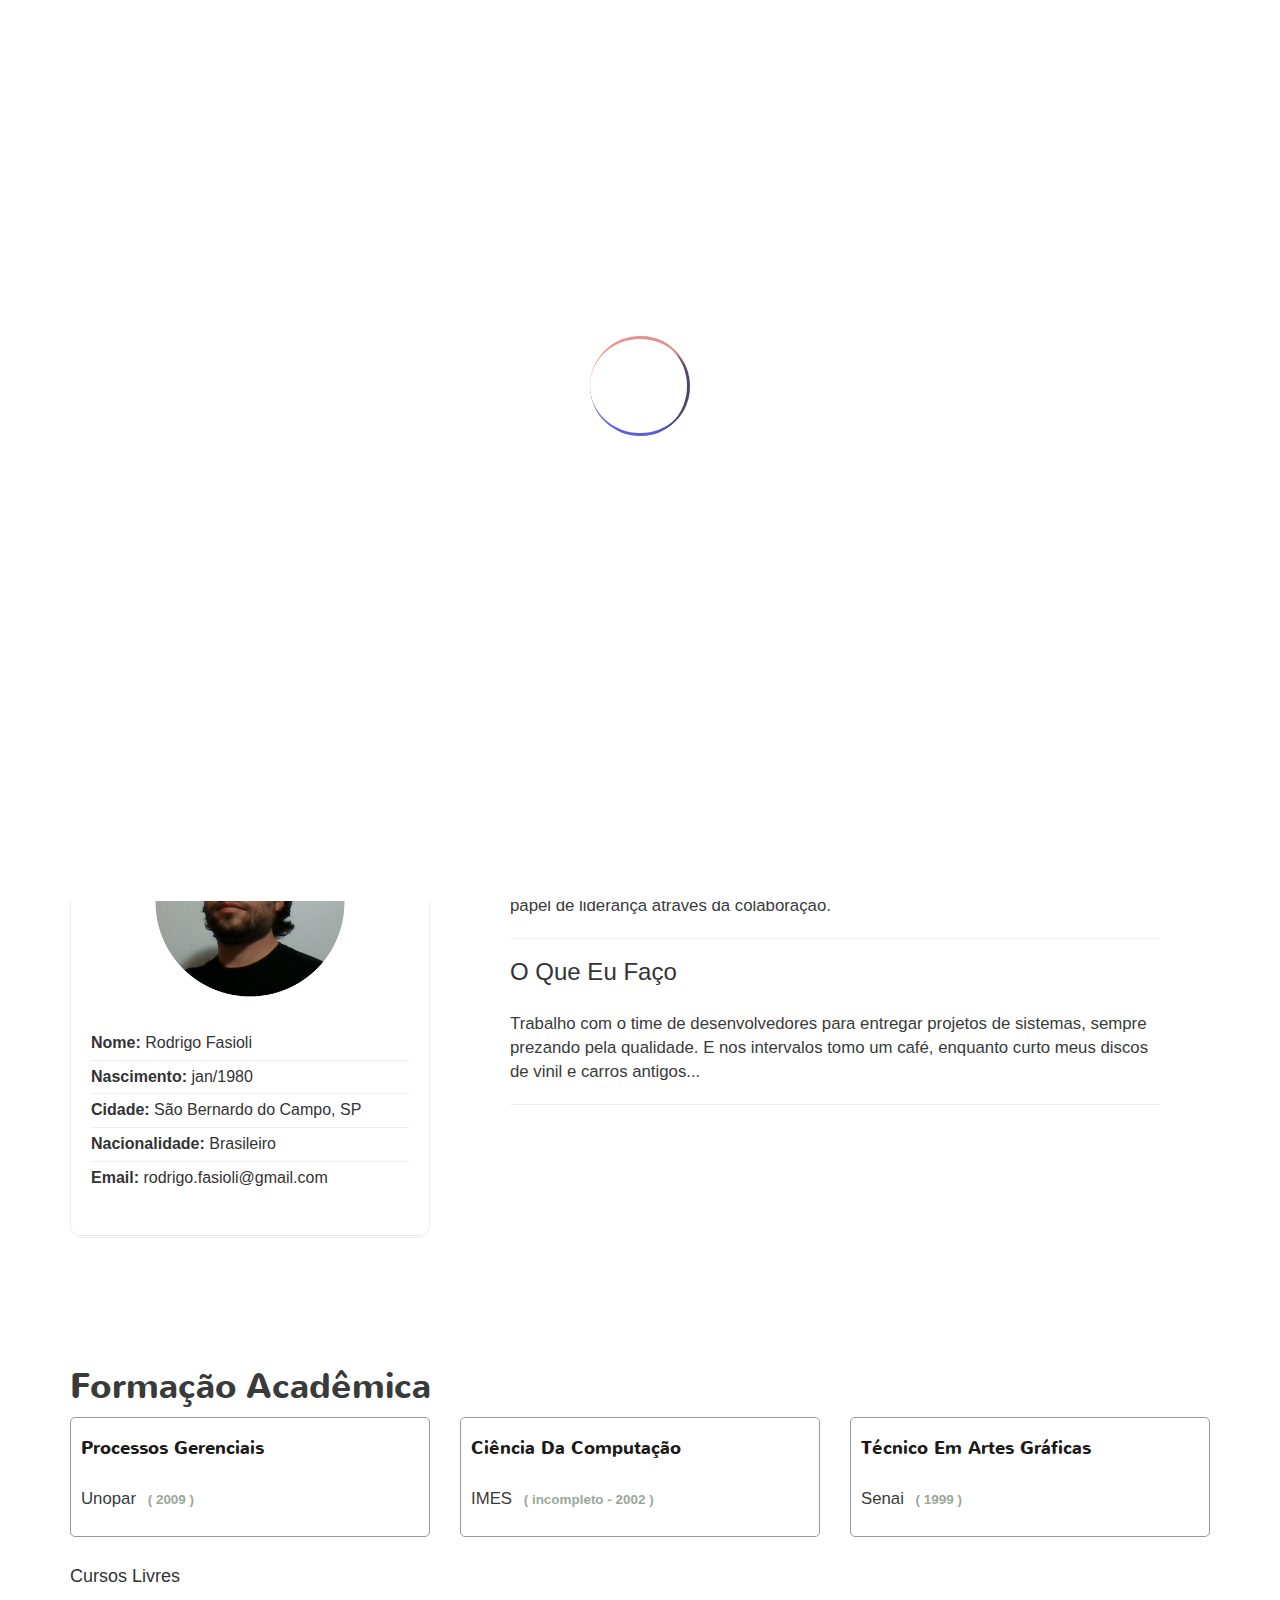
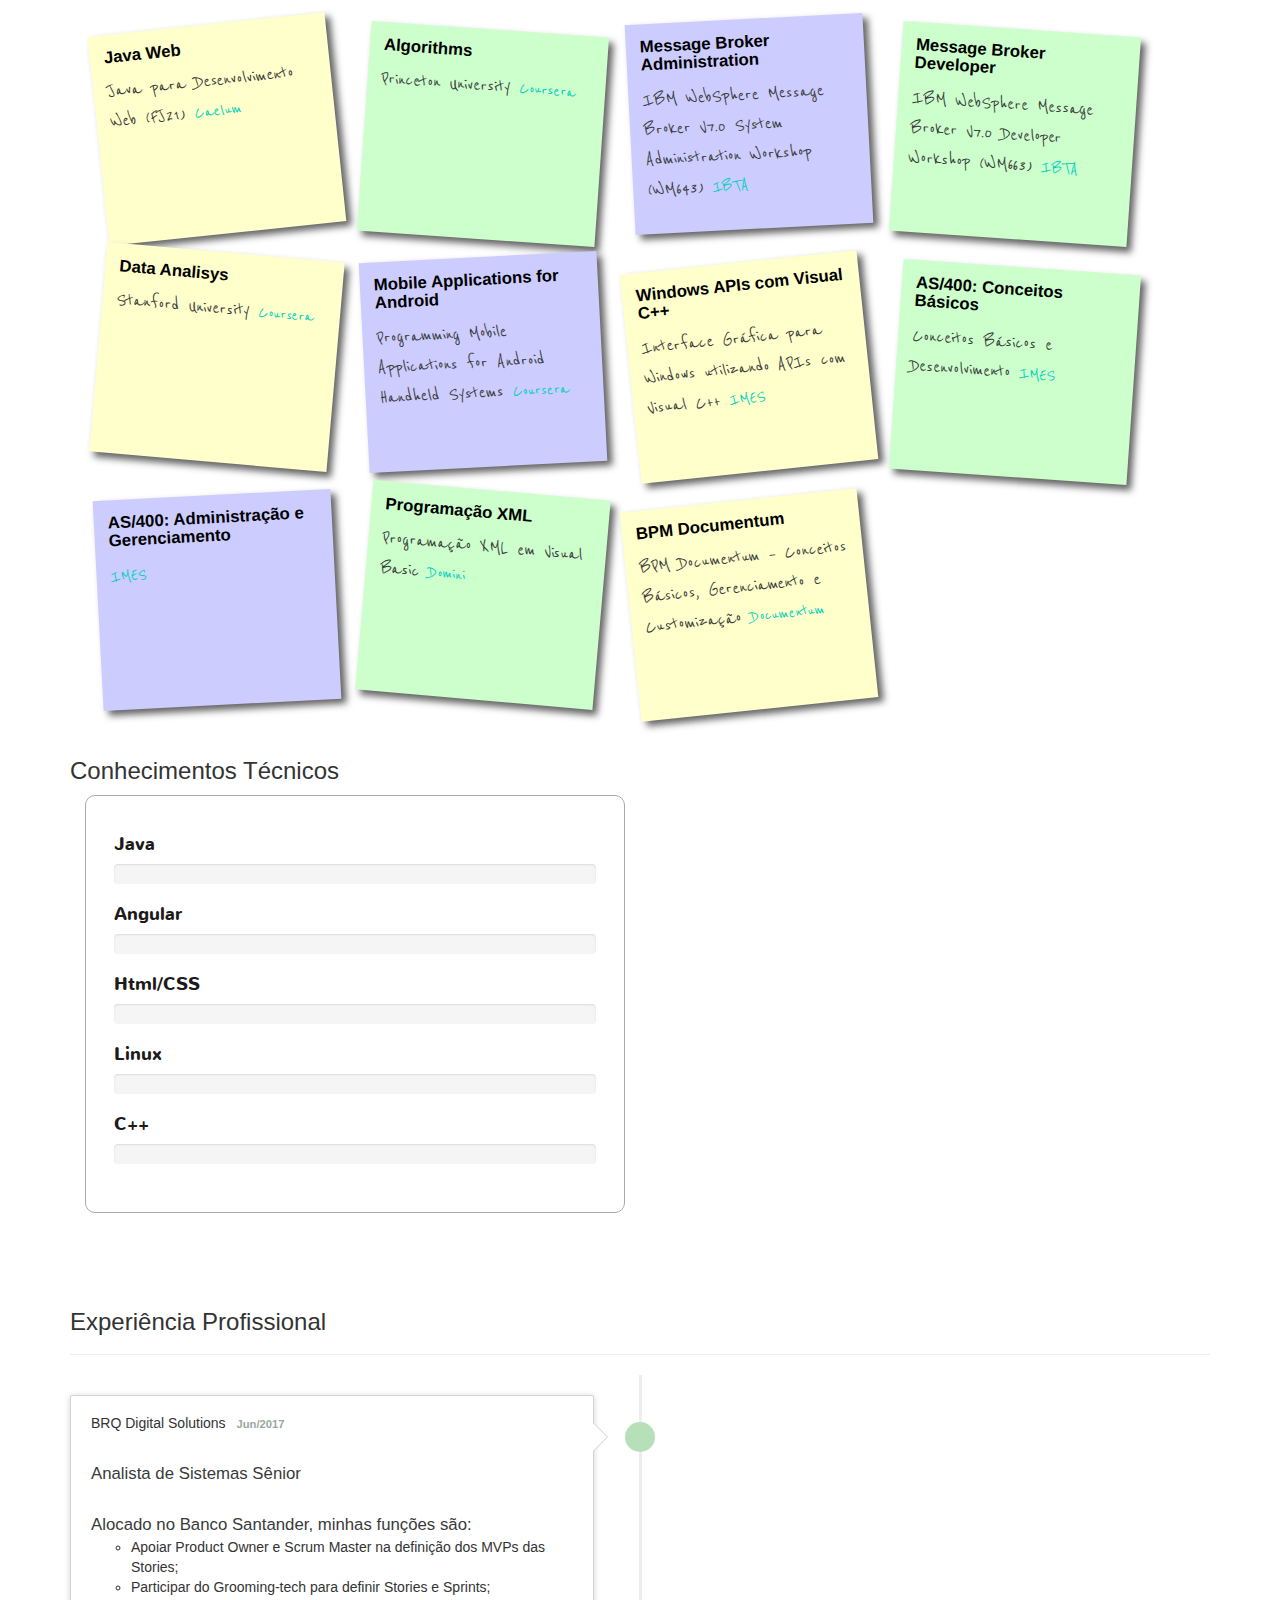
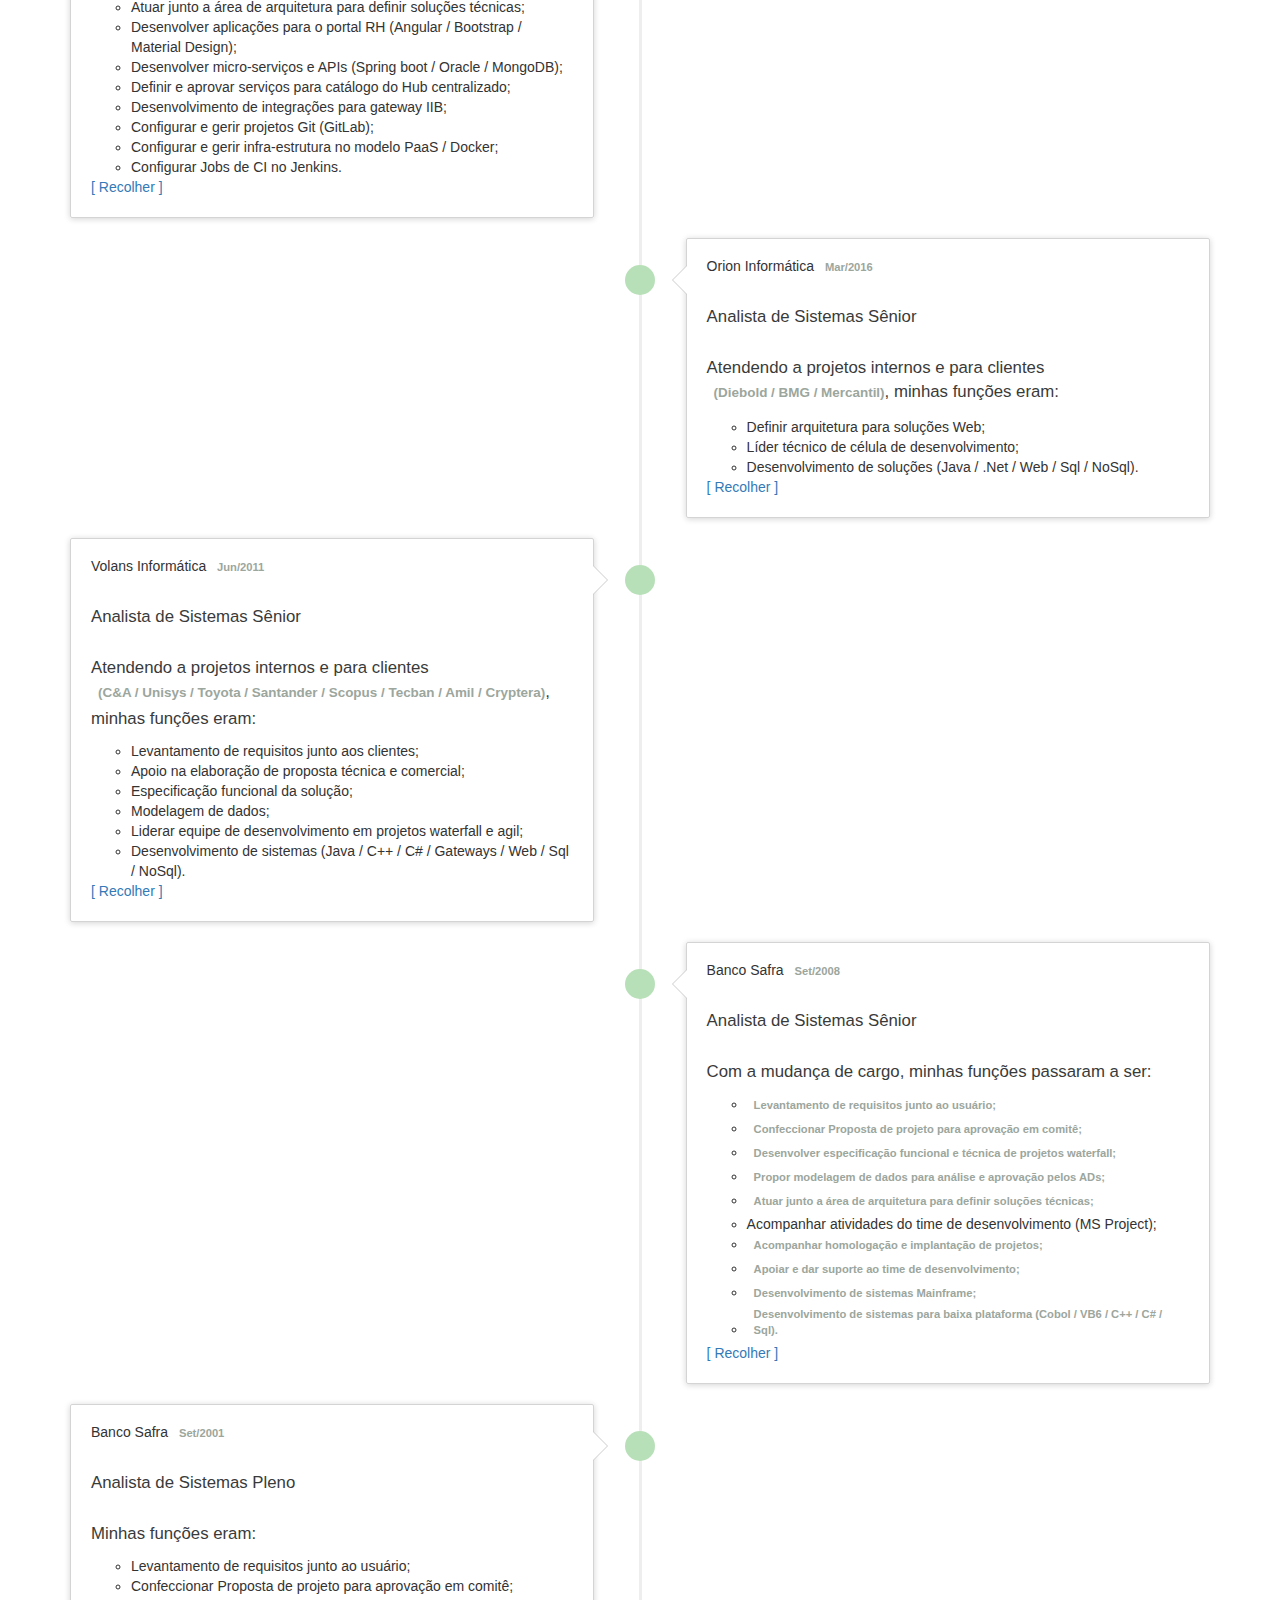
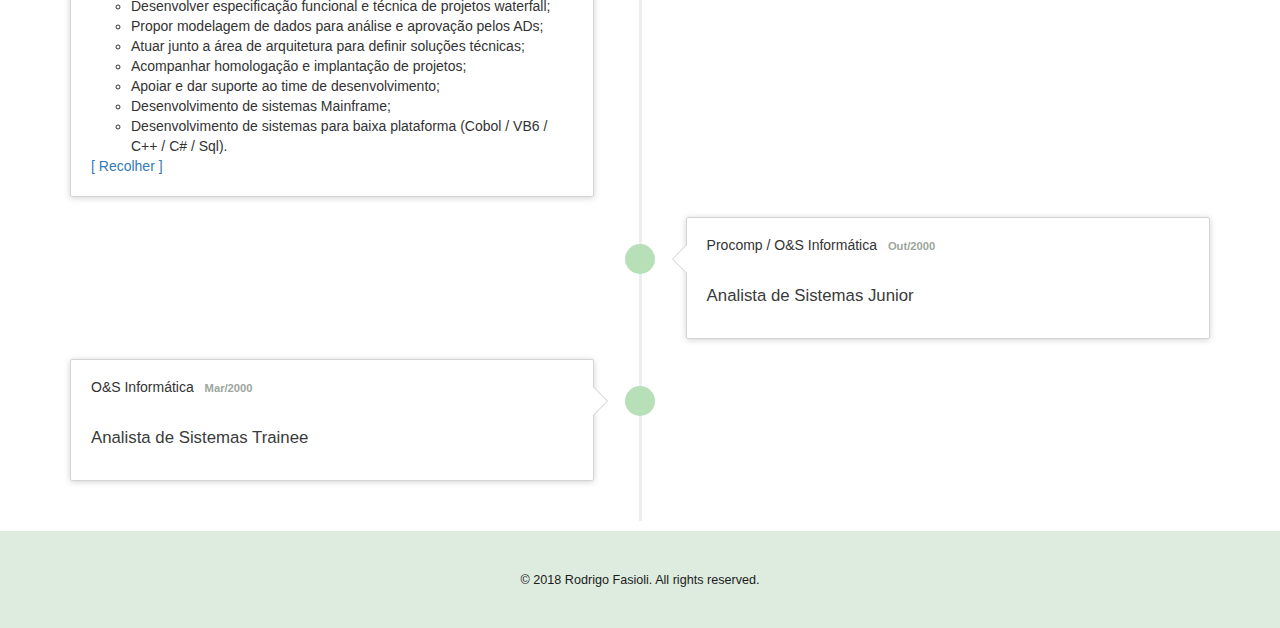
==== index.html @ 68cc1e1c "first version" ====
<!--
Au<!--
Author: W3layouts
Author URL: http://w3layouts.com
License: Creative Commons Attribution 3.0 Unported
License URL: http://creativecommons.org/licenses/by/3.0/
-->
<!DOCTYPE HTML>
<html>
	<head>
		<title>Rodrigo Fasioli | Home </title>
		<link href="assets/css/loader.css" rel="stylesheet" type="text/css" media="all" />
		<link href="assets/css/style.css" rel="stylesheet" type="text/css" media="all" />
		<link href="assets/css/effects.css" rel="stylesheet" type="text/css" media="all" />
		<link href="assets/css/select.css" rel="stylesheet" type="text/css" media="all" />
		<link href="assets/css/parallax.css" rel="stylesheet" type="text/css" media="all" />
		<link href="assets/css/sticker.css" rel="stylesheet" type="text/css" media="all" />
		<link href="assets/css/bootstrap.css" rel="stylesheet" type="text/css" media="all">
		<link href="assets/css/font-awesome.min.css" rel="stylesheet" media="screen">
		<link href="assets/css/animate.css" rel="stylesheet">
		<meta name="viewport" content="width=device-width, initial-scale=1">
		<meta http-equiv="Content-Type" content="text/html; charset=utf-8" />
		<meta name="keywords" content="Página pessoal, Analista Desenvolvedor, Desenvolvedor Java, Líder, C++, Linux, Spring boot, spring, angular" />
		<script type="application/x-javascript"> addEventListener("load", function() { setTimeout(hideURLbar, 0); }, false); function hideURLbar(){ window.scrollTo(0,1); } </script>
		<script src="assets/js/jquery-1.11.1.min.js"></script>
		<!---- start-smoth-scrolling---->
		<script type="text/javascript" src="assets/js/move-top.js"></script>
		<script type="text/javascript" src="assets/js/easing.js"></script>
		<!---End-smoth-scrolling---->
		<script src="https://maxcdn.bootstrapcdn.com/bootstrap/3.3.7/js/bootstrap.min.js"></script>
		<script src="assets/js/jquery.inview.min.js"></script>
		<script src="assets/js/jquery.translate.js"> </script>
		<script src="assets/js/dict.js"></script>
		<script src="assets/js/script.js"></script>
		<link href="https://fonts.googleapis.com/css?family=Reenie+Beanie:regular" rel="stylesheet" type="text/css">
	</head>
	<body>
		<div id="undefined-sticky-wrapper" class="sticky-wrapper">
			<header class="header">
				<nav class="navbar navbar-custom" role="navigation">
					<div class="container">
						<div class="navbar-header">
							<button type="button" class="navbar-toggle" data-toggle="collapse" data-target="#custom-collapse">
								<span class="sr-only">Toggle navigation</span>
								<span class="icon-bar"></span>
								<span class="icon-bar"></span>
								<span class="icon-bar"></span>
							</button>
						</div>

						<div class="collapse navbar-collapse" id="custom-collapse">
							<ul class="nav navbar-nav navbar-right">
								<li class="active"><a href="#home">Inicio</a></li>
								<li class=""><a href="#about">Sobre</a></li>
								<li class=""><a href="#skill">Conhecimentos</a></li>
								<li class=""><a href="#professional-section">Resumo</a></li>
								<li>
									<div class="select">
										<ul class="list-unstyled">
											<li class="init">Português</li>
											<li data-value="pt" class="li-click trn">lbl_ptbr</li>
											<li data-value="en" class="li-click trn">lbl_en</li>
										</ul>
									</div>
								</li>
							</ul>
						</div>
					</div><!-- .container -->
				</nav>
			</header>
		</div>
		<!--start-header-section-->
		<section id="home">
			<div class="header-section">
				<div class="container">
					<h5>RODRIGO FASIOLI</h5>
					<h1 class="trn">text_job</h1>
					<br>
					<p class="wow fadeIn">Analista de sistemas e desenvolvedor full-stack.</p>
					<p class="wow fadeIn">Possuo grande experiencia na integração entre plataformas.</p>
					<div class="social-icons">
						<ul class="list-inline">
							<li class="wow zoomIn"><a href="https://www.facebook.com/profile.php?id=100007638886160" target="_blank"><i class="fa fa-facebook"></i></a></li>
							<li class="wow zoomIn"><a href="https://twitter.com/RFasioli" target="_blank"><i class="fa fa-twitter"></i></a></li>
							<li class="wow zoomIn"><a href="https://www.linkedin.com/in/rodrigo-fasioli-16b21125" target="_blank"><i class="fa fa-linkedin"></i></a></li>
							<li class="wow zoomIn"><a href="https://www.github.com/rfasioli" target="_blank"><i class="fa fa-github"></i></a></li>
						</ul>
					</div>
				</div>
			</div>
		</section>
		<!--end header-section-->
		<section id="about">
			<div class="container">
				<div class="row">
					<h3 class="title" >Quem sou eu</h3>
					<div class="col-md-4">
						<div class="biography">
							<div class="myphoto">
								<img class="img-circle" src="assets/images/p0.png">
							</div>
							<ul>
								<li><strong>Nome:</strong> Rodrigo Fasioli</li>
								<li><strong>Nascimento:</strong> jan/1980</li>
								<li><strong>Cidade:</strong> São Bernardo do Campo, SP</li>
								<li><strong>Nacionalidade:</strong> Brasileiro</li>
								<li><strong>Email:</strong> rodrigo.fasioli@gmail.com</li>
							</ul>
						</div>
					</div>
					<div class="col-md-8">
						<div class="short-info">
							<hr>
							<h3>Objetivo</h3>
							<p>Pretendo atuar como uma referência nas equipes em que trabalho, desenvolvendo um papel de liderança através da colaboração.</p>
							<hr>
							<h3>O que eu faço</h3>
							<p>Trabalho com o time de desenvolvedores para entregar projetos de sistemas, sempre prezando pela qualidade. E nos intervalos tomo um café, enquanto curto meus discos de vinil e carros antigos...</p>
							<hr>
						</div>
					</div>
				</div>
			</div>
		</section>
		<section id="skill">
			<!--start-study-section-->
			<div class="study-section parallax">
				<div class="container">
					<div class="study-grids">
						<div class="study-grid">
							<div class="study1">
								<h3>Formação Acadêmica</h3>
								<div class="row">
									<div class="col-lg-4 col-md-4 col-sm-6 col-xs-12">
										<div class="card">
											<!-- <img class="card-img-top" src="..." alt="Card image cap"> -->
											<div class="card-body">
												<h4 class="card-title">Processos Gerenciais</h4>
												<p class="card-text">Unopar <label>( 2009 )</label></p>
											</div>
										</div>
									</div>
									<div class="col-lg-4 col-md-4 col-sm-6 col-xs-12">
										<div class="card">
											<!-- <img class="card-img-top" src="..." alt="Card image cap"> -->
											<div class="card-body">
												<h4 class="card-title">Ciência da Computação</h4>
												<p class="card-text">IMES <label>( incompleto - 2002 )</label></p>
											</div>
										</div>
									</div>
									<div class="col-lg-4 col-md-4 col-sm-6 col-xs-12">
										<div class="card">
											<!-- <img class="card-img-top" src="..." alt="Card image cap"> -->
											<div class="card-body">
												<h4 class="card-title">Técnico em Artes Gráficas</h4>
												<p class="card-text">Senai <label>( 1999 )</label></p>
											</div>
										</div>
									</div>
								</div>
							</div>
						</div>
						<br>
						<h4>Cursos livres</h4>
						<div class="study2">
							<div id="sticker">								
								<ul>
									<li>
										<a>
											<h2>Java Web</h2>
											<p>Java para Desenvolvimento Web (FJ21) <span class="highlight">Caelum</span></p>
										</a>
									</li>
									<li>
										<a>
											<h2>Algorithms</h2>
											<p>Princeton University <span class="highlight">Coursera</span></p>
										</a>
									</li>
									<li>
										<a>
											<h2>Message Broker Administration</h2>
											<p>IBM WebSphere Message Broker V7.0 System Administration Workshop (WM643) <span class="highlight">IBTA</span></p>
										</a>
									</li>
									<li>
										<a>
											<h2>Message Broker Developer</h2>
											<p>IBM WebSphere Message Broker V7.0 Developer Workshop (WM663) <span class="highlight">IBTA</span></p>
										</a>
									</li>
									<li>
										<a>
											<h2>Data Analisys</h2>
											<p>Stanford University <span class="highlight">Coursera</span></p>
										</a>
									</li>
									<li>
										<a>
											<h2>Mobile Applications for Android</h2>
											<p>Programming Mobile Applications for Android Handheld Systems <span class="highlight">Coursera</span></p>
										</a>
									</li>
									<li>
										<a>
											<h2>Windows APIs com Visual C++</h2>
											<p>Interface Gráfica para Windows utilizando APIs com Visual C++ <span class="highlight">IMES</span></p>
										</a>
									</li>
									<li>
										<a>
											<h2>AS/400: Conceitos Básicos</h2>
											<p>Conceitos Básicos e Desenvolvimento <span class="highlight">IMES</span></p>
										</a>
									</li>
									<li>
										<a>
											<h2>AS/400: Administração e Gerenciamento</h2>
											<p><span class="highlight">IMES</span></p>
										</a>
									</li>
									<li>
										<a>
											<h2>Programação XML</h2>
											<p>Programação XML em Visual Basic <span class="highlight">Domini</span></p>
										</a>
									</li>
									<li>
										<a>
											<h2>BPM Documentum</h2>
											<p>BPM Documentum – Conceitos Básicos, Gerenciamento e Customização <span class="highlight">Documentum</span></p>
										</a>
									</li>
								</ul>
							</div>
						</div>
						<h3>Conhecimentos Técnicos</h3>
						<div class="col-md-6 study-grid">
							<div class="study3">
								<div class="skill-progress">
									<h4>Java</h4>
									<div class="progress">
										<div class="progress-bar progress-bar-success six-sec-ease-in-out" role="progressbar" aria-valuenow="85" aria-valuemin="0" aria-valuemax="100">
										<span class="sr-only">85% Complete</span>
										</div>
									</div>
								</div>
								<h4>Angular</h4>
								<div class="progress">
									<div class="progress-bar progress-bar-warning six-sec-ease-in-out" role="progressbar" aria-valuenow="70" aria-valuemin="0" aria-valuemax="100">
									<span class="sr-only">75% Complete</span>
									</div>
								</div>
								<h4>Html/CSS</h4>
								<div class="progress">
									<div class="progress-bar progress-bar-danger six-sec-ease-in-out" role="progressbar" aria-valuenow="60" aria-valuemin="0" aria-valuemax="100">
									<span class="sr-only">60% Complete</span>
									</div>
								</div>
								<h4>Linux</h4>
								<div class="progress">
									<div class="progress-bar progress-bar-info six-sec-ease-in-out" role="progressbar" aria-valuenow="75" aria-valuemin="0" aria-valuemax="100">
									<span class="sr-only">75% Complete</span>
									</div>
								</div>
								<h4>C++</h4>
								<div class="progress">
									<div class="progress-bar progress-bar-primary six-sec-ease-in-out" role="progressbar" aria-valuenow="97" aria-valuemin="0" aria-valuemax="100">
									<span class="sr-only">97% Complete</span>
									</div>
								</div>
							</div>
						</div>
						<div class="col-md-6 study-grid">								
							<p class="labels labels-animated">
								<span class="label label-success wow bounceInUp">Java</span>
								<span class="label label-success wow bounceInUp">Spring boot</span>
								<span class="label label-success wow bounceInUp">Spring MVC</span>
								<span class="label label-default wow bounceInUp">JPA</span>
								<span class="label label-default wow bounceInUp">JSP</span>
								<span class="label label-default wow bounceInUp">JSF</span>
								<span class="label label-default wow bounceInUp">JAX-WS</span>
								<span class="label label-default wow bounceInUp">JAX-RS</span>
								<span class="label label-default wow bounceInUp">JMS</span>
								<span class="label label-default wow bounceInUp">Hibernate</span>
								<span class="label label-default wow bounceInUp">MyBatis</span>

								<span class="label label-success wow bounceInUp">TomCat</span>
								<span class="label label-success wow bounceInUp">Weblogic</span>

								<span class="label label-warning wow bounceInUp">NodeJS</span>
								<span class="label label-warning wow bounceInUp">MongoDB</span>
								<span class="label label-warning wow bounceInUp">Angular Js</span>
								<span class="label label-warning wow bounceInUp">Angular 2/4/5</span>
								<span class="label label-danger wow bounceInUp">Html</span>
								<span class="label label-danger wow bounceInUp">CSS Less/Sass</span>
								<span class="label label-danger wow bounceInUp">Javascript</span>
								<span class="label label-danger wow bounceInUp">JQuery</span>
								<span class="label label-default wow bounceInUp">Bootstrap</span>
								<span class="label label-default wow bounceInUp">Material Design</span>

								<span class="label label-primary wow bounceInUp">C++</span>
								<span class="label label-primary wow bounceInUp">STL</span>						
								<span class="label label-primary wow bounceInUp">Boost</span>
								<span class="label label-default wow bounceInUp">ACE</span>
								<span class="label label-default wow bounceInUp">MFC</span>

								<span class="label label-default wow bounceInUp">C#</span>
								<span class="label label-default wow bounceInUp">Asp.Net</span>
								<span class="label label-default wow bounceInUp">VB6</span>

								<span class="label label-default wow bounceInUp">MSSQL</span>
								<span class="label label-default wow bounceInUp">Oracle</span>
								<span class="label label-default wow bounceInUp">Postgress</span>
								<span class="label label-default wow bounceInUp">DB2</span>

								<span class="label label-default wow bounceInUp">PaaS</span>
								<span class="label label-default wow bounceInUp">IaaS</span>
								<span class="label label-default wow bounceInUp">Docker</span>
								<span class="label label-default wow bounceInUp">Git</span>
								<span class="label label-default wow bounceInUp">Jenkins</span>

								<span class="label label-info wow bounceInUp">Linux</span>
								<span class="label label-info wow bounceInUp">Windows</span>
								<span class="label label-default wow bounceInUp">Android</span>

								<span class="label label-default wow bounceInUp">Mainframe</span>
								<span class="label label-default wow bounceInUp">CICS</span>
								<span class="label label-default wow bounceInUp">Control-M</span>
								<span class="label label-default wow bounceInUp">JCL</span>
								<span class="label label-default wow bounceInUp">Cobol</span>

								<span class="label label-default wow bounceInUp">MQ Series</span>
								<span class="label label-success wow bounceInUp">RabbitMQ</span>
								<span class="label label-default wow bounceInUp">MSMQ</span>

								<span class="label label-default wow bounceInUp">Message Broker</span>
								<span class="label label-default wow bounceInUp">OSB</span>

								<span class="label label-default wow bounceInUp">OOP</span>
								<span class="label label-default wow bounceInUp">Design Patterns</span>
								<span class="label label-default wow bounceInUp">MVC</span>
								<span class="label label-default wow bounceInUp">CMMI</span>
								<span class="label label-default wow bounceInUp">Scrum</span>
								<span class="label label-default wow bounceInUp">Agile</span>
								<span class="label label-default wow bounceInUp">APF</span>
								<span class="label label-default wow bounceInUp">UML</span>
								<span class="label label-default wow bounceInUp">GitFlow</span>
								<span class="label label-default wow bounceInUp">JIRA</span>
								<span class="label label-default wow bounceInUp">Confluence</span>
								<span class="label label-default wow bounceInUp">Enterprise Architect</span>
								<span class="label label-default wow bounceInUp">MS Visio</span>
								<span class="label label-default wow bounceInUp">MS Project</span>
								<span class="label label-default wow bounceInUp">Erwin</span>
							</p>
						</div>
					</div>
					<div class="clearfix"></div>
					</div>
				</div>
			</div>
			<!--end study-section-->
		</section>
		<section id="professional-section">
			<div class="container">
				<div class="page-header">
					<h3>Experiência Profissional</h3>
				</div>
				<ul class="timeline">
					<li>
						<div class="timeline-badge success"></div>
						<div class="timeline-panel">
						<div class="timeline-heading">
							<h5 class="timeline-title">BRQ Digital Solutions <label>jun/2017</label></h5>
							<p>Analista de Sistemas Sênior</p>
						</div>
						<div id="professional_1" class="collapse in">
						<div class="timeline-body">
							<p>Alocado no Banco Santander, minhas funções são:</p>
							<ul>
								<li>Apoiar Product Owner e Scrum Master na definição dos MVPs das Stories;</li>
								<li>Participar do Grooming-tech para definir Stories e Sprints;</li>
								<li>Atuar junto a área de arquitetura para definir soluções técnicas;</li>
								<li>Desenvolver aplicações para o portal RH (Angular / Bootstrap / Material Design);</li>
								<li>Desenvolver micro-serviços e APIs (Spring boot / Oracle / MongoDB);</li>
								<li>Definir e aprovar serviços para catálogo do Hub centralizado;</li>
								<li>Desenvolvimento de integrações para gateway IIB;</li>
								<li>Configurar e gerir projetos Git (GitLab);</li>
								<li>Configurar e gerir infra-estrutura no modelo PaaS / Docker;</li>
								<li>Configurar Jobs de CI no Jenkins.</li>
							</ul>						
						</div>
						</div>
						<a href="#professional_1" class="viewMore" data-toggle="collapse" 
						aria-expanded="true" aria-controls="professional_1"></a>
					</div>
					</li>
					<li class="timeline-inverted">
						<div class="timeline-badge success"></div>
						<div class="timeline-panel">
						<div class="timeline-heading">
							<h5 class="timeline-title">Orion Informática <label>mar/2016</label></h5>
							<p>Analista de Sistemas Sênior</p>
						</div>
						<div class="timeline-body">
							<div id="professional_2" class="collapse in">
							<p>Atendendo a projetos internos e para clientes <label>(Diebold / BMG / Mercantil)</label>, minhas funções eram:</p>
							<ul>
								<li>Definir arquitetura para soluções Web;</li>
								<li>Líder técnico de célula de desenvolvimento;</li>
								<li>Desenvolvimento de soluções (Java / .Net / Web / Sql / NoSql).</li>
							</ul>
							</div>
							<a href="#professional_2" class="viewMore" data-toggle="collapse" 
							aria-expanded="true" aria-controls="professional_2"></a>
						</div>
						</div>
					</li>
					<li>
						<div class="timeline-badge success"></div>
						<div class="timeline-panel">
						<div class="timeline-heading">
							<h5 class="timeline-title">Volans Informática <label>jun/2011</label></h5>
							<p>Analista de Sistemas Sênior</p>
						</div>
						<div class="timeline-body">
							<div id="professional_3" class="collapse in">
							<p>Atendendo a projetos internos e para clientes <label>(C&A / Unisys / Toyota / Santander / Scopus / Tecban / Amil / Cryptera)</label>, minhas funções eram:</p>
							<ul>
								<li>Levantamento de requisitos junto aos clientes;</li>
								<li>Apoio na elaboração de proposta técnica e comercial;</li>
								<li>Especificação funcional da solução;</li>
								<li>Modelagem de dados;</li>
								<li>Liderar equipe de desenvolvimento em projetos waterfall e agil;</li>
								<li>Desenvolvimento de sistemas (Java / C++ / C# / Gateways / Web / Sql / NoSql).</li>
							</ul>
							</div>
							<a href="#professional_3" class="viewMore" data-toggle="collapse" 
							aria-expanded="true" aria-controls="professional_3"></a>
						</div>
						</div>
					</li>
					<li class="timeline-inverted">
						<div class="timeline-badge success"></div>
						<div class="timeline-panel">
						<div class="timeline-heading">
							<h5 class="timeline-title">Banco Safra <label>set/2008</label></h5>
							<p>Analista de Sistemas Sênior</p>
						</div>
						<div class="timeline-body">
							<div id="professional_4" class="collapse in">
							<p>Com a mudança de cargo, minhas funções passaram a ser:</p>
							<ul>
								<li><label>Levantamento de requisitos junto ao usuário;</label></li>
								<li><label>Confeccionar Proposta de projeto para aprovação em comitê;</label></li>
								<li><label>Desenvolver especificação funcional e técnica de projetos waterfall;</label></li>
								<li><label>Propor modelagem de dados para análise e aprovação pelos ADs;</label></li>
								<li><label>Atuar junto a área de arquitetura para definir soluções técnicas;</label></li>
								<li>Acompanhar atividades do time de desenvolvimento (MS Project);</li>
								<li><label>Acompanhar homologação e implantação de projetos;</label></li>
								<li><label>Apoiar e dar suporte ao time de desenvolvimento;</label></li>
								<li><label>Desenvolvimento de sistemas Mainframe;</label></li>
								<li><label>Desenvolvimento de sistemas para baixa plataforma (Cobol / VB6 / C++ / C# / Sql).</label></li>
							</ul>
							</div>
							<a href="#professional_4" class="viewMore" data-toggle="collapse" 
							aria-expanded="true" aria-controls="professional_4"></a>
						</div>
						</div>
					</li>
					<li>
						<div class="timeline-badge success"></div>
						<div class="timeline-panel">
						<div class="timeline-heading">
							<h5 class="timeline-title">Banco Safra <label>set/2001</label></h5>
							<p>Analista de Sistemas Pleno</span></p>
						</div>
						<div class="timeline-body">
							<div id="professional_5" class="collapse in">
							<p>Minhas funções eram:</p>
							<ul>
								<li>Levantamento de requisitos junto ao usuário;</li>
								<li>Confeccionar Proposta de projeto para aprovação em comitê;</li>
								<li>Desenvolver especificação funcional e técnica de projetos waterfall;</li>
								<li>Propor modelagem de dados para análise e aprovação pelos ADs;</li>
								<li>Atuar junto a área de arquitetura para definir soluções técnicas;</li>
								<li>Acompanhar homologação e implantação de projetos;</li>
								<li>Apoiar e dar suporte ao time de desenvolvimento;</li>
								<li>Desenvolvimento de sistemas Mainframe;</li>
								<li>Desenvolvimento de sistemas para baixa plataforma (Cobol / VB6 / C++ / C# / Sql).</li>
							</ul>
							</div>
							<a href="#professional_5" class="viewMore" data-toggle="collapse" 
							aria-expanded="true" aria-controls="professional_5"></a>
						</div>
						</div>
					</li>
					<li class="timeline-inverted">
						<div class="timeline-badge success"></div>
						<div class="timeline-panel">
						<div class="timeline-heading">
							<h5 class="timeline-title">Procomp / O&S Informática <label>out/2000</label></h5>
							<p>Analista de Sistemas Junior</p>
						</div>
						</div>
					</li>
					<li>
						<div class="timeline-badge success"></div>
						<div class="timeline-panel">
						<div class="timeline-heading">
							<h5 class="timeline-title">O&S Informática <label>mar/2000</label></h5>
							<p>Analista de Sistemas Trainee</p>
						</div>
						</div>
					</li>
				</ul>
			</div>
		</section>
		<!--start-footer-section-->
		<div class="footer-section">
			<div class="container">
				<div class="footer-top">
					<p>&copy; 2018 <span>Rodrigo Fasioli.</span> All rights reserved.</p>
				</div>
				<a href="#" id="toTop" style="display: block;"> <span id="toTopHover" style="opacity: 1;"> </span></a>
			</div>
		</div>
		<!--end-footer-section-->
		<div class="loader-container">
			<div class="loader">
				<div class="loader-inner box1"></div>
				<div class="loader-inner box2"></div>
				<div class="loader-inner box3"></div>
			</div>
		</div>

		<script>
			$(document).ready(function(){
				$('[data-toggle="tooltip"]').tooltip();
				setTimeout(function(){ $(".loader-container").fadeOut(600); }, 1000);
			});			
		</script>
		<script src="assets/js/wow.min.js"></script>
		<script>
			new WOW().init();
		</script>
		<script type="text/javascript">
			$(document).ready(function() {					
				$().UItoTop({ easingType: 'easeOutQuart' });
			});
		</script>
	</body>
</html>
---- assets/css/loader.css ----
.loader-container {
	position: fixed;
	left: 0;
	top: 0;
	width: 100%;
	height: 100%;
	z-index: 99;
    background-color: #fff;
}
.loader {
    top: 35%;
    position: relative;
    width: 100px;
    height: 100px;
    border-radius: 50%;
    margin: 20px auto;
    -o-border-radius: 50%;
    -ms-border-radius: 50%;
    -webkit-border-radius: 50%;
    -moz-border-radius: 50%;
    -webkit-perspective: 780px;
    perspective: 780px;
}
.loader-inner {
    position: absolute;
    width: 100%;
    height: 100%;
    box-sizing: border-box;
    -o-box-sizing: border-box;
    -ms-box-sizing: border-box;
    -webkit-box-sizing: border-box;
    -moz-box-sizing: border-box;
    border-radius: 50%;
    -o-border-radius: 50%;
    -ms-border-radius: 50%;
    -webkit-border-radius: 50%;
    -moz-border-radius: 50%;
}
.loader-inner.box1{
    left: 0%;
    top: 0%;
    animation: cssload-rotate-one 1.15s linear infinite;
    -o-animation: cssload-rotate-one 1.15s linear infinite;
    -ms-animation: cssload-rotate-one 1.15s linear infinite;
    -webkit-animation: cssload-rotate-one 1.15s linear infinite;
    -moz-animation: cssload-rotate-one 1.15s linear infinite;
    border-bottom: 3px solid #5C5EDC;
}
.loader-inner.box2{
    right: 0%;
    top: 0%;
    animation: cssload-rotate-two 1.15s linear infinite;
    -o-animation: cssload-rotate-two 1.15s linear infinite;
    -ms-animation: cssload-rotate-two 1.15s linear infinite;
    -webkit-animation: cssload-rotate-two 1.15s linear infinite;
    -moz-animation: cssload-rotate-two 1.15s linear infinite;
    border-right: 3px solid rgba(76, 70, 101, 0.99);
}
.loader-inner.box3{
    right: 0%;
    bottom: 0%;
    animation: cssload-rotate-three 1.15s linear infinite;
    -o-animation: cssload-rotate-three 1.15s linear infinite;
    -ms-animation: cssload-rotate-three 1.15s linear infinite;
    -webkit-animation: cssload-rotate-three 1.15s linear infinite;
    -moz-animation: cssload-rotate-three 1.15s linear infinite;
    border-top: 3px solid #e9908a;
}
@keyframes cssload-rotate-one {
    0% {
        -webkit-transform: rotateX(35deg) rotateY(-45deg) rotateZ(0deg);
        transform: rotateX(35deg) rotateY(-45deg) rotateZ(0deg);
    }
    100% {
        -webkit-transform: rotateX(35deg) rotateY(-45deg) rotateZ(360deg);
        transform: rotateX(35deg) rotateY(-45deg) rotateZ(360deg);
    }
}
@-webkit-keyframes cssload-rotate-one {
    0% {
        -webkit-transform: rotateX(35deg) rotateY(-45deg) rotateZ(0deg);
    }
    100% {
        -webkit-transform: rotateX(35deg) rotateY(-45deg) rotateZ(360deg);
    }
}
@keyframes cssload-rotate-two {
    0% {
        -webkit-transform: rotateX(50deg) rotateY(10deg) rotateZ(0deg);
        transform: rotateX(50deg) rotateY(10deg) rotateZ(0deg);
    }
    100% {
        -webkit-transform: rotateX(50deg) rotateY(10deg) rotateZ(360deg);
        transform: rotateX(50deg) rotateY(10deg) rotateZ(360deg);
    }
}
@-webkit-keyframes cssload-rotate-two {
    0% {
        -webkit-transform: rotateX(50deg) rotateY(10deg) rotateZ(0deg);
    }
    100% {
        -webkit-transform: rotateX(50deg) rotateY(10deg) rotateZ(360deg);
    }
}
@keyframes cssload-rotate-three {
    0% {
        -webkit-transform: rotateX(35deg) rotateY(55deg) rotateZ(0deg);
        transform: rotateX(35deg) rotateY(55deg) rotateZ(0deg);
    }
    100% {
        -webkit-transform: rotateX(35deg) rotateY(55deg) rotateZ(360deg);
        transform: rotateX(35deg) rotateY(55deg) rotateZ(360deg);
    }
}
@-webkit-keyframes cssload-rotate-three {
    0% {
        -webkit-transform: rotateX(35deg) rotateY(55deg) rotateZ(0deg);
    }
    100% {
        -webkit-transform: rotateX(35deg) rotateY(55deg) rotateZ(360deg);
    }
}
---- assets/css/style.css ----
/*--
Author: W3layouts
Author URL: http://w3layouts.com
License: Creative Commons Attribution 3.0 Unported
License URL: http://creativecommons.org/licenses/by/3.0/
--*/
@font-face {
    font-family: 'Nunito-Bold';
    src:url(../fonts/Nunito-Bold.ttf) format('truetype');
}
@font-face {
    font-family: 'OpenSans-Regular';
    src:url(../fonts/OpenSans-Regular.ttf) format('truetype');
}
body a{
    transition:top 0.5s;
	-webkit-transition:top 0.5s;
	-moz-transition:0.5s all;
	-o-transition:0.5s all;
	-ms-transition:0.5s all;
}
input[type="button"]{
	transition:0.5s all;
	-webkit-transition:0.5s all;
	-moz-transition:0.5s all;
	-o-transition:0.5s all;
	-ms-transition:0.5s all;
}
.navbar {
  margin-bottom: 0 !important;
}

h1,h2,h3,h4,h5,h6{
	padding:0 0;
	margin:0 0;
}
h3 {
  font-family: 'Nunito-Bold';
  font-size: 2.5em;
  text-transform: capitalize;
  color: #393b3a;
  
}
h4 {
  font-family: 'Nunito-Bold';
  font-size: 2.2em;
  text-transform: capitalize;
  color: #393b3a;  
}
h5 {
  font-family: 'Nunito-Bold';
  font-size: 1.4em;
  text-transform: capitalize;
  color: #393b3a;  
}
p{
	padding:0 0;
	margin:0 0;
}
body{
	padding:0 0;
	margin:0 0; 
	font-family: 'OpenSans-Regular';

}
p {
  font-size: 1.2em;
  color: #393b3a;
  padding: 1.0em 0 0 0;
  }
label {
  font-size: 0.8em;
  color: #9CA69D;
  margin: 0 0 0 7px;
}
.labels p {
  font-size: 0.9em;
  line-height: 1.05em;
}

.card {
  padding: 10px;
  border-radius: 5px;
  border: 1px solid #999;
  background-color: rgba(255,255,255,0.75);
}

.viewMore[aria-expanded="false"]:before{
  content:"[ Expandir ]";
}

.viewMore[aria-expanded="true"]:before{
  content:"[ Recolher ]";
}  

.header-section {
  background-image: url(../images/background.png);
  background-size: cover;
  text-align: center;
  min-height: 300px;
  padding-top: 7em;
  padding-bottom: 7em;
}
.header-section img {
  margin-top: 3em;
}
.header-section h1 {
  font-family: 'Nunito-Bold';
  font-size: 3em;
  text-transform: capitalize;
  color: #8af;
  padding: 0.5em 0 0 0;
}
.header-section h5 {
  font-family: 'Nunito-Bold';
  text-transform: capitalize;
  font-size: 1.6em;
  color: #fff;
}
.header-section span {
  color: #9d9;
  font-size: 1em;
}
.header-section p {
  font-family: 'Nunito-Bold';
  color: #fff;
}
span.glyphicon.glyphicon-triangle-bottom {
  font-size: 2em;
  color: #fff;
  background-color: rgb(0, 207, 189);
  padding: 0.5em 2em;
  border-radius: 5px 5px 0 0;
  margin-top: 2.5em;
  }
.study-section {
  padding: 4em 0;
}
.study-section ul{
	padding:0 25px;
	margin:0 0;	
}
.study-grid h3 {
  font-family: 'Nunito-Bold';
  font-size: 2.5em;
  text-transform: capitalize;
  color: #393b3a;
  
}
.study-grid h4 {
  font-family: 'Nunito-Bold';
  font-size: 2.2em;
  text-transform: capitalize;
  color: #393b3a;  
}
.highlight{
  color: #00cfbd;
  font-size: 0.9em;
}
.study-grid p {
  font-size: 1.2em;
  color: #393b3a;
  padding: 1.0em 0 0 0;
  line-height: 1.8em;
  }
.study-grid label {
  font-size: 0.8em;
  color: #9CA69D;
  margin: 0 0 0 7px;
}
.study-grid li {
  font-size: 1.0em;
  color: #393b3a;
  padding: 0.5em 0 0 0;
  }
.study-grid a {
  color: #393b3a;
  }
.progress {
	margin: 10px 0;
	 box-shadow: none;
}
.progress-bar-success {
   background-color: #b8e0b8;
   box-shadow: none;
}
.progress-bar-info {
    background-color: #abdded;
    box-shadow: none;
}
.progress-bar-warning {
   background-color: #f7d3a1;
   box-shadow: none;
}
.progress-bar-danger {
  background-color: #e99a96;
  box-shadow: none;
}
.study-grid h4 {
  font-size: 1.3em;
  text-transform: capitalize;
  color: rgb(29, 26, 26);
  }
.study1 .study2 {
  padding: 1em 0 0;
}
.study3 {
  padding: 2em;
  border-radius: 10px;
  border: 1px solid #AAA;
  position: relative;
  background-color: rgba(255, 255, 255, 0.75);
}
.service-section {
  text-align: center;
  padding: 4em 0;
}
.service-grid h4 {
  font-size: 1.5em;
  margin: 0.9em 0;
    font-family: 'Nunito-Bold';
}
.service-grid p {
  font-size: 1em;
  font-weight: 400;
  color: #9CA69D;
    line-height: 1.8em;
}
span.glyphicon.glyphicon-pencil {
  font-size: 2em;
  color: #C6D9C7;
  border-radius: 50px;
  border: 2px solid;
  padding: 1em;
}
span.glyphicon.glyphicon-phone{
font-size: 2em;
  color: #C6D9C7;
  border-radius: 50px;
  border: 2px solid;
  padding: 1em;
}
span.glyphicon.glyphicon-signal{
font-size: 2em;
  color: #C6D9C7;
  border-radius: 50px;
  border: 2px solid;
  padding: 1em;
}

.social-icons {
    padding: 4em 0;    
}
.social-icons a i{
    position: relative;
    color: #fff;
    font-size: 18px;
    margin: 0 7px;
    line-height: 40px;
    text-align: center;
    width: 40px;
    height: 40px;
}

.social-icons a i::before {
    position: relative;
    z-index: 1;
}

.social-icons a i::after {
    position: absolute;
    content: "";
    left: 0;
    top: 0;
    width: 40px;
    height: 40px;
    border: 1px solid #fff;
    border-radius: 3px;
    -webkit-transform: rotate(45deg);
       -moz-transform: rotate(45deg);
        -ms-transform: rotate(45deg);
         -o-transform: rotate(45deg);
            transform: rotate(45deg);
    -webkit-transition: all 300ms;
       -moz-transition: all 300ms;
         -o-transition: all 300ms;
            transition: all 300ms;            
}

.social-icons a i:hover::after{
    background: #68c3a3;
    border: 1px solid transparent;
    z-index: 0;
}

.biography{
    border-bottom-left-radius: 10px;
    border-bottom-right-radius: 10px;
    border:1px solid #EEEEEE;
    position: relative;
}

.biography::after{
    content: "";
    border-bottom: 1px solid #EEEEEE;
    position: absolute;
    bottom: -3px;
    width: 100%;
    border-radius: 10px;
    height: 20px;
}

.myphoto img{
    display: block;
    margin: 0 auto;
    padding-top: 25px;
}

.biography ul{
    padding:25px 20px 30px;
}

.biography ul li{
    padding:5px 0;
    font-size: 16px;
    border-bottom:1px solid #EEEEEE;
    list-style: none;
}

.biography ul li:last-child{
    border-bottom:0;
}

#about {
  padding-top: 4em;
  padding-bottom: 4em;
}

#about .short-info{
  margin-left: 50px;
  margin-right: 50px;
}

#about h5 {
  padding-top: 30px;
}


.face p {
  font-size: 3em;
  color: #B4BEB9;
  font-weight: 500;
  margin: 0 9px;
 
}
.face h4 {
  font-size: 0.9em;
  color: #393b3a;
  font-weight: 500;
  text-transform: capitalize;
  margin-top: 1.2em;
  cursor: pointer;
  text-align: center;
}

i.facebook {
  width: 64px;
  height: 64px;
  background: url(../images/img-sprite.png)no-repeat 0px 0px;
  float: left;
  vertical-align: middle;
    margin: 0 10px;
}
i.twitter{
   width: 64px;
  height: 64px;
  background: url(../images/img-sprite.png)no-repeat -64px 0px;
  float: left;
  vertical-align: middle;
    margin: 0 10px;
}
i.google {
   width: 64px;
  height: 64px;
  background: url(../images/img-sprite.png)no-repeat -128px 0px;
  float: left;
  vertical-align: middle;
    margin: 0 10px;
}
i.beh {
  width: 64px;
  height: 64px;
  background: url(../images/img-sprite.png)no-repeat -192px 0px;
  float: left;
  vertical-align: middle;
    margin: 0 10px;
}
.contact-section {
  padding: 4em 0;
  background: #deecdf;
 
 }
.contact-section h3 {
    font-family: 'Nunito-Bold';
  font-size: 2.5em;
  text-transform: capitalize;
  color: #393b3a;
  text-align: center;
  margin-bottom: 2em;

}
.contact-details form input[type="text"],.contact-details form textarea {
	width: 100%;
	padding: 1.5em 1em;
	border: 1px solid #7ca17f;
	font-size: 1.1em;
	margin-bottom: 1.2em;
	color: #Aac8ac;
	outline: none;
	background:transparent;
	font-weight: 600;
}
.contact-details form textarea {
	height: 244px;
	resize: none;
	width: 100%;
}
.contact-right{
	text-align:right;
}
.contact-details input[type="submit"] {
	background: #393b3a;
	padding: 1em 2em;
	border: none;
	font-size: 1em;
	margin: 0.5em 0 0 0;
	color: #fff;
	outline: none;
	font-weight: 600;
	border-radius:5px;
	transition: 0.5s all;
	-webkit-transition: 0.5s all;
	-moz-transition: 0.5s all;
	-o-transition: 0.5s all;
	-ms-transition: 0.5s all;
}
.contact-details input[type="submit"]:hover {
  color: #fff;
  background: rgb(0, 207, 189);
}
.google-map iframe {
  width: 100%;
  height: 500px;
  border: 0;
}
.footer-section{
	padding:2em 0;
	text-align:center;
	background:#deecdf;
}
.footer-bottom {
	margin-top: 1em;
}
.footer-top p {
	font-size: 0.9em;
	color: #1B1B1B;
	font-weight: 400;
}
.footer-top  a {
	font-size: 1em;
	color:#1B1B1B;
	font-weight: 400;
	text-transform: capitalize;
}
.footer-top a:hover {
	color: #1B1B1B;
}
.footer-top a {
	margin: 0 6px 0 6px;
}
#toTop {
	display: none;
	text-decoration: none;
	position: fixed;
	bottom: 10px;
	right: 10px;
	overflow: hidden;
	width: 48px;
	height: 48px;
	border: none;
	text-indent: 100%;
	background: url("../images/to-top2.png") no-repeat 0px 0px;
}
/* timeline */
.timeline {
    list-style: none;
    padding: 20px 0 20px;
    position: relative;
}

    .timeline:before {
        top: 0;
        bottom: 0;
        position: absolute;
        content: " ";
        width: 3px;
        background-color: #eeeeee;
        left: 50%;
        margin-left: -1.5px;
    }

    .timeline > li {
        margin-bottom: 20px;
        position: relative;
    }

        .timeline > li:before,
        .timeline > li:after {
            content: " ";
            display: table;
        }

        .timeline > li:after {
            clear: both;
        }

        .timeline > li:before,
        .timeline > li:after {
            content: " ";
            display: table;
        }

        .timeline > li:after {
            clear: both;
        }

        .timeline > li > .timeline-panel {
            width: 46%;
            float: left;
            border: 1px solid #d4d4d4;
            border-radius: 2px;
            padding: 20px;
            position: relative;
            -webkit-box-shadow: 0 1px 6px rgba(0, 0, 0, 0.175);
            box-shadow: 0 1px 6px rgba(0, 0, 0, 0.175);
        }

            .timeline > li > .timeline-panel:before {
                position: absolute;
                top: 26px;
                right: -15px;
                display: inline-block;
                border-top: 15px solid transparent;
                border-left: 15px solid #ccc;
                border-right: 0 solid #ccc;
                border-bottom: 15px solid transparent;
                content: " ";
            }

            .timeline > li > .timeline-panel:after {
                position: absolute;
                top: 27px;
                right: -14px;
                display: inline-block;
                border-top: 14px solid transparent;
                border-left: 14px solid #fff;
                border-right: 0 solid #fff;
                border-bottom: 14px solid transparent;
                content: " ";
            }

        .timeline > li > .timeline-badge {
            color: #fff;
            width: 30px;
            height: 30px;
            line-height: 30px;
            font-size: 0.84em;
            text-align: center;
            position: absolute;
            top: 27px;
            left: 50%;
            margin-left: -15px;
            background-color: #999999;
            z-index: 100;
            border-top-right-radius: 50%;
            border-top-left-radius: 50%;
            border-bottom-right-radius: 50%;
            border-bottom-left-radius: 50%;
        }

        .timeline > li.timeline-inverted > .timeline-panel {
            float: right;
        }

            .timeline > li.timeline-inverted > .timeline-panel:before {
                border-left-width: 0;
                border-right-width: 15px;
                left: -15px;
                right: auto;
            }

            .timeline > li.timeline-inverted > .timeline-panel:after {
                border-left-width: 0;
                border-right-width: 14px;
                left: -14px;
                right: auto;
            }

.timeline-badge.primary {
    background-color: #2e6da4 !important;
}

.timeline-badge.success {
   background-color: #b8e0b8 !important;
}

.timeline-badge.warning {
    background-color: #f7d3a1 !important;
}

.timeline-badge.danger {
    background-color: #e99a96 !important;
}

.timeline-badge.info {
    background-color: #abdded !important;
}

.timeline-title {
    margin-top: 0;
    color: inherit;
}

.timeline-body > p,
.timeline-body > ul {
    margin-bottom: 0;
}

    .timeline-body > p + p {
        margin-top: 5px;
    }

@media (max-width: 767px) {
    ul.timeline:before {
        left: 40px;
    }

    ul.timeline > li > .timeline-panel {
        width: calc(100% - 90px);
        width: -moz-calc(100% - 90px);
        width: -webkit-calc(100% - 90px);
    }

    ul.timeline > li > .timeline-badge {
        left: 25px;
        margin-left: 0;
        top: 16px;
    }

    ul.timeline > li > .timeline-panel {
        float: right;
    }

        ul.timeline > li > .timeline-panel:before {
            border-left-width: 0;
            border-right-width: 15px;
            left: -15px;
            right: auto;
        }

        ul.timeline > li > .timeline-panel:after {
            border-left-width: 0;
            border-right-width: 14px;
            left: -14px;
            right: auto;
        }
}





/*-- responsive-design --*/
@media only screen and (max-width:1024px) {
.header-section h1 {
   font-size: 3em;
 }
.header-section p {
	font-size: 1.2em;
}
.study-grid h3 {
   font-size: 2em;
 }
.study-grid p {
  font-size: 1.1em;
}
.study-grid h4 {
  font-size: 1.3em;
 }
 .service-grid h4 {
  font-size: 1.3em;
 }
 .service-grid p {
  font-size: 0.965em;
 }
 .social-icons h3 {
  font-size: 2em;
 }
 .face p {
  font-size: 2.5em;
 }
 .face h4 {
    margin-top: 2em;
}
.contact-section h3 {
    font-size: 2em;
}
.contact-details form input[type="text"], .contact-details form textarea {
    font-size: 1em;
}
.contact-details form textarea {
  height: 225px;
 }
.contact-details input[type="submit"] {
	padding: 1em 1.5em;
}
.google-map iframe {
  height: 400px;
}
}
@media only screen and (max-width: 768px){
.header-section {
   min-height: 472px;
}
.header-section h1 {
  font-size: 2.5em;
}
.header-section p {
  font-size: 1.1em;
}
span.glyphicon.glyphicon-triangle-bottom {
  font-size: 1.5em;
}
.study-section {
  padding: 3em 0;
}
/* .study-grid {
  float: left;
  width: 50%;
} */
.study-grid h3 {
  font-size: 1.6em;
}
.study-grid p {
  font-size: 1em;
  padding: 1.2em 0 0 0;
}
.study-grid h4 {
  font-size: 1.1em;
}
.service-section {
  text-align: center;
  padding: 3em 0;
}
.service-grid {
  float: left;
  width: 33.3%;
  }
.service-grid h4 {
  font-size: 1.1em;
}
.service-grid p {
  font-size: 0.95em;
}
.social-icons {
   padding: 3em 0;
  }
.social-icons h3 {
  font-size: 1.6em;
    margin-bottom: 1.5em;
}
.face {
  float: left;
  width: 25%;
}
.face p {
  font-size: 2em;
  margin: 0 1px;
}
.face h4 {
  margin-top: 2.5em;
}
i.facebook {
  width: 52px;
  height: 52px;
  background: url(../images/img-sprite.png)no-repeat 0px 0px;
  margin: 0 8px;
  background-size: 410px;
}
i.twitter {
  width: 52px;
  height: 52px;
  background: url(../images/img-sprite.png)no-repeat -52px 0px;
  margin: 0 8px;
  background-size: 408px;
}
i.google {
  width: 52px;
  height: 52px;
  background: url(../images/img-sprite.png)no-repeat -105px 0px;
  margin: 0 8px;
  background-size: 410px;
}
i.beh {
  width: 52px;
  height: 52px;
  background: url(../images/img-sprite.png)no-repeat -158px 0px;
  margin: 0 8px;
  background-size: 410px;
}
.contact-section {
  padding: 3em 0;
}
.contact-section h3 {
  font-size: 1.6em;
  margin-bottom: 1.5em;
}
.contact-left {
  float: left;
  width: 50%;
}
.contact-right {
  float: left;
  width: 50%;
}
.contact-details form input[type="text"], .contact-details form textarea {
    padding: 1em 1em;
}
.contact-details form textarea {
  height: 185px;
}
.contact-details input[type="submit"] {
  padding: 1em 1em;
  font-size: 0.96em;
}
}
@media only screen and (max-width: 640px){
.header-section img {
  margin-top: 5em;
}
.header-section {
  min-height: 430px;
}
.header-section h1 {
  font-size: 2em;
}
.header-section p {
  font-size: 1.05em;
}
.study-grid h3 {
  font-size: 1.5em;
}
.study-grid {
  float: none;
  width: 100%;
  margin-top: 2em;
}
.study1 .study2 {
  padding: 0em 0 0;
}
.study3 {
  padding: 2em;
  border-radius: 10px;
  border: 1px solid #AAA;
  position: relative;
  background-color: rgba(255, 255, 255, 0.75);
}
.study-grid p {
  font-size: 0.965em;
  padding: 1.2em 0 0 0;
}
.study-section {
  padding: 1em 0;
}
.study-grid h4 {
  font-size: 1em;
}
.service-grid h4 {
  font-size: 1em;
}
.social-icons h3 {
  font-size: 1.5em;
}
i.facebook {
  width: 44px;
  height: 44px;
  background: url(../images/img-sprite.png)no-repeat 0px 0px;
  background-size: 346px;
    margin: 0 10px;
}
i.twitter {
  width: 44px;
  height: 44px;
  background: url(../images/img-sprite.png)no-repeat -44px 0px;
  background-size: 345px;
    margin: 0 10px;
}
i.google {
  width: 44px;
  height: 44px;
  background: url(../images/img-sprite.png)no-repeat -88px 0px;
  background-size: 345px;
    margin: 0 10px;
}
i.beh {
 width: 45px;
  height: 44px;
  background: url(../images/img-sprite.png)no-repeat -132px 0px;
  background-size: 345px;
    margin: 0 10px;
}
.face p {
  font-size: 1.5em;
  margin: 0 1px;
}
.contact-section h3 {
  font-size: 1.5em;
 }
.contact-details input[type="submit"] {
    font-size: 0.9em;
}
 .google-map iframe {
  height: 350px;
}
}
@media only screen and (max-width: 480px){
.header-section img {
  margin-top: 5em;
  width: 30%;
}
.header-section {
  min-height: 345px;
}
.header-section h1 {
  font-size: 1.5em;
}
span.glyphicon.glyphicon-triangle-bottom {
  font-size: 1.3em;
}
.header-section p {
  font-size: 1em;
}
.study-grid h3 {
  font-size: 1.3em;
}
.study-grid {
  margin-top: 1em;
  padding:0;
}
.study-grid p {
  font-size: 0.92em;
}
.study-grid h4 {
  font-size: 0.95em;
}.service-section {
  padding: 0em 0;
}
.service-grid {
  float: none;
  width: 100%;
  padding: 0;
  margin-top: 2em;
}
.service-grid h4 {
  font-size: 0.95em;
}
.social-icons h3 {
  font-size: 1.3em;
   margin-bottom: 1em;
}
.face p {
  font-size: 1.3em;
  text-align: center;
}
 .face h4 {
  margin-top: 1em;
  line-height: 1.5em;
}
.social-icons {
  padding: 2em 0;
}
.contact-section {
  padding: 2em 0;
}
.contact-section h3 {
  font-size: 1.3em;
  margin-bottom: 1em;
}
.contact-details form textarea {
  height: 160px;
}
.contact-left {
  float: none;
  width: 100%;
  padding:0;
}
.contact-right {
  float: none;
  width: 100%;
  padding:0;
}
.contact-details form input[type="text"], .contact-details form textarea {
  padding: 0.5em 0.5em;
  font-size: 0.95em;
}
.contact-details input[type="submit"] {
  font-size: 0.85em;
  padding: 0.8em 1em;
}
.google-map iframe {
  height: 300px;
}
}
@media only screen and (max-width: 320px){
.header-section img {
  margin-top: 4em;
  width: 40%;
}
.header-section h1 {
  font-size: 1.8em;
}
span.glyphicon.glyphicon-triangle-bottom {
  font-size: 1em;
}
.header-section {
  min-height: 300px;
}
.study-grid h3 {
  font-size: 1.5em;
}
.study-section {
  padding: 0em 0;
}
.study-grid p {
  font-size: 0.9em;
}
.study-grid {
  margin-top: 1.5em;
 }
 .study-grid h4 {
  font-size: 1.15em;
}
.service-grid h4 {
  font-size: 1.15em;
}
.social-icons h3 {
  font-size: 1.5em;
 
}
.face {
  float: left;
  width: 25%;
  padding: 0;
}
.contact-section h3 {
  font-size: 1.5em;
}
.google-map iframe {
  height: 250px;
}
.contact-section {
  padding: 1em 0;
}
.contact-details input[type="submit"] {
  font-size: 0.8em;
}


#about .container {
  padding-top: 30px;
}
#about .title {
  border-bottom: 1px solid #eee;
  margin-bottom: 20px;
}



/* Transition elsements
-------------------------------------------------------- */
.navbar a,
.form-control {
	-webkit-transition: all 0.4s ease-in-out 0s;
	   -moz-transition: all 0.4s ease-in-out 0s;
		-ms-transition: all 0.4s ease-in-out 0s;
		 -o-transition: all 0.4s ease-in-out 0s;
			transition: all 0.4s ease-in-out 0s;
}

a,
.btn {
	-webkit-transition: all 0.125s ease-in-out 0s;
	   -moz-transition: all 0.125s ease-in-out 0s;
		-ms-transition: all 0.125s ease-in-out 0s;
		 -o-transition: all 0.125s ease-in-out 0s;
			transition: all 0.125s ease-in-out 0s;
}

/* Reset box-shadow
/* ------------------------------------------------------ */

.btn,
.form-control,
.form-control:hover,
.form-control:focus,
.navbar-custom .dropdown-menu {
	-webkit-box-shadow: none;
			box-shadow: none;
}

.navbar-custom {
    border: 0;
    border-radius: 0;
    margin: 0;
    text-transform: uppercase;
    font-family: 'Roboto Condensed', sans-serif;
}


.navbar-custom,
.navbar-custom .dropdown-menu {
    background: #fff;
    padding: 0;
}

.navbar-custom ul li a span{
    margin-left:5px;
}

.navbar-custom .dropdown-menu {
    margin-top:10px;
    display: block;
    visibility: hidden;
    opacity:0;
    border: 1px solid #ddd;
    border-top: 2px solid #68c3a3;
    border-radius: 0;
    border-bottom: 3px double #ddd;
    background-color: #FFFFFF;
    -webkit-transition:all 400ms;
    -moz-transition:all 400ms;
    -o-transition:all 400ms;
    transition:all 400ms;
}

.navbar-right .dropdown-menu {
  right: auto;
  left: 0;
}
.navbar-custom .navbar-nav > li:hover .dropdown-menu{
    display: block;
    opacity:1;
    visibility: visible;
    margin-top:-2px;
}

.navbar-custom .navbar-nav > li > a{
    color: #282828;
    font-size: 14px;
    font-weight: 700;
    padding-top: 20px;
    padding-bottom: 20px;
    text-transform: uppercase;
}

.navbar-custom .dropdown-menu > li{
    border-bottom: 1px solid #F0F0F0;
}

.navbar-custom .dropdown-menu > li:last-child{
    border-bottom: 0;
}

.navbar-custom .dropdown-menu > li > a {
    padding: 10px 20px;
    color: #282828;
    font-size: 14px;
    font-weight: 700;
}

.navbar-custom .nav li.active,
.navbar-custom .nav li a:hover,
.navbar-custom .nav li a:focus,
.navbar-custom .navbar-nav > li.active > a {
    background: none;
    outline: 0;
    color: #68c3a3;
}

.navbar-custom .navbar-brand {
    font-weight: 700;
    font-size: 18px;
}

.navbar-custom .nav .open > a,
.navbar-custom .dropdown-menu > li > a:hover,
.navbar-custom .dropdown-menu > li > a:focus {
    background: #f5f5f5;
}

.navbar-custom .navbar-toggle .icon-bar {
    background: #222;
}
}
---- assets/css/effects.css ----
.progress .progress-bar.six-sec-ease-in-out {
    -webkit-transition: width 2s ease-in-out;
    -moz-transition: width 2s ease-in-out;
    -o-transition: width 2s ease-in-out;
    transition:  width 2s ease-in-out;
}
---- assets/css/select.css ----
.select ul { 
  height: 30px;
  width: 150px;
  margin-top: 10px;
  position: absolute;
  color:#5a7ca8;
  
}
.select ul li { padding: 5px 10px; z-index: 2; }
.select ul li:not(.init) { float: left; width: 130px;color: #5a7ca8;  display: none; background: #fff; }
.select ul li:not(.init):hover, ul li.selected:not(.init) { background: #ddd;}
li.init { cursor: pointer; }
---- assets/css/parallax.css ----
.header-section {
    background-image: url(../images/background.png);
    background-attachment: fixed;
    background-position: center;
    background-repeat: no-repeat;
    background-size: cover;
    min-height: 100%;
}

.parallax {
    /* The image used */
    background-image: url("../images/background-2.jpg");

    /* Set a specific height */
    min-height: 500px; 

    /* Create the parallax scrolling effect */
    background-attachment: fixed;
    background-position: center;
    background-repeat: no-repeat;
    background-size: cover;
}
---- assets/css/sticker.css ----
#sticker *{
    margin:0;
    padding:0;
}
#sticker body{
    font-family:arial,sans-serif;
    font-size:100%;
    margin:1em;
    background:#666;
    color:#fff;
}
#sticker h2, #sticker p{
    font-size:100%;
    font-weight:normal;
}
#sticker ul, #sticker li{
    list-style:none;
}
#sticker ul{
    overflow:hidden;
    padding:1em;
}
#sticker ul li a{
    text-decoration:none;
    color:#000;
    background:#ffc;
    display:block;
    height:15em;
    width:17em;
    padding:1em;
    -moz-box-shadow:5px 5px 7px rgba(33,33,33,1);
    -webkit-box-shadow: 5px 5px 7px rgba(33,33,33,.7);
    box-shadow: 5px 5px 7px rgba(33,33,33,.7);
    -moz-transition:-moz-transform .15s linear;
    -o-transition:-o-transform .15s linear;
    -webkit-transition:-webkit-transform .15s linear;
}
#sticker ul li{
    margin:1em;
    float:left;
}
#sticker ul li h2{
    font-size:120%;
    font-weight:bold;
    padding-bottom:10px;
}
#sticker ul li p{
    font-family:"Reenie Beanie",arial,sans-serif;
    font-size:150%;
}
#sticker ul li a{
    -webkit-transform: rotate(-6deg);
    -o-transform: rotate(-6deg);
    -moz-transform:rotate(-6deg);
}
#sticker ul li:nth-child(even) a{
    -o-transform:rotate(4deg);
    -webkit-transform:rotate(4deg);
    -moz-transform:rotate(4deg);
    position:relative;
    top:5px;
    background:#cfc;
}
#sticker ul li:nth-child(3n) a{
    -o-transform:rotate(-3deg);
    -webkit-transform:rotate(-3deg);
    -moz-transform:rotate(-3deg);
    position:relative;
    top:-5px;
    background:#ccf;
}
#sticker ul li:nth-child(5n) a{
    -o-transform:rotate(5deg);
    -webkit-transform:rotate(5deg);
    -moz-transform:rotate(5deg);
    position:relative;
    top:-10px;
}
#sticker ul li a:hover, #sticker ul li a:focus{
    box-shadow:10px 10px 7px rgba(0,0,0,.7);
    -moz-box-shadow:10px 10px 7px rgba(0,0,0,.7);
    -webkit-box-shadow: 10px 10px 7px rgba(0,0,0,.7);
    -webkit-transform: scale(1.25);
    -moz-transform: scale(1.25);
    -o-transform: scale(1.25);
    position:relative;
    z-index:5;
}
#sticker ol {
    text-align:center;
}
#sticker ol li {
    display:inline;padding-right:1em;
}
#sticker ol li a {
    color:#fff;
}
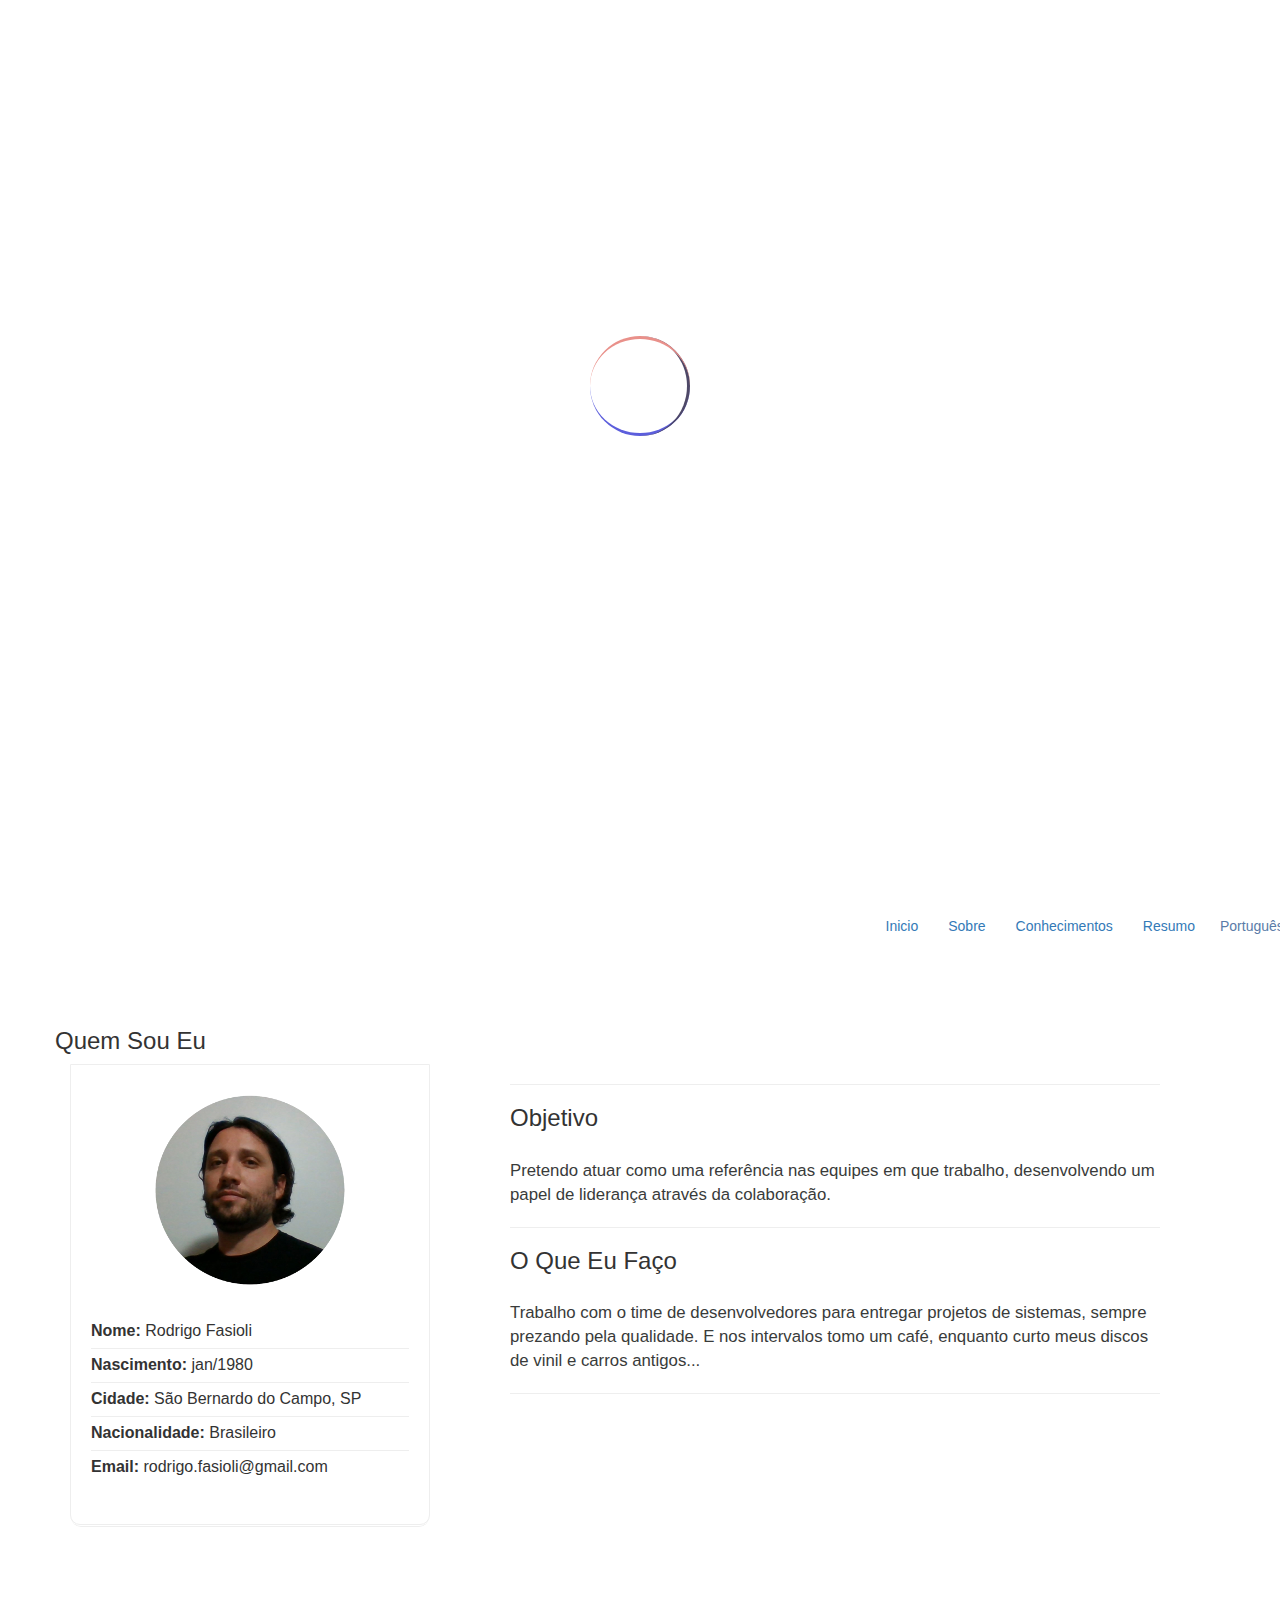
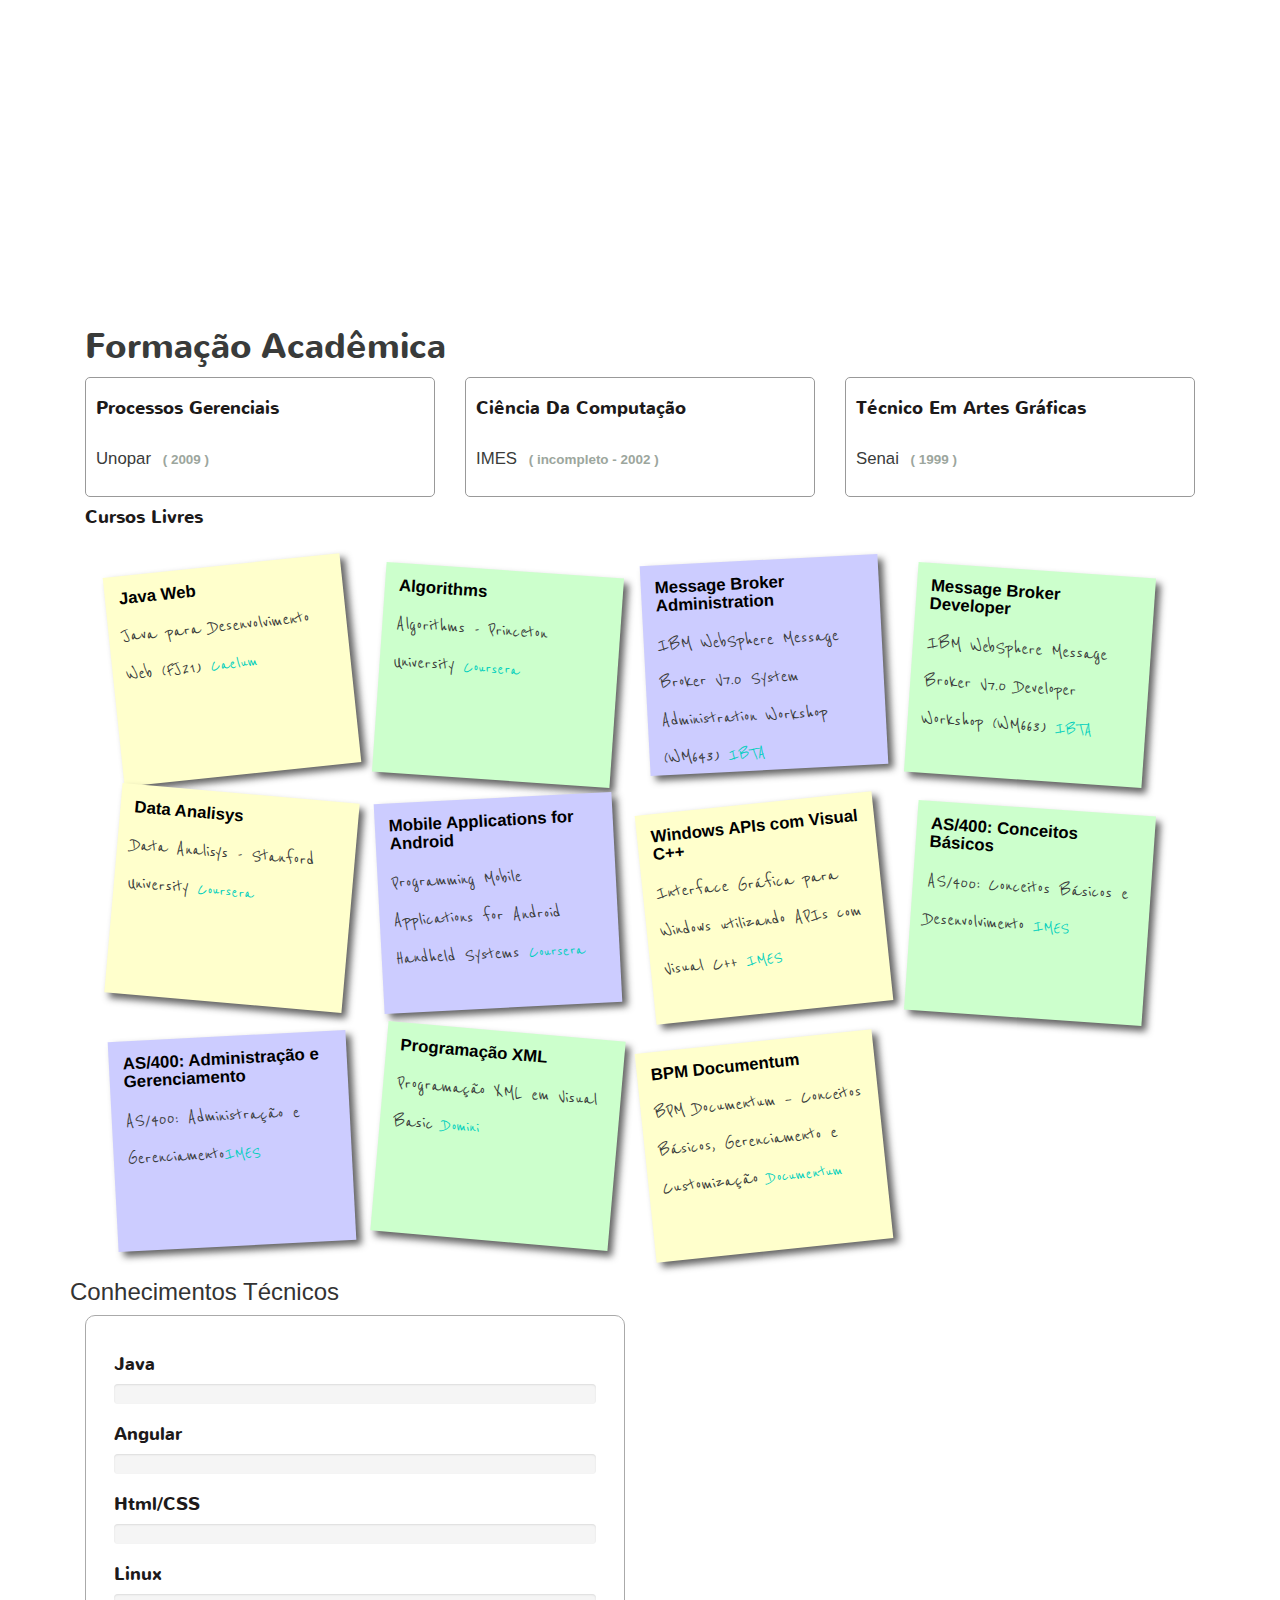
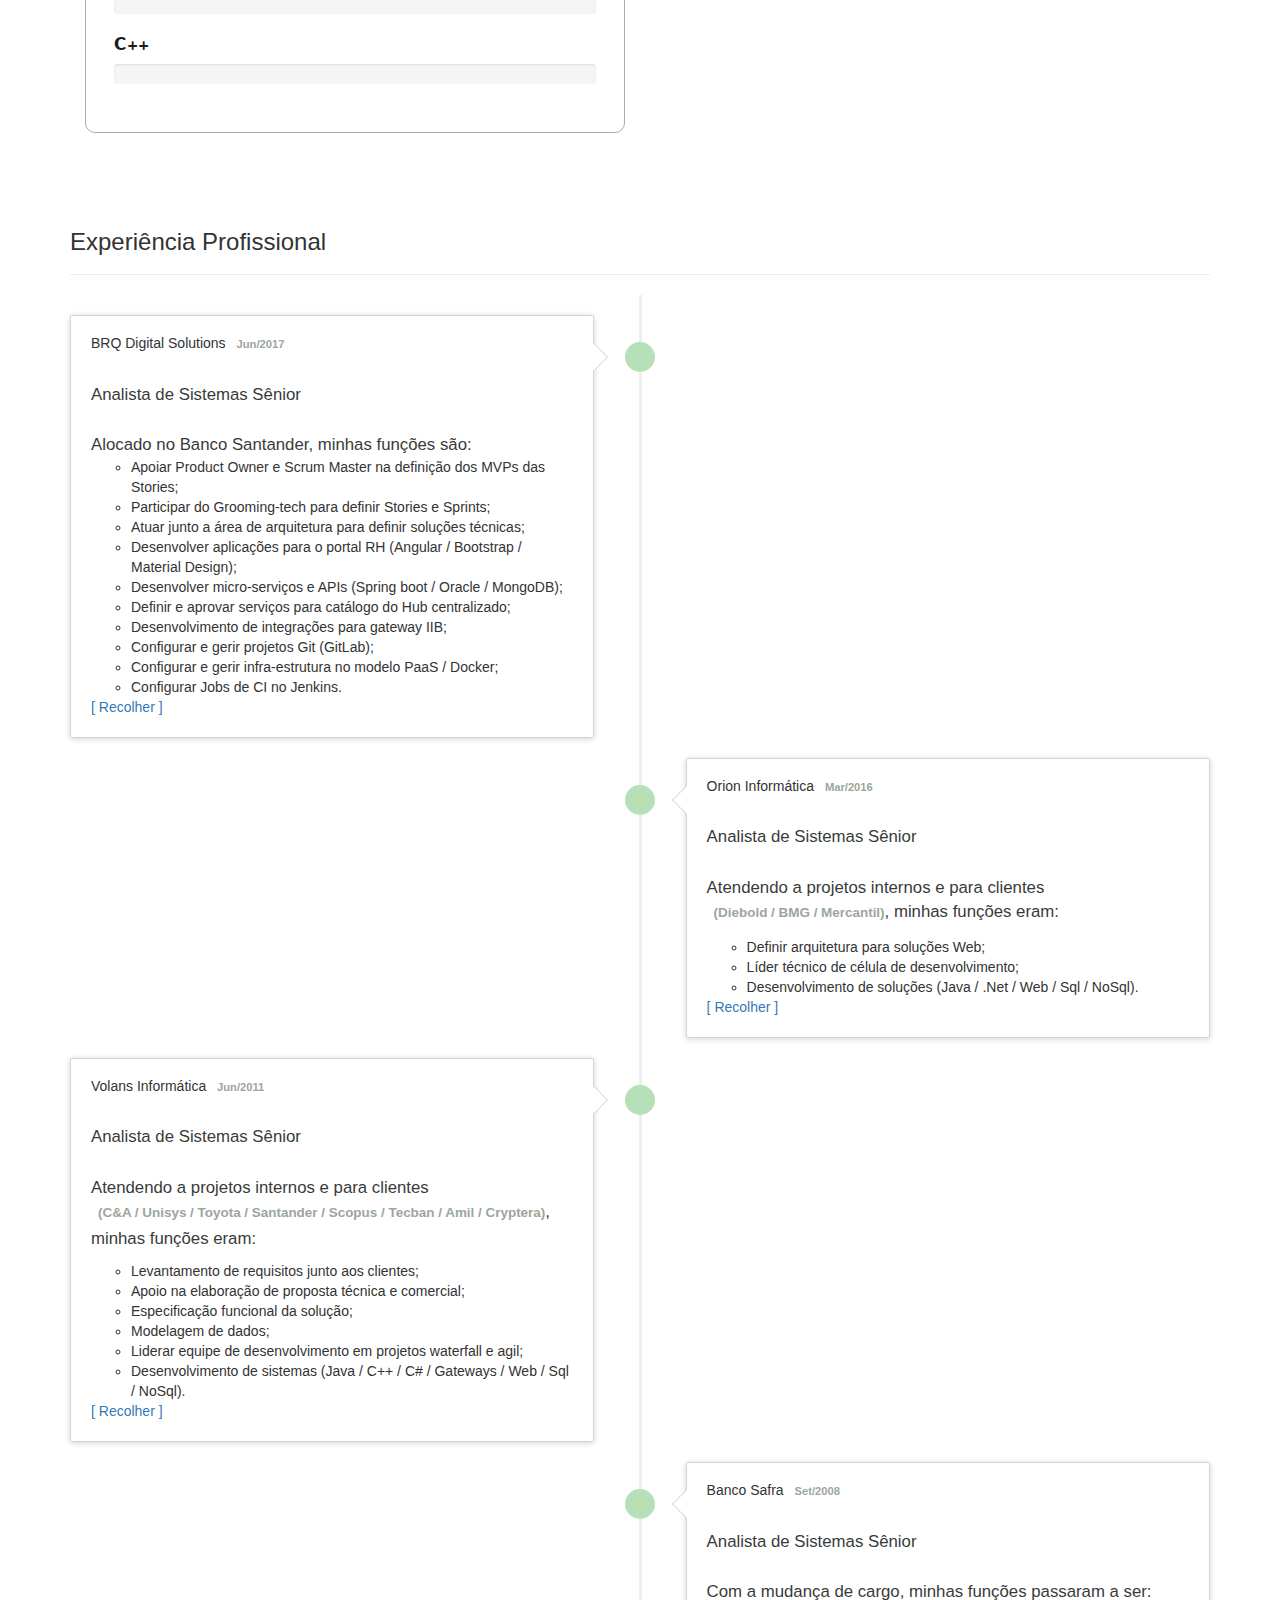
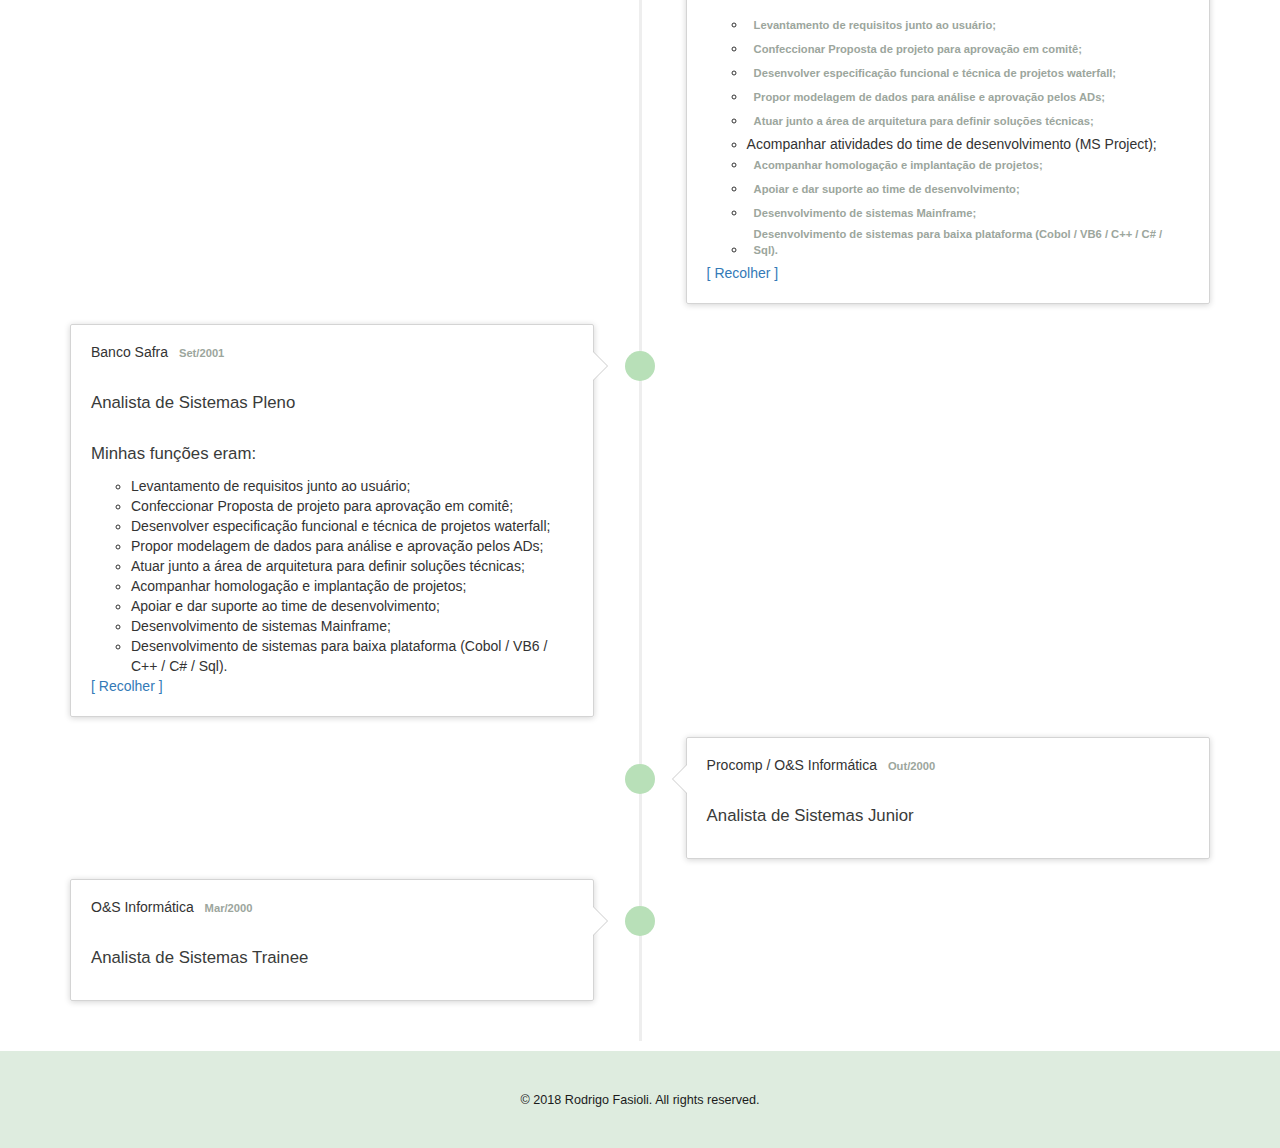
==== commit 5c46b78f: "scroll fix" ====
--- a/index.html
+++ b/index.html
@@ -9,6 +9,11 @@
 <html>
 	<head>
 		<title>Rodrigo Fasioli | Home </title>
+
+		<meta name="viewport" content="width=device-width, initial-scale=1">
+		<meta http-equiv="Content-Type" content="text/html; charset=utf-8" />
+		<meta name="keywords" content="Página pessoal, Analista Desenvolvedor, Desenvolvedor Java, Líder, C++, Linux, Spring boot, spring, angular" />
+
 		<link href="assets/css/loader.css" rel="stylesheet" type="text/css" media="all" />
 		<link href="assets/css/style.css" rel="stylesheet" type="text/css" media="all" />
 		<link href="assets/css/effects.css" rel="stylesheet" type="text/css" media="all" />
@@ -18,66 +23,35 @@
 		<link href="assets/css/bootstrap.css" rel="stylesheet" type="text/css" media="all">
 		<link href="assets/css/font-awesome.min.css" rel="stylesheet" media="screen">
 		<link href="assets/css/animate.css" rel="stylesheet">
-		<meta name="viewport" content="width=device-width, initial-scale=1">
-		<meta http-equiv="Content-Type" content="text/html; charset=utf-8" />
-		<meta name="keywords" content="Página pessoal, Analista Desenvolvedor, Desenvolvedor Java, Líder, C++, Linux, Spring boot, spring, angular" />
-		<script type="application/x-javascript"> addEventListener("load", function() { setTimeout(hideURLbar, 0); }, false); function hideURLbar(){ window.scrollTo(0,1); } </script>
-		<script src="assets/js/jquery-1.11.1.min.js"></script>
-		<!---- start-smoth-scrolling---->
-		<script type="text/javascript" src="assets/js/move-top.js"></script>
-		<script type="text/javascript" src="assets/js/easing.js"></script>
-		<!---End-smoth-scrolling---->
-		<script src="https://maxcdn.bootstrapcdn.com/bootstrap/3.3.7/js/bootstrap.min.js"></script>
-		<script src="assets/js/jquery.inview.min.js"></script>
-		<script src="assets/js/jquery.translate.js"> </script>
-		<script src="assets/js/dict.js"></script>
-		<script src="assets/js/script.js"></script>
 		<link href="https://fonts.googleapis.com/css?family=Reenie+Beanie:regular" rel="stylesheet" type="text/css">
+
+		<script src="assets/js/jquery-1.11.1.min.js" type="text/javascript"></script>
+		<script src="https://maxcdn.bootstrapcdn.com/bootstrap/3.3.7/js/bootstrap.min.js" type="text/javascript"></script>
+		<script src="assets/js/jquery.inview.min.js" type="text/javascript"></script>
+		<script src="assets/js/jquery.translate.js" type="text/javascript"> </script>
+		<script src="assets/js/wow.min.js" type="text/javascript"></script>
+		<script src="assets/js/move-top.js" type="text/javascript"></script>
+		<script src="assets/js/easing.js" type="text/javascript"></script>
+		<script src="assets/js/dict.js" type="text/javascript"></script>
+		<script src="assets/js/script.js" type="text/javascript"></script>
+
+		<script type="application/x-javascript"> 
+			addEventListener("load", function() { 
+					setTimeout(hideURLbar, 0); 
+				}, false);
+			function hideURLbar() {
+				window.scrollTo(0,1);
+			} 
+		</script>
 	</head>
 	<body>
-		<div id="undefined-sticky-wrapper" class="sticky-wrapper">
-			<header class="header">
-				<nav class="navbar navbar-custom" role="navigation">
-					<div class="container">
-						<div class="navbar-header">
-							<button type="button" class="navbar-toggle" data-toggle="collapse" data-target="#custom-collapse">
-								<span class="sr-only">Toggle navigation</span>
-								<span class="icon-bar"></span>
-								<span class="icon-bar"></span>
-								<span class="icon-bar"></span>
-							</button>
-						</div>
-
-						<div class="collapse navbar-collapse" id="custom-collapse">
-							<ul class="nav navbar-nav navbar-right">
-								<li class="active"><a href="#home">Inicio</a></li>
-								<li class=""><a href="#about">Sobre</a></li>
-								<li class=""><a href="#skill">Conhecimentos</a></li>
-								<li class=""><a href="#professional-section">Resumo</a></li>
-								<li>
-									<div class="select">
-										<ul class="list-unstyled">
-											<li class="init">Português</li>
-											<li data-value="pt" class="li-click trn">lbl_ptbr</li>
-											<li data-value="en" class="li-click trn">lbl_en</li>
-										</ul>
-									</div>
-								</li>
-							</ul>
-						</div>
-					</div><!-- .container -->
-				</nav>
-			</header>
-		</div>
-		<!--start-header-section-->
 		<section id="home">
 			<div class="header-section">
 				<div class="container">
-					<h5>RODRIGO FASIOLI</h5>
+					<h3>RODRIGO FASIOLI</h3>
 					<h1 class="trn">text_job</h1>
-					<br>
-					<p class="wow fadeIn">Analista de sistemas e desenvolvedor full-stack.</p>
-					<p class="wow fadeIn">Possuo grande experiencia na integração entre plataformas.</p>
+					<p>Analista de sistemas e desenvolvedor full-stack.</p>
+					<p>Possuo grande experiencia na integração entre plataformas.</p>
 					<div class="social-icons">
 						<ul class="list-inline">
 							<li class="wow zoomIn"><a href="https://www.facebook.com/profile.php?id=100007638886160" target="_blank"><i class="fa fa-facebook"></i></a></li>
@@ -89,8 +63,41 @@
 				</div>
 			</div>
 		</section>
-		<!--end header-section-->
-		<section id="about">
+		<div id="undefined-sticky-wrapper" class="sticky-wrapper">
+				<header class="header">
+					<nav class="navbar navbar-custom" role="navigation">
+						<div class="container">
+							<div class="navbar-header">
+								<button type="button" class="navbar-toggle" data-toggle="collapse" data-target="#custom-collapse">
+									<span class="sr-only">Toggle navigation</span>
+									<span class="icon-bar"></span>
+									<span class="icon-bar"></span>
+									<span class="icon-bar"></span>
+								</button>
+							</div>
+	
+							<div class="collapse navbar-collapse" id="custom-collapse">
+								<ul class="nav navbar-nav navbar-right">
+									<li class="active"><a href="#home">Inicio</a></li>
+									<li class=""><a href="#about">Sobre</a></li>
+									<li class=""><a href="#skill">Conhecimentos</a></li>
+									<li class=""><a href="#professional-section">Resumo</a></li>
+									<li>
+										<div class="select">
+											<ul class="list-unstyled">
+												<li class="init">Português</li>
+												<li data-value="pt" class="li-click trn">lbl_ptbr</li>
+												<li data-value="en" class="li-click trn">lbl_en</li>
+											</ul>
+										</div>
+									</li>
+								</ul>
+							</div>
+						</div><!-- .container -->
+					</nav>
+				</header>
+			</div>
+			<section id="about">
 			<div class="container">
 				<div class="row">
 					<h3 class="title" >Quem sou eu</h3>
@@ -127,11 +134,11 @@
 			<div class="study-section parallax">
 				<div class="container">
 					<div class="study-grids">
-						<div class="study-grid">
+						<div class="col-md-12 study-grid">
 							<div class="study1">
 								<h3>Formação Acadêmica</h3>
 								<div class="row">
-									<div class="col-lg-4 col-md-4 col-sm-6 col-xs-12">
+									<div class="col-lg-4 col-md-4 col-sm-4 col-xs-12">
 										<div class="card">
 											<!-- <img class="card-img-top" src="..." alt="Card image cap"> -->
 											<div class="card-body">
@@ -140,7 +147,7 @@
 											</div>
 										</div>
 									</div>
-									<div class="col-lg-4 col-md-4 col-sm-6 col-xs-12">
+									<div class="col-lg-4 col-md-4 col-sm-4 col-xs-12">
 										<div class="card">
 											<!-- <img class="card-img-top" src="..." alt="Card image cap"> -->
 											<div class="card-body">
@@ -149,7 +156,7 @@
 											</div>
 										</div>
 									</div>
-									<div class="col-lg-4 col-md-4 col-sm-6 col-xs-12">
+									<div class="col-lg-4 col-md-4 col-sm-4 col-xs-12">
 										<div class="card">
 											<!-- <img class="card-img-top" src="..." alt="Card image cap"> -->
 											<div class="card-body">
@@ -162,77 +169,79 @@
 							</div>
 						</div>
 						<br>
-						<h4>Cursos livres</h4>
-						<div class="study2">
-							<div id="sticker">								
-								<ul>
-									<li>
-										<a>
-											<h2>Java Web</h2>
-											<p>Java para Desenvolvimento Web (FJ21) <span class="highlight">Caelum</span></p>
-										</a>
-									</li>
-									<li>
-										<a>
-											<h2>Algorithms</h2>
-											<p>Princeton University <span class="highlight">Coursera</span></p>
-										</a>
-									</li>
-									<li>
-										<a>
-											<h2>Message Broker Administration</h2>
-											<p>IBM WebSphere Message Broker V7.0 System Administration Workshop (WM643) <span class="highlight">IBTA</span></p>
-										</a>
-									</li>
-									<li>
-										<a>
-											<h2>Message Broker Developer</h2>
-											<p>IBM WebSphere Message Broker V7.0 Developer Workshop (WM663) <span class="highlight">IBTA</span></p>
-										</a>
-									</li>
-									<li>
-										<a>
-											<h2>Data Analisys</h2>
-											<p>Stanford University <span class="highlight">Coursera</span></p>
-										</a>
-									</li>
-									<li>
-										<a>
-											<h2>Mobile Applications for Android</h2>
-											<p>Programming Mobile Applications for Android Handheld Systems <span class="highlight">Coursera</span></p>
-										</a>
-									</li>
-									<li>
-										<a>
-											<h2>Windows APIs com Visual C++</h2>
-											<p>Interface Gráfica para Windows utilizando APIs com Visual C++ <span class="highlight">IMES</span></p>
-										</a>
-									</li>
-									<li>
-										<a>
-											<h2>AS/400: Conceitos Básicos</h2>
-											<p>Conceitos Básicos e Desenvolvimento <span class="highlight">IMES</span></p>
-										</a>
-									</li>
-									<li>
-										<a>
-											<h2>AS/400: Administração e Gerenciamento</h2>
-											<p><span class="highlight">IMES</span></p>
-										</a>
-									</li>
-									<li>
-										<a>
-											<h2>Programação XML</h2>
-											<p>Programação XML em Visual Basic <span class="highlight">Domini</span></p>
-										</a>
-									</li>
-									<li>
-										<a>
-											<h2>BPM Documentum</h2>
-											<p>BPM Documentum – Conceitos Básicos, Gerenciamento e Customização <span class="highlight">Documentum</span></p>
-										</a>
-									</li>
-								</ul>
+						<div class="col-md-12 study-grid">
+							<h4>Cursos livres</h4>
+							<div class="study2">
+								<div id="sticker">								
+									<ul>
+										<li>
+											<a>
+												<h2>Java Web</h2>
+												<p>Java para Desenvolvimento Web (FJ21) <span class="highlight">Caelum</span></p>
+											</a>
+										</li>
+										<li>
+											<a>
+												<h2>Algorithms</h2>
+												<p>Algorithms - Princeton University <span class="highlight">Coursera</span></p>
+											</a>
+										</li>
+										<li>
+											<a>
+												<h2>Message Broker Administration</h2>
+												<p>IBM WebSphere Message Broker V7.0 System Administration Workshop (WM643) <span class="highlight">IBTA</span></p>
+											</a>
+										</li>
+										<li>
+											<a>
+												<h2>Message Broker Developer</h2>
+												<p>IBM WebSphere Message Broker V7.0 Developer Workshop (WM663) <span class="highlight">IBTA</span></p>
+											</a>
+										</li>
+										<li>
+											<a>
+												<h2>Data Analisys</h2>
+												<p>Data Analisys - Stanford University <span class="highlight">Coursera</span></p>
+											</a>
+										</li>
+										<li>
+											<a>
+												<h2>Mobile Applications for Android</h2>
+												<p>Programming Mobile Applications for Android Handheld Systems <span class="highlight">Coursera</span></p>
+											</a>
+										</li>
+										<li>
+											<a>
+												<h2>Windows APIs com Visual C++</h2>
+												<p>Interface Gráfica para Windows utilizando APIs com Visual C++ <span class="highlight">IMES</span></p>
+											</a>
+										</li>
+										<li>
+											<a>
+												<h2>AS/400: Conceitos Básicos</h2>
+												<p>AS/400: Conceitos Básicos e Desenvolvimento <span class="highlight">IMES</span></p>
+											</a>
+										</li>
+										<li>
+											<a>
+												<h2>AS/400: Administração e Gerenciamento</h2>
+												<p>AS/400: Administração e Gerenciamento<span class="highlight">IMES</span></p>
+											</a>
+										</li>
+										<li>
+											<a>
+												<h2>Programação XML</h2>
+												<p>Programação XML em Visual Basic <span class="highlight">Domini</span></p>
+											</a>
+										</li>
+										<li>
+											<a>
+												<h2>BPM Documentum</h2>
+												<p>BPM Documentum – Conceitos Básicos, Gerenciamento e Customização <span class="highlight">Documentum</span></p>
+											</a>
+										</li>
+									</ul>
+								</div>
 							</div>
 						</div>
 						<h3>Conhecimentos Técnicos</h3>
@@ -523,7 +532,9 @@
 				<div class="footer-top">
 					<p>&copy; 2018 <span>Rodrigo Fasioli.</span> All rights reserved.</p>
 				</div>
-				<a href="#" id="toTop" style="display: block;"> <span id="toTopHover" style="opacity: 1;"> </span></a>
+				<a href="#home" id="toTop" style="display: block;">
+					<span id="toTopHover" style="opacity: 1;"> </span>
+				</a>
 			</div>
 		</div>
 		<!--end-footer-section-->
@@ -535,20 +546,5 @@
 			</div>
 		</div>
 
-		<script>
-			$(document).ready(function(){
-				$('[data-toggle="tooltip"]').tooltip();
-				setTimeout(function(){ $(".loader-container").fadeOut(600); }, 1000);
-			});			
-		</script>
-		<script src="assets/js/wow.min.js"></script>
-		<script>
-			new WOW().init();
-		</script>
-		<script type="text/javascript">
-			$(document).ready(function() {					
-				$().UItoTop({ easingType: 'easeOutQuart' });
-			});
-		</script>
 	</body>
 </html> 
--- a/assets/css/style.css
+++ b/assets/css/style.css
@@ -12,6 +12,14 @@
     font-family: 'OpenSans-Regular';
     src:url(../fonts/OpenSans-Regular.ttf) format('truetype');
 }
+
+#home {
+  height: 100vh;
+}
+section {
+  min-height: 100vh;
+}
+
 body a{
     transition:top 0.5s;
 	-webkit-transition:top 0.5s;
@@ -19,6 +27,7 @@
 	-o-transition:0.5s all;
 	-ms-transition:0.5s all;
 }
+
 input[type="button"]{
 	transition:0.5s all;
 	-webkit-transition:0.5s all;
@@ -94,32 +103,22 @@
 }  
 
 .header-section {
-  background-image: url(../images/background.png);
-  background-size: cover;
   text-align: center;
-  min-height: 300px;
-  padding-top: 7em;
-  padding-bottom: 7em;
-}
-.header-section img {
-  margin-top: 3em;
+  padding-top: 5em;
 }
 .header-section h1 {
   font-family: 'Nunito-Bold';
-  font-size: 3em;
   text-transform: capitalize;
   color: #8af;
   padding: 0.5em 0 0 0;
 }
-.header-section h5 {
+.header-section h3 {
   font-family: 'Nunito-Bold';
   text-transform: capitalize;
-  font-size: 1.6em;
   color: #fff;
 }
 .header-section span {
   color: #9d9;
-  font-size: 1em;
 }
 .header-section p {
   font-family: 'Nunito-Bold';
@@ -489,7 +488,7 @@
 	height: 48px;
 	border: none;
 	text-indent: 100%;
-	background: url("../images/to-top2.png") no-repeat 0px 0px;
+  background: url("../images/to-top2.png") no-repeat 0px 0px;
 }
 /* timeline */
 .timeline {
@@ -675,11 +674,6 @@
             right: auto;
         }
 }
-
-
-
-
-
 /*-- responsive-design --*/
 @media only screen and (max-width:1024px) {
 .header-section h1 {
--- a/assets/css/sticker.css
+++ b/assets/css/sticker.css
@@ -1,97 +1,122 @@
-#sticker *{
-    margin:0;
-    padding:0;
+@media only screen and (min-width:1000px) {
+    #sticker *{
+        margin:0;
+        padding:0;
+    }
+    #sticker body{
+        font-family:arial,sans-serif;
+        font-size:100%;
+        margin:1em;
+        background:#666;
+        color:#fff;
+    }
+    #sticker h2, #sticker p{
+        font-size:100%;
+        font-weight:normal;
+    }
+    #sticker ul, #sticker li{
+        list-style:none;
+    }
+    #sticker ul{
+        overflow:hidden;
+        padding:1em;
+    }
+    #sticker ul li a{
+        text-decoration:none;
+        color:#000;
+        background:#ffc;
+        display:block;
+        height:15em;
+        width:17em;
+        padding:1em;
+        -moz-box-shadow:5px 5px 7px rgba(33,33,33,1);
+        -webkit-box-shadow: 5px 5px 7px rgba(33,33,33,.7);
+        box-shadow: 5px 5px 7px rgba(33,33,33,.7);
+        -moz-transition:-moz-transform .15s linear;
+        -o-transition:-o-transform .15s linear;
+        -webkit-transition:-webkit-transform .15s linear;
+    }
+    #sticker ul li{
+        margin:1em;
+        float:left;
+    }
+    #sticker ul li h2{
+        font-size:120%;
+        font-weight:bold;
+        padding-bottom:10px;
+    }
+    #sticker ul li p{
+        font-family:"Reenie Beanie",arial,sans-serif;
+        font-size:150%;
+    }
+    #sticker ul li a{
+        -webkit-transform: rotate(-6deg);
+        -o-transform: rotate(-6deg);
+        -moz-transform:rotate(-6deg);
+    }
+    #sticker ul li:nth-child(even) a{
+        -o-transform:rotate(4deg);
+        -webkit-transform:rotate(4deg);
+        -moz-transform:rotate(4deg);
+        position:relative;
+        top:5px;
+        background:#cfc;
+    }
+    #sticker ul li:nth-child(3n) a{
+        -o-transform:rotate(-3deg);
+        -webkit-transform:rotate(-3deg);
+        -moz-transform:rotate(-3deg);
+        position:relative;
+        top:-5px;
+        background:#ccf;
+    }
+    #sticker ul li:nth-child(5n) a{
+        -o-transform:rotate(5deg);
+        -webkit-transform:rotate(5deg);
+        -moz-transform:rotate(5deg);
+        position:relative;
+        top:-10px;
+    }
+    #sticker ul li a:hover, #sticker ul li a:focus{
+        box-shadow:10px 10px 7px rgba(0,0,0,.7);
+        -moz-box-shadow:10px 10px 7px rgba(0,0,0,.7);
+        -webkit-box-shadow: 10px 10px 7px rgba(0,0,0,.7);
+        -webkit-transform: scale(1.25);
+        -moz-transform: scale(1.25);
+        -o-transform: scale(1.25);
+        position:relative;
+        z-index:5;
+    }
+    #sticker ol {
+        text-align:center;
+    }
+    #sticker ol li {
+        display:inline;padding-right:1em;
+    }
+    #sticker ol li a {
+        color:#fff;
+    }
 }
-#sticker body{
-    font-family:arial,sans-serif;
-    font-size:100%;
-    margin:1em;
-    background:#666;
-    color:#fff;
-}
-#sticker h2, #sticker p{
-    font-size:100%;
-    font-weight:normal;
-}
-#sticker ul, #sticker li{
-    list-style:none;
-}
-#sticker ul{
-    overflow:hidden;
-    padding:1em;
-}
-#sticker ul li a{
-    text-decoration:none;
-    color:#000;
-    background:#ffc;
-    display:block;
-    height:15em;
-    width:17em;
-    padding:1em;
-    -moz-box-shadow:5px 5px 7px rgba(33,33,33,1);
-    -webkit-box-shadow: 5px 5px 7px rgba(33,33,33,.7);
-    box-shadow: 5px 5px 7px rgba(33,33,33,.7);
-    -moz-transition:-moz-transform .15s linear;
-    -o-transition:-o-transform .15s linear;
-    -webkit-transition:-webkit-transform .15s linear;
-}
-#sticker ul li{
-    margin:1em;
-    float:left;
-}
-#sticker ul li h2{
-    font-size:120%;
-    font-weight:bold;
-    padding-bottom:10px;
-}
-#sticker ul li p{
-    font-family:"Reenie Beanie",arial,sans-serif;
-    font-size:150%;
-}
-#sticker ul li a{
-    -webkit-transform: rotate(-6deg);
-    -o-transform: rotate(-6deg);
-    -moz-transform:rotate(-6deg);
-}
-#sticker ul li:nth-child(even) a{
-    -o-transform:rotate(4deg);
-    -webkit-transform:rotate(4deg);
-    -moz-transform:rotate(4deg);
-    position:relative;
-    top:5px;
-    background:#cfc;
-}
-#sticker ul li:nth-child(3n) a{
-    -o-transform:rotate(-3deg);
-    -webkit-transform:rotate(-3deg);
-    -moz-transform:rotate(-3deg);
-    position:relative;
-    top:-5px;
-    background:#ccf;
-}
-#sticker ul li:nth-child(5n) a{
-    -o-transform:rotate(5deg);
-    -webkit-transform:rotate(5deg);
-    -moz-transform:rotate(5deg);
-    position:relative;
-    top:-10px;
-}
-#sticker ul li a:hover, #sticker ul li a:focus{
-    box-shadow:10px 10px 7px rgba(0,0,0,.7);
-    -moz-box-shadow:10px 10px 7px rgba(0,0,0,.7);
-    -webkit-box-shadow: 10px 10px 7px rgba(0,0,0,.7);
-    -webkit-transform: scale(1.25);
-    -moz-transform: scale(1.25);
-    -o-transform: scale(1.25);
-    position:relative;
-    z-index:5;
-}
-#sticker ol {
-    text-align:center;
-}
-#sticker ol li {
-    display:inline;padding-right:1em;
-}
-#sticker ol li a {
-    color:#fff;
-}
+@media only screen and (max-width:999px) {
+    #sticker ul{
+        padding: 2em;
+        border-radius: 10px;
+        border: 1px solid #AAA;
+        position: relative;
+        background-color: rgba(255, 255, 255, 0.75);        
+    }
+    #sticker li a h2 {
+        display: none;
+    } 
+    #sticker li a p {
+        font-size: 1em;
+        padding: 0px;
+        display: inline;
+    }
+        /* <li>
+    <a>
+        <h2>Data Analisys</h2>
+        <p>Stanford University <span class="highlight">Coursera</span></p>
+    </a> */
+
+}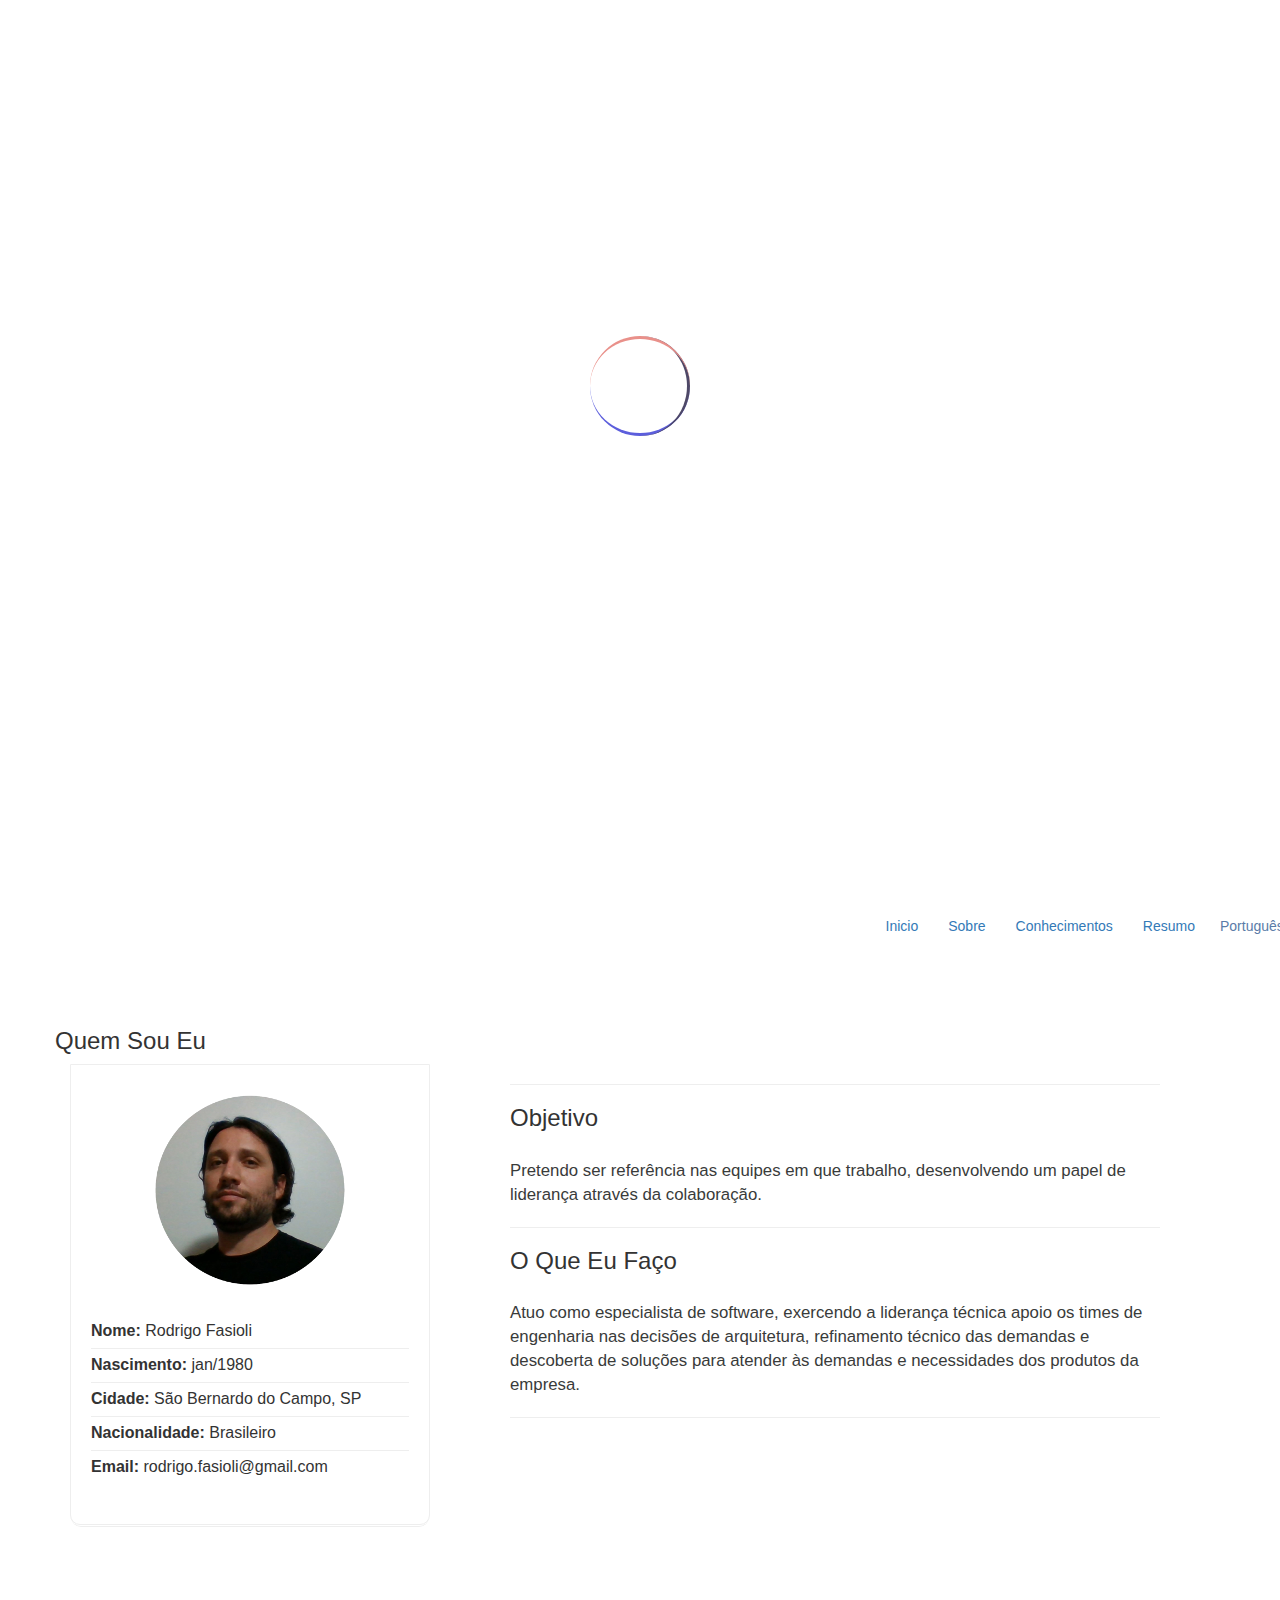
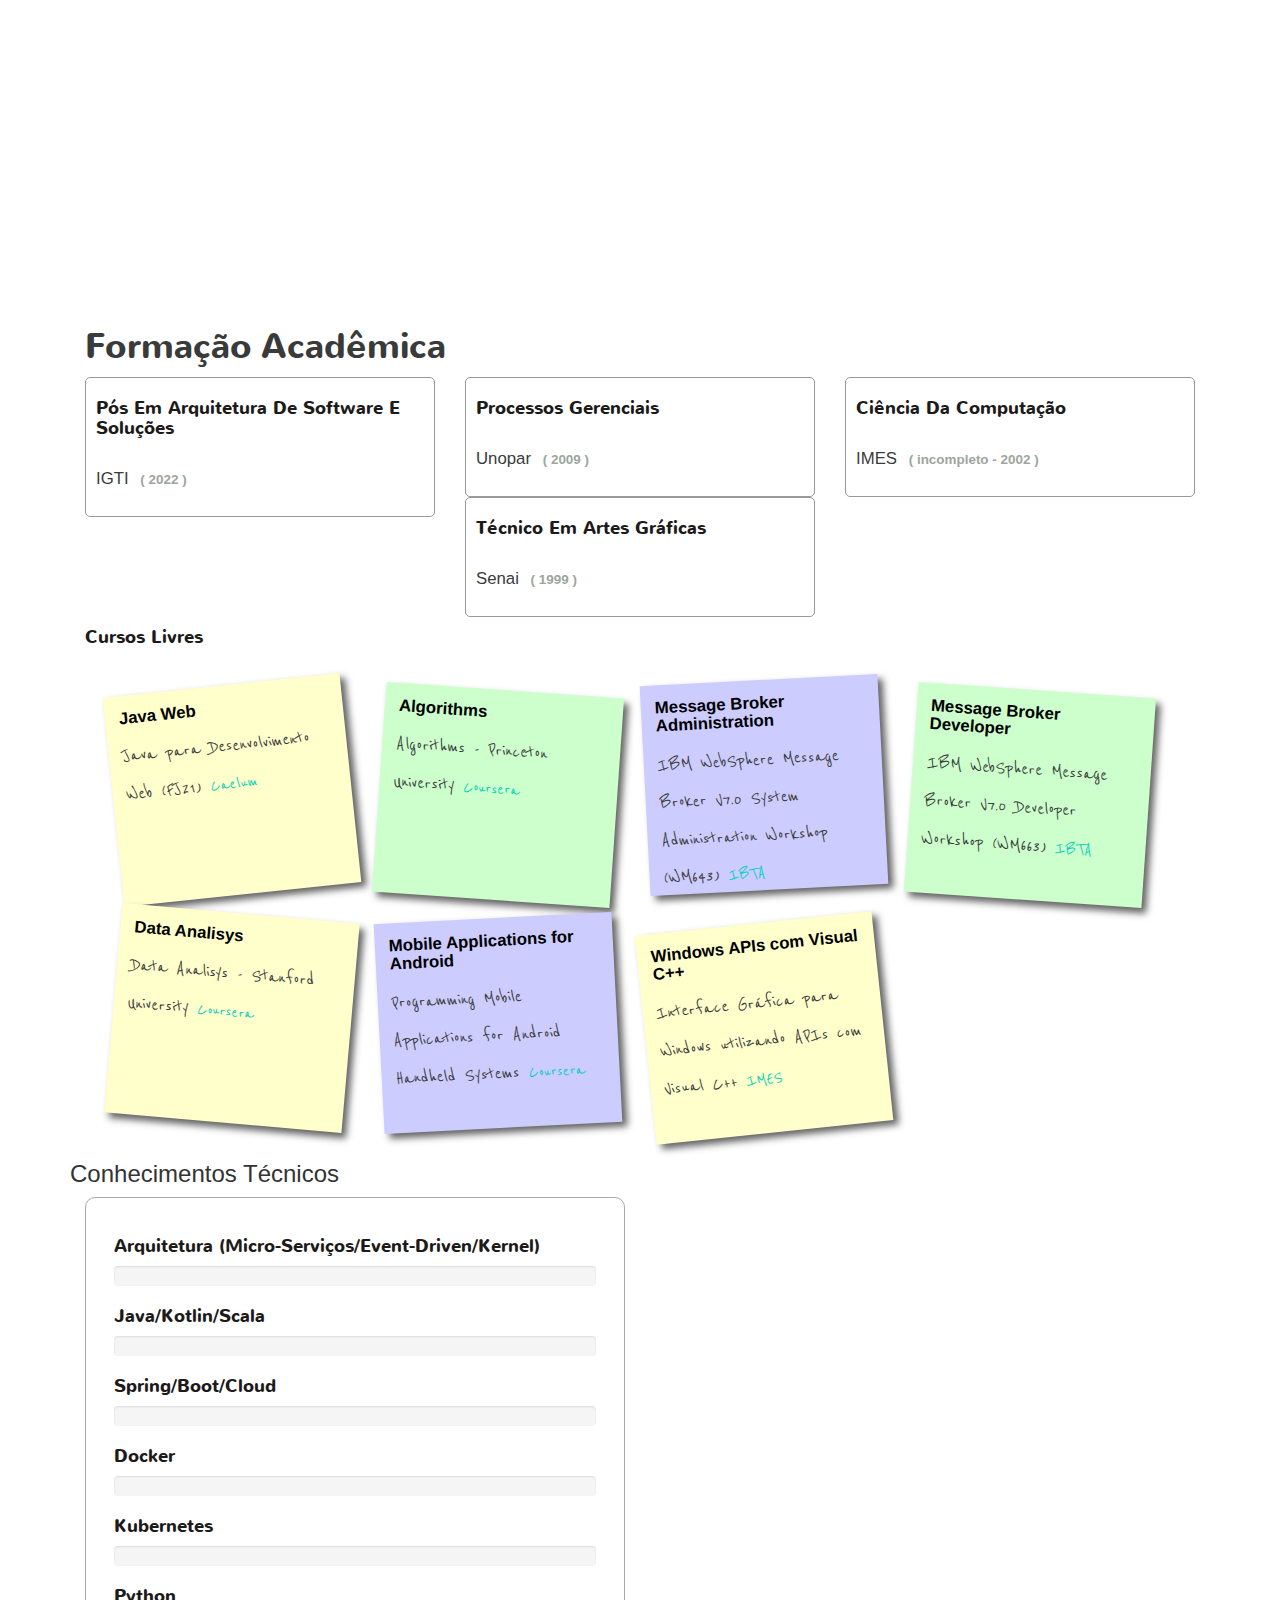
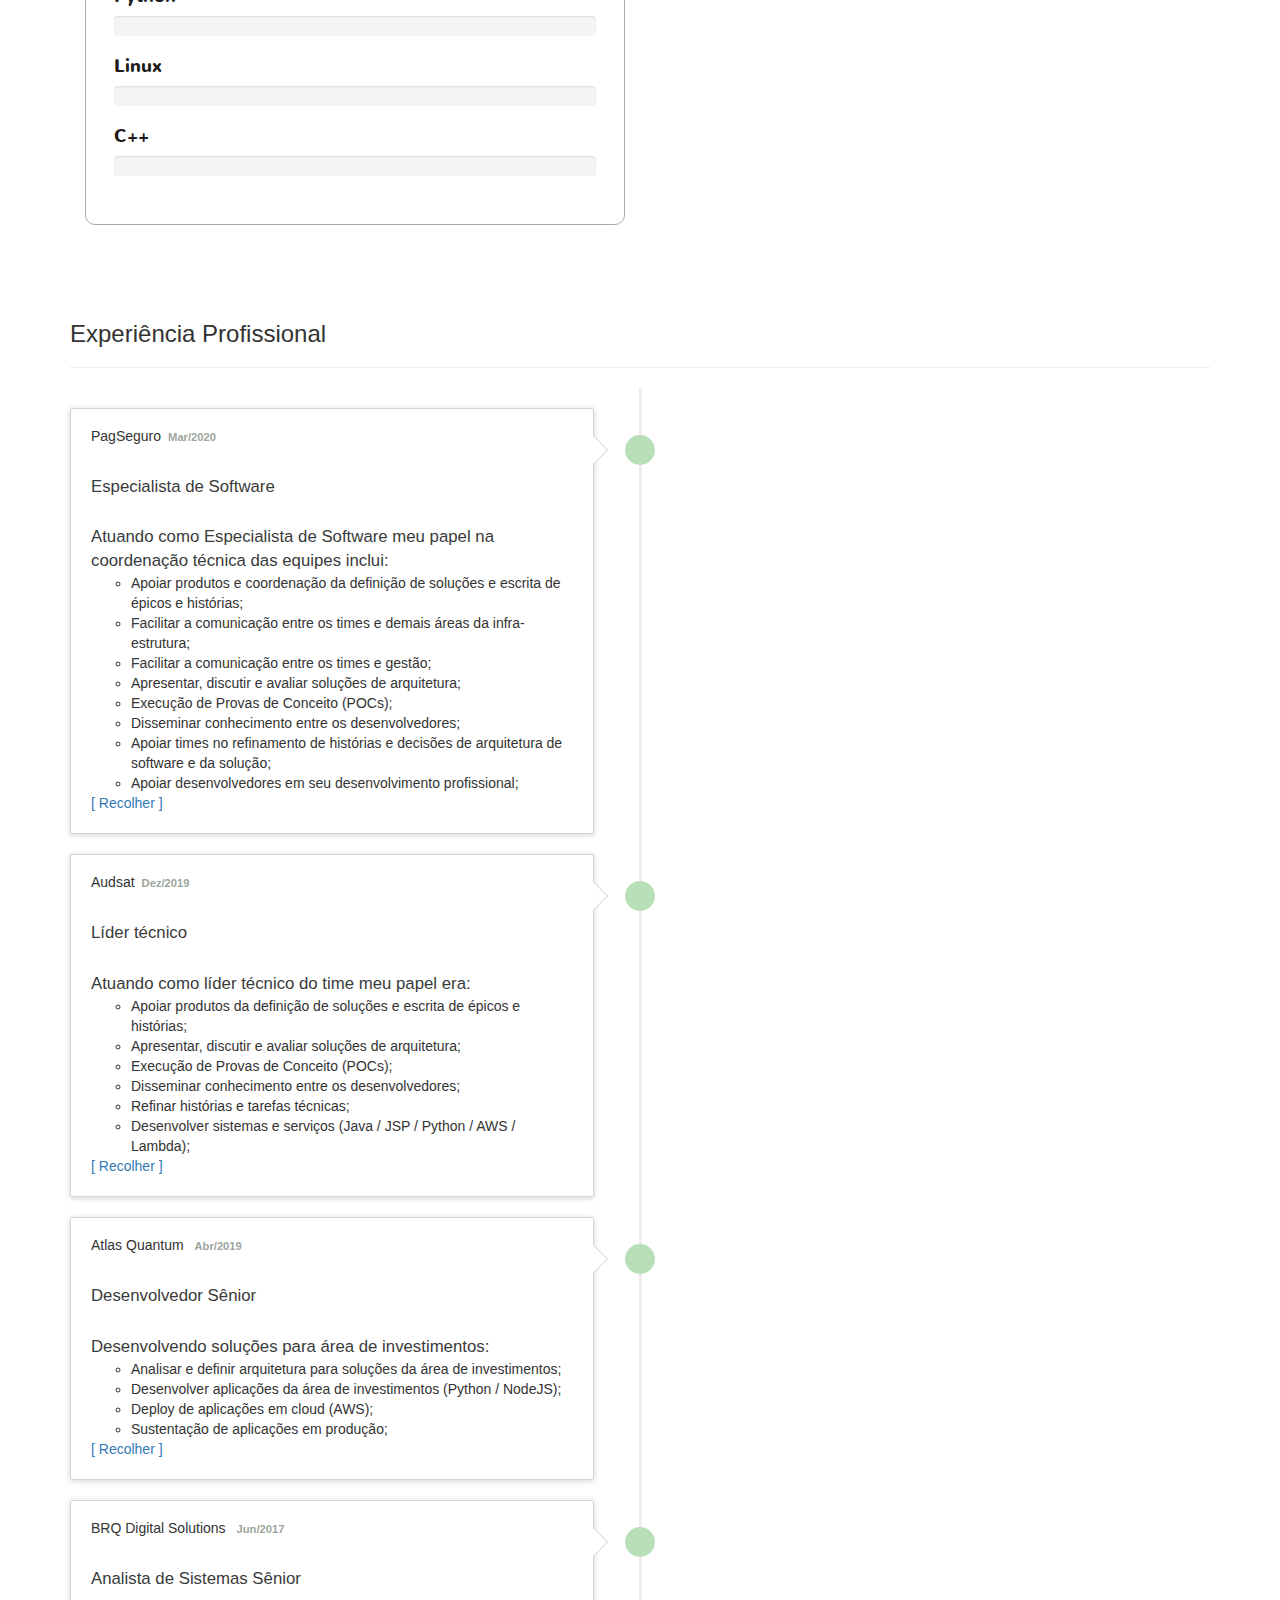
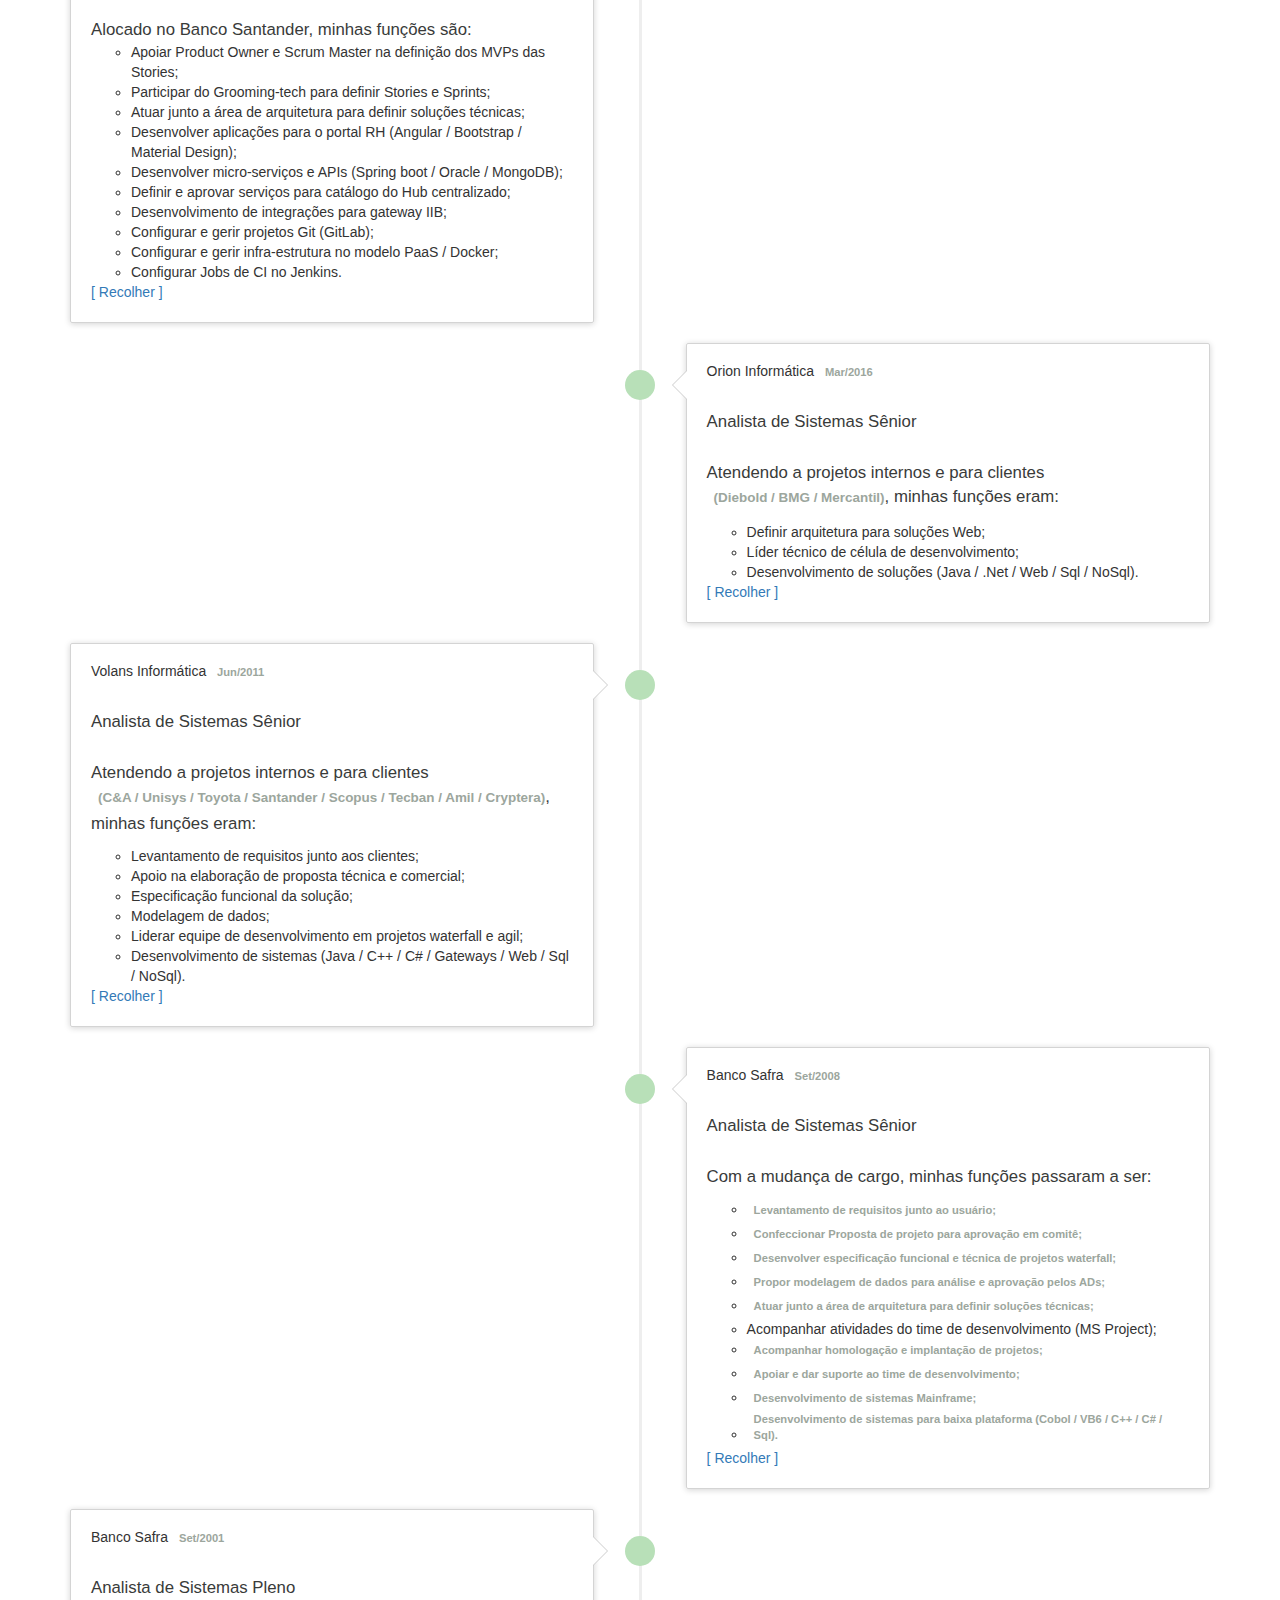
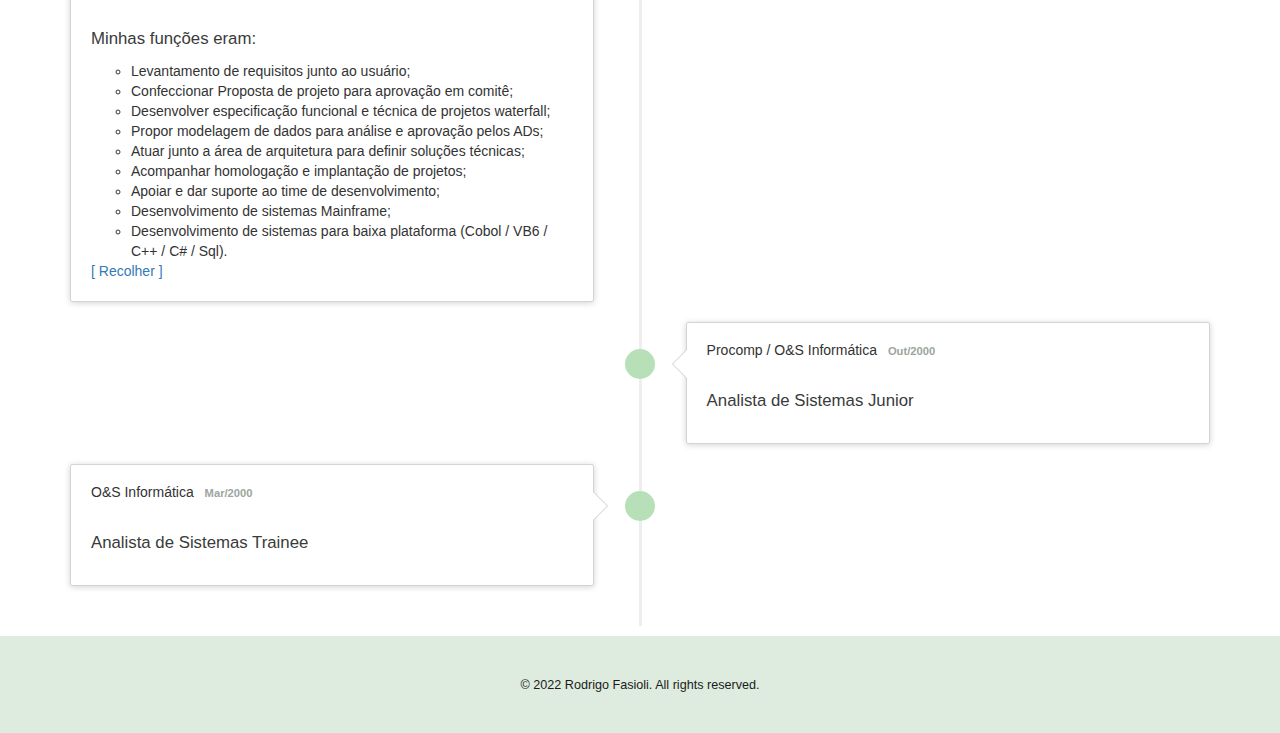
==== commit 2225260e: "Atualização" ====
--- a/index.html
+++ b/index.html
@@ -119,10 +119,10 @@
 						<div class="short-info">
 							<hr>
 							<h3>Objetivo</h3>
-							<p>Pretendo atuar como uma referência nas equipes em que trabalho, desenvolvendo um papel de liderança através da colaboração.</p>
+							<p>Pretendo ser referência nas equipes em que trabalho, desenvolvendo um papel de liderança através da colaboração.</p>
 							<hr>
 							<h3>O que eu faço</h3>
-							<p>Trabalho com o time de desenvolvedores para entregar projetos de sistemas, sempre prezando pela qualidade. E nos intervalos tomo um café, enquanto curto meus discos de vinil e carros antigos...</p>
+							<p>Atuo como especialista de software, exercendo a liderança técnica apoio os times de engenharia nas decisões de arquitetura, refinamento técnico das demandas e descoberta de soluções para atender às demandas e necessidades dos produtos da empresa.</p>
 							<hr>
 						</div>
 					</div>
@@ -138,6 +138,15 @@
 							<div class="study1">
 								<h3>Formação Acadêmica</h3>
 								<div class="row">
+									<div class="col-lg-4 col-md-4 col-sm-4 col-xs-12">
+										<div class="card">
+											<!-- <img class="card-img-top" src="..." alt="Card image cap"> -->
+											<div class="card-body">
+												<h4 class="card-title">Pós em Arquitetura de Software e Soluções</h4>
+												<p class="card-text">IGTI <label>( 2022 )</label></p>
+											</div>
+										</div>
+									</div>
 									<div class="col-lg-4 col-md-4 col-sm-4 col-xs-12">
 										<div class="card">
 											<!-- <img class="card-img-top" src="..." alt="Card image cap"> -->
@@ -216,30 +225,6 @@
 												<p>Interface Gráfica para Windows utilizando APIs com Visual C++ <span class="highlight">IMES</span></p>
 											</a>
 										</li>
-										<li>
-											<a>
-												<h2>AS/400: Conceitos Básicos</h2>
-												<p>AS/400: Conceitos Básicos e Desenvolvimento <span class="highlight">IMES</span></p>
-											</a>
-										</li>
-										<li>
-											<a>
-												<h2>AS/400: Administração e Gerenciamento</h2>
-												<p>AS/400: Administração e Gerenciamento<span class="highlight">IMES</span></p>
-											</a>
-										</li>
-										<li>
-											<a>
-												<h2>Programação XML</h2>
-												<p>Programação XML em Visual Basic <span class="highlight">Domini</span></p>
-											</a>
-										</li>
-										<li>
-											<a>
-												<h2>BPM Documentum</h2>
-												<p>BPM Documentum – Conceitos Básicos, Gerenciamento e Customização <span class="highlight">Documentum</span></p>
-											</a>
-										</li>
 									</ul>
 								</div>
 							</div>
@@ -248,23 +233,45 @@
 						<div class="col-md-6 study-grid">
 							<div class="study3">
 								<div class="skill-progress">
-									<h4>Java</h4>
+									<h4>Arquitetura (micro-serviços/event-driven/kernel)</h4>
 									<div class="progress">
-										<div class="progress-bar progress-bar-success six-sec-ease-in-out" role="progressbar" aria-valuenow="85" aria-valuemin="0" aria-valuemax="100">
-										<span class="sr-only">85% Complete</span>
-										</div>
-									</div>
-								</div>
-								<h4>Angular</h4>
+										<div class="progress-bar progress-bar-success six-sec-ease-in-out" role="progressbar" aria-valuenow="90" aria-valuemin="0" aria-valuemax="100">
+										<span class="sr-only">90% Complete</span>
+										</div>
+									</div>
+								</div>
+								<div class="skill-progress">
+									<h4>Java/Kotlin/Scala</h4>
+									<div class="progress">
+										<div class="progress-bar progress-bar-success six-sec-ease-in-out" role="progressbar" aria-valuenow="88" aria-valuemin="0" aria-valuemax="100">
+										<span class="sr-only">88% Complete</span>
+										</div>
+									</div>
+								</div>
+								<div class="skill-progress">
+									<h4>Spring/Boot/Cloud</h4>
+									<div class="progress">
+										<div class="progress-bar progress-bar-success six-sec-ease-in-out" role="progressbar" aria-valuenow="80" aria-valuemin="0" aria-valuemax="100">
+										<span class="sr-only">80% Complete</span>
+										</div>
+									</div>
+								</div>
+								<h4>Docker</h4>
 								<div class="progress">
-									<div class="progress-bar progress-bar-warning six-sec-ease-in-out" role="progressbar" aria-valuenow="70" aria-valuemin="0" aria-valuemax="100">
-									<span class="sr-only">75% Complete</span>
-									</div>
-								</div>
-								<h4>Html/CSS</h4>
+									<div class="progress-bar progress-bar-danger six-sec-ease-in-out" role="progressbar" aria-valuenow="65" aria-valuemin="0" aria-valuemax="100">
+									<span class="sr-only">65% Complete</span>
+									</div>
+								</div>
+								<h4>Kubernetes</h4>
 								<div class="progress">
 									<div class="progress-bar progress-bar-danger six-sec-ease-in-out" role="progressbar" aria-valuenow="60" aria-valuemin="0" aria-valuemax="100">
 									<span class="sr-only">60% Complete</span>
+									</div>
+								</div>
+								<h4>Python</h4>
+								<div class="progress">
+									<div class="progress-bar progress-bar-danger six-sec-ease-in-out" role="progressbar" aria-valuenow="60" aria-valuemin="0" aria-valuemax="100">
+									<span class="sr-only">55% Complete</span>
 									</div>
 								</div>
 								<h4>Linux</h4>
@@ -284,24 +291,18 @@
 						<div class="col-md-6 study-grid">								
 							<p class="labels labels-animated">
 								<span class="label label-success wow bounceInUp">Java</span>
-								<span class="label label-success wow bounceInUp">Spring boot</span>
-								<span class="label label-success wow bounceInUp">Spring MVC</span>
-								<span class="label label-default wow bounceInUp">JPA</span>
-								<span class="label label-default wow bounceInUp">JSP</span>
-								<span class="label label-default wow bounceInUp">JSF</span>
-								<span class="label label-default wow bounceInUp">JAX-WS</span>
-								<span class="label label-default wow bounceInUp">JAX-RS</span>
-								<span class="label label-default wow bounceInUp">JMS</span>
-								<span class="label label-default wow bounceInUp">Hibernate</span>
-								<span class="label label-default wow bounceInUp">MyBatis</span>
+								<span class="label label-success wow bounceInUp">Kotlin</span>
+								<span class="label label-success wow bounceInUp">Springboot</span>
+								<span class="label label-success wow bounceInUp">Spring Cloud</span>
+								<span class="label label-default wow bounceInUp">Gatling</span>
+								<span class="label label-default wow bounceInUp">JUnit</span>
 
 								<span class="label label-success wow bounceInUp">TomCat</span>
-								<span class="label label-success wow bounceInUp">Weblogic</span>
+								<span class="label label-success wow bounceInUp">Undertow</span>
+								<span class="label label-success wow bounceInUp">Netty</span>
 
 								<span class="label label-warning wow bounceInUp">NodeJS</span>
-								<span class="label label-warning wow bounceInUp">MongoDB</span>
-								<span class="label label-warning wow bounceInUp">Angular Js</span>
-								<span class="label label-warning wow bounceInUp">Angular 2/4/5</span>
+								<span class="label label-warning wow bounceInUp">Angular</span>
 								<span class="label label-danger wow bounceInUp">Html</span>
 								<span class="label label-danger wow bounceInUp">CSS Less/Sass</span>
 								<span class="label label-danger wow bounceInUp">Javascript</span>
@@ -309,39 +310,35 @@
 								<span class="label label-default wow bounceInUp">Bootstrap</span>
 								<span class="label label-default wow bounceInUp">Material Design</span>
 
+								<span class="label label-warning wow bounceInUp">Python</span>
 								<span class="label label-primary wow bounceInUp">C++</span>
 								<span class="label label-primary wow bounceInUp">STL</span>						
 								<span class="label label-primary wow bounceInUp">Boost</span>
 								<span class="label label-default wow bounceInUp">ACE</span>
 								<span class="label label-default wow bounceInUp">MFC</span>
 
-								<span class="label label-default wow bounceInUp">C#</span>
-								<span class="label label-default wow bounceInUp">Asp.Net</span>
-								<span class="label label-default wow bounceInUp">VB6</span>
-
 								<span class="label label-default wow bounceInUp">MSSQL</span>
 								<span class="label label-default wow bounceInUp">Oracle</span>
 								<span class="label label-default wow bounceInUp">Postgress</span>
-								<span class="label label-default wow bounceInUp">DB2</span>
+								<span class="label label-primary wow bounceInUp">MongoDB</span>
 
 								<span class="label label-default wow bounceInUp">PaaS</span>
 								<span class="label label-default wow bounceInUp">IaaS</span>
-								<span class="label label-default wow bounceInUp">Docker</span>
+								<span class="label label-success wow bounceInUp">Docker</span>
+								<span class="label label-success wow bounceInUp">Kubernetes</span>
 								<span class="label label-default wow bounceInUp">Git</span>
 								<span class="label label-default wow bounceInUp">Jenkins</span>
 
-								<span class="label label-info wow bounceInUp">Linux</span>
+								<span class="label label-success wow bounceInUp">AWS</span>
+								<span class="label label-default wow bounceInUp">Azure</span>
+
+								<span class="label label-success wow bounceInUp">Linux</span>
 								<span class="label label-info wow bounceInUp">Windows</span>
 								<span class="label label-default wow bounceInUp">Android</span>
 
-								<span class="label label-default wow bounceInUp">Mainframe</span>
-								<span class="label label-default wow bounceInUp">CICS</span>
-								<span class="label label-default wow bounceInUp">Control-M</span>
-								<span class="label label-default wow bounceInUp">JCL</span>
-								<span class="label label-default wow bounceInUp">Cobol</span>
-
-								<span class="label label-default wow bounceInUp">MQ Series</span>
+								<span class="label label-default wow bounceInUp">Kafka</span>
 								<span class="label label-success wow bounceInUp">RabbitMQ</span>
+								<span class="label label-success wow bounceInUp">SQS/SNS</span>
 								<span class="label label-default wow bounceInUp">MSMQ</span>
 
 								<span class="label label-default wow bounceInUp">Message Broker</span>
@@ -349,19 +346,14 @@
 
 								<span class="label label-default wow bounceInUp">OOP</span>
 								<span class="label label-default wow bounceInUp">Design Patterns</span>
-								<span class="label label-default wow bounceInUp">MVC</span>
-								<span class="label label-default wow bounceInUp">CMMI</span>
 								<span class="label label-default wow bounceInUp">Scrum</span>
+								<span class="label label-default wow bounceInUp">Kanban</span>
 								<span class="label label-default wow bounceInUp">Agile</span>
-								<span class="label label-default wow bounceInUp">APF</span>
 								<span class="label label-default wow bounceInUp">UML</span>
+								<span class="label label-default wow bounceInUp">C4</span>
 								<span class="label label-default wow bounceInUp">GitFlow</span>
 								<span class="label label-default wow bounceInUp">JIRA</span>
 								<span class="label label-default wow bounceInUp">Confluence</span>
-								<span class="label label-default wow bounceInUp">Enterprise Architect</span>
-								<span class="label label-default wow bounceInUp">MS Visio</span>
-								<span class="label label-default wow bounceInUp">MS Project</span>
-								<span class="label label-default wow bounceInUp">Erwin</span>
 							</p>
 						</div>
 					</div>
@@ -381,10 +373,82 @@
 						<div class="timeline-badge success"></div>
 						<div class="timeline-panel">
 						<div class="timeline-heading">
+							<h5 class="timeline-title">PagSeguro<label>mar/2020</label></h5>
+							<p>Especialista de Software</p>
+						</div>
+						<div id="professional_8" class="collapse in">
+						<div class="timeline-body">
+							<p>Atuando como Especialista de Software meu papel na coordenação técnica das equipes inclui:</p>
+							<ul>
+								<li>Apoiar produtos e coordenação da definição de soluções e escrita de épicos e histórias;</li>
+								<li>Facilitar a comunicação entre os times e demais áreas da infra-estrutura;</li>
+								<li>Facilitar a comunicação entre os times e gestão;</li>
+								<li>Apresentar, discutir e avaliar soluções de arquitetura;</li>
+								<li>Execução de Provas de Conceito (POCs);</li>
+								<li>Disseminar conhecimento entre os desenvolvedores;</li>
+								<li>Apoiar times no refinamento de histórias e decisões de arquitetura de software e da solução;</li>
+								<li>Apoiar desenvolvedores em seu desenvolvimento profissional;</li>
+							</ul>						
+						</div>
+						</div>
+						<a href="#professional_8" class="viewMore" data-toggle="collapse" 
+						aria-expanded="true" aria-controls="professional_8"></a>
+					</div>
+					</li>
+					<li>
+						<div class="timeline-badge success"></div>
+						<div class="timeline-panel">
+						<div class="timeline-heading">
+							<h5 class="timeline-title">Audsat<label>dez/2019</label></h5>
+							<p>Líder técnico</p>
+						</div>
+						<div id="professional_7" class="collapse in">
+						<div class="timeline-body">
+							<p>Atuando como líder técnico do time meu papel era:</p>
+							<ul>
+								<li>Apoiar produtos da definição de soluções e escrita de épicos e histórias;</li>
+								<li>Apresentar, discutir e avaliar soluções de arquitetura;</li>
+								<li>Execução de Provas de Conceito (POCs);</li>
+								<li>Disseminar conhecimento entre os desenvolvedores;</li>
+								<li>Refinar histórias e tarefas técnicas;</li>
+								<li>Desenvolver sistemas e serviços (Java / JSP / Python / AWS / Lambda);</li>
+							</ul>						
+						</div>
+						</div>
+						<a href="#professional_7" class="viewMore" data-toggle="collapse" 
+						aria-expanded="true" aria-controls="professional_7"></a>
+					</div>
+					</li>
+					<li>
+						<div class="timeline-badge success"></div>
+						<div class="timeline-panel">
+						<div class="timeline-heading">
+							<h5 class="timeline-title">Atlas Quantum <label>abr/2019</label></h5>
+							<p>Desenvolvedor Sênior</p>
+						</div>
+						<div id="professional_6" class="collapse in">
+						<div class="timeline-body">
+							<p>Desenvolvendo soluções para área de investimentos:</p>
+							<ul>
+								<li>Analisar e definir arquitetura para soluções da área de investimentos;</li>
+								<li>Desenvolver aplicações da área de investimentos (Python / NodeJS);</li>
+								<li>Deploy de aplicações em cloud (AWS);</li>
+								<li>Sustentação de aplicações em produção;</li>
+							</ul>						
+						</div>
+						</div>
+						<a href="#professional_6" class="viewMore" data-toggle="collapse" 
+						aria-expanded="true" aria-controls="professional_6"></a>
+					</div>
+					</li>
+					<li>
+						<div class="timeline-badge success"></div>
+						<div class="timeline-panel">
+						<div class="timeline-heading">
 							<h5 class="timeline-title">BRQ Digital Solutions <label>jun/2017</label></h5>
 							<p>Analista de Sistemas Sênior</p>
 						</div>
-						<div id="professional_1" class="collapse in">
+						<div id="professional_5" class="collapse in">
 						<div class="timeline-body">
 							<p>Alocado no Banco Santander, minhas funções são:</p>
 							<ul>
@@ -401,8 +465,8 @@
 							</ul>						
 						</div>
 						</div>
-						<a href="#professional_1" class="viewMore" data-toggle="collapse" 
-						aria-expanded="true" aria-controls="professional_1"></a>
+						<a href="#professional_5" class="viewMore" data-toggle="collapse" 
+						aria-expanded="true" aria-controls="professional_5"></a>
 					</div>
 					</li>
 					<li class="timeline-inverted">
@@ -413,7 +477,7 @@
 							<p>Analista de Sistemas Sênior</p>
 						</div>
 						<div class="timeline-body">
-							<div id="professional_2" class="collapse in">
+							<div id="professional_4" class="collapse in">
 							<p>Atendendo a projetos internos e para clientes <label>(Diebold / BMG / Mercantil)</label>, minhas funções eram:</p>
 							<ul>
 								<li>Definir arquitetura para soluções Web;</li>
@@ -421,8 +485,8 @@
 								<li>Desenvolvimento de soluções (Java / .Net / Web / Sql / NoSql).</li>
 							</ul>
 							</div>
-							<a href="#professional_2" class="viewMore" data-toggle="collapse" 
-							aria-expanded="true" aria-controls="professional_2"></a>
+							<a href="#professional_4" class="viewMore" data-toggle="collapse" 
+							aria-expanded="true" aria-controls="professional_4"></a>
 						</div>
 						</div>
 					</li>
@@ -458,7 +522,7 @@
 							<p>Analista de Sistemas Sênior</p>
 						</div>
 						<div class="timeline-body">
-							<div id="professional_4" class="collapse in">
+							<div id="professional_2" class="collapse in">
 							<p>Com a mudança de cargo, minhas funções passaram a ser:</p>
 							<ul>
 								<li><label>Levantamento de requisitos junto ao usuário;</label></li>
@@ -473,8 +537,8 @@
 								<li><label>Desenvolvimento de sistemas para baixa plataforma (Cobol / VB6 / C++ / C# / Sql).</label></li>
 							</ul>
 							</div>
-							<a href="#professional_4" class="viewMore" data-toggle="collapse" 
-							aria-expanded="true" aria-controls="professional_4"></a>
+							<a href="#professional_2" class="viewMore" data-toggle="collapse" 
+							aria-expanded="true" aria-controls="professional_2"></a>
 						</div>
 						</div>
 					</li>
@@ -486,7 +550,7 @@
 							<p>Analista de Sistemas Pleno</span></p>
 						</div>
 						<div class="timeline-body">
-							<div id="professional_5" class="collapse in">
+							<div id="professional_1" class="collapse in">
 							<p>Minhas funções eram:</p>
 							<ul>
 								<li>Levantamento de requisitos junto ao usuário;</li>
@@ -500,8 +564,8 @@
 								<li>Desenvolvimento de sistemas para baixa plataforma (Cobol / VB6 / C++ / C# / Sql).</li>
 							</ul>
 							</div>
-							<a href="#professional_5" class="viewMore" data-toggle="collapse" 
-							aria-expanded="true" aria-controls="professional_5"></a>
+							<a href="#professional_1" class="viewMore" data-toggle="collapse" 
+							aria-expanded="true" aria-controls="professional_1"></a>
 						</div>
 						</div>
 					</li>
@@ -530,7 +594,7 @@
 		<div class="footer-section">
 			<div class="container">
 				<div class="footer-top">
-					<p>&copy; 2018 <span>Rodrigo Fasioli.</span> All rights reserved.</p>
+					<p>&copy; 2022 <span>Rodrigo Fasioli.</span> All rights reserved.</p>
 				</div>
 				<a href="#home" id="toTop" style="display: block;">
 					<span id="toTopHover" style="opacity: 1;"> </span>
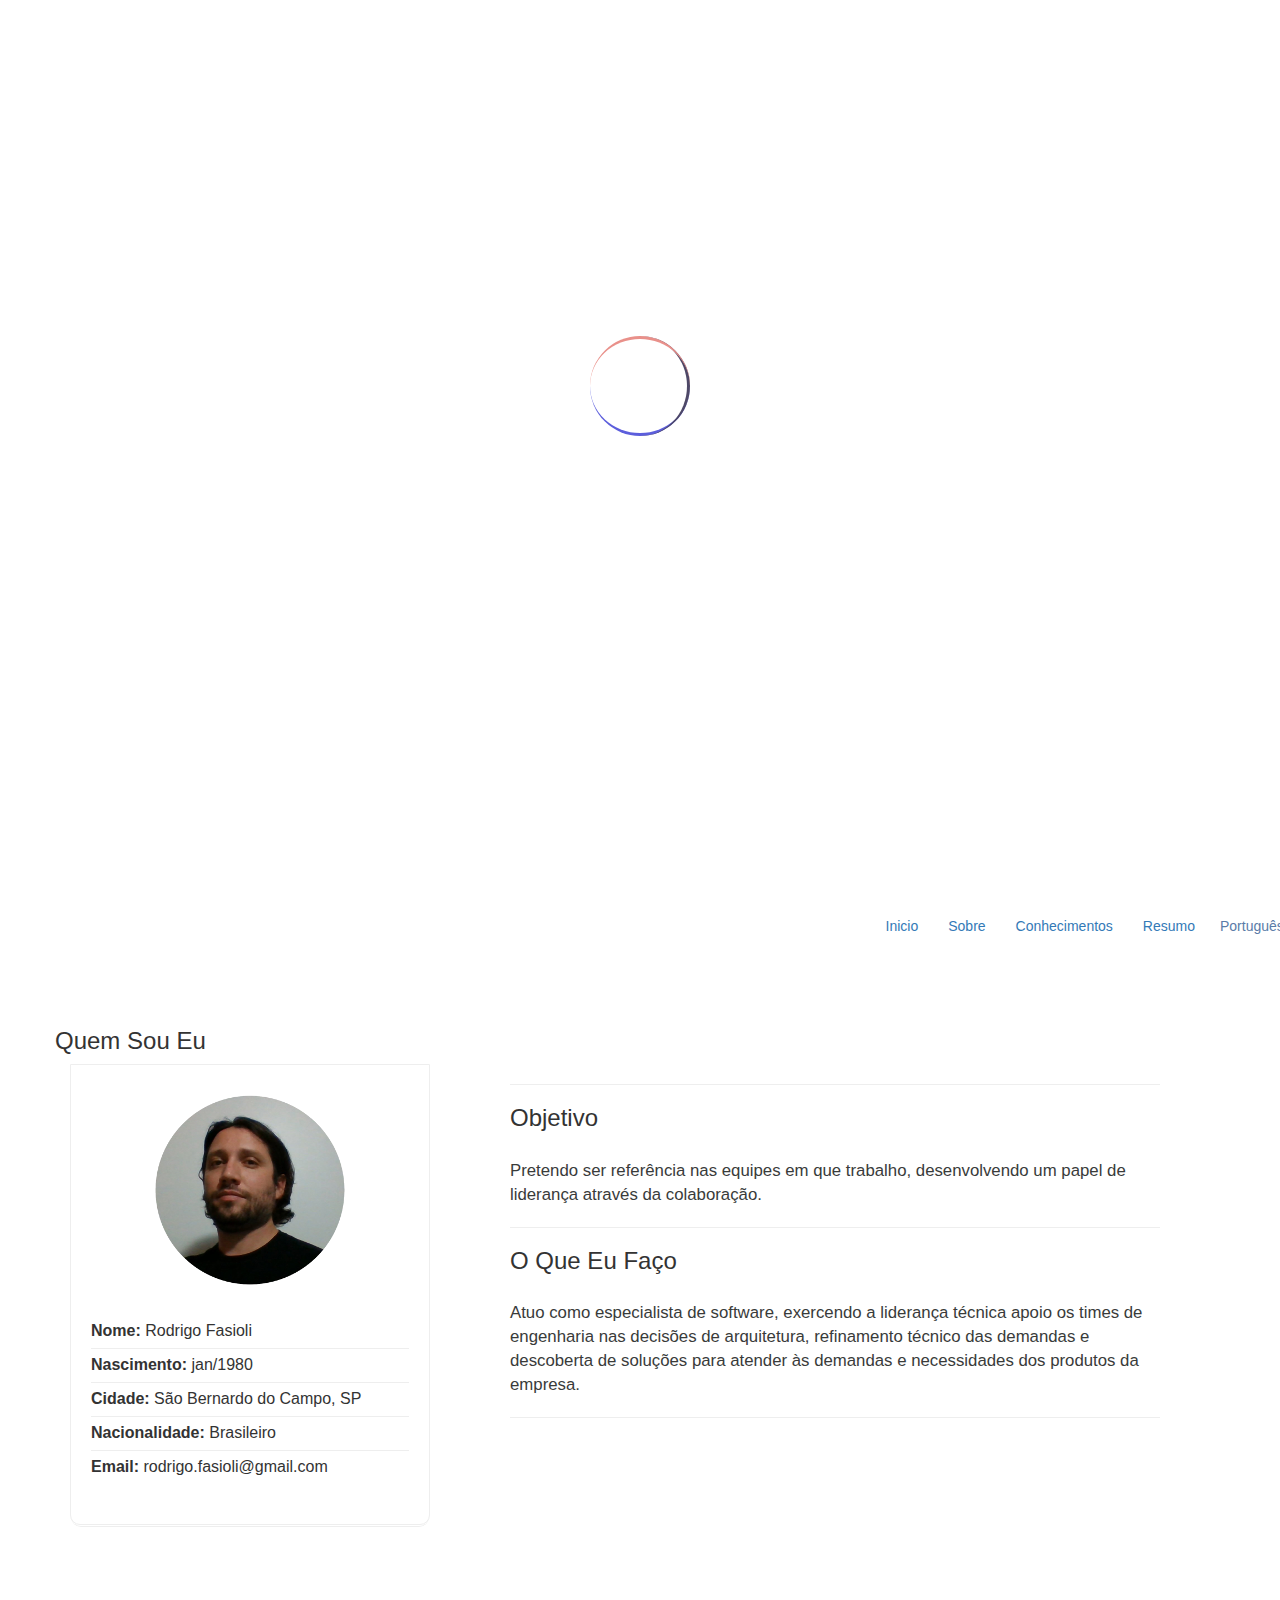
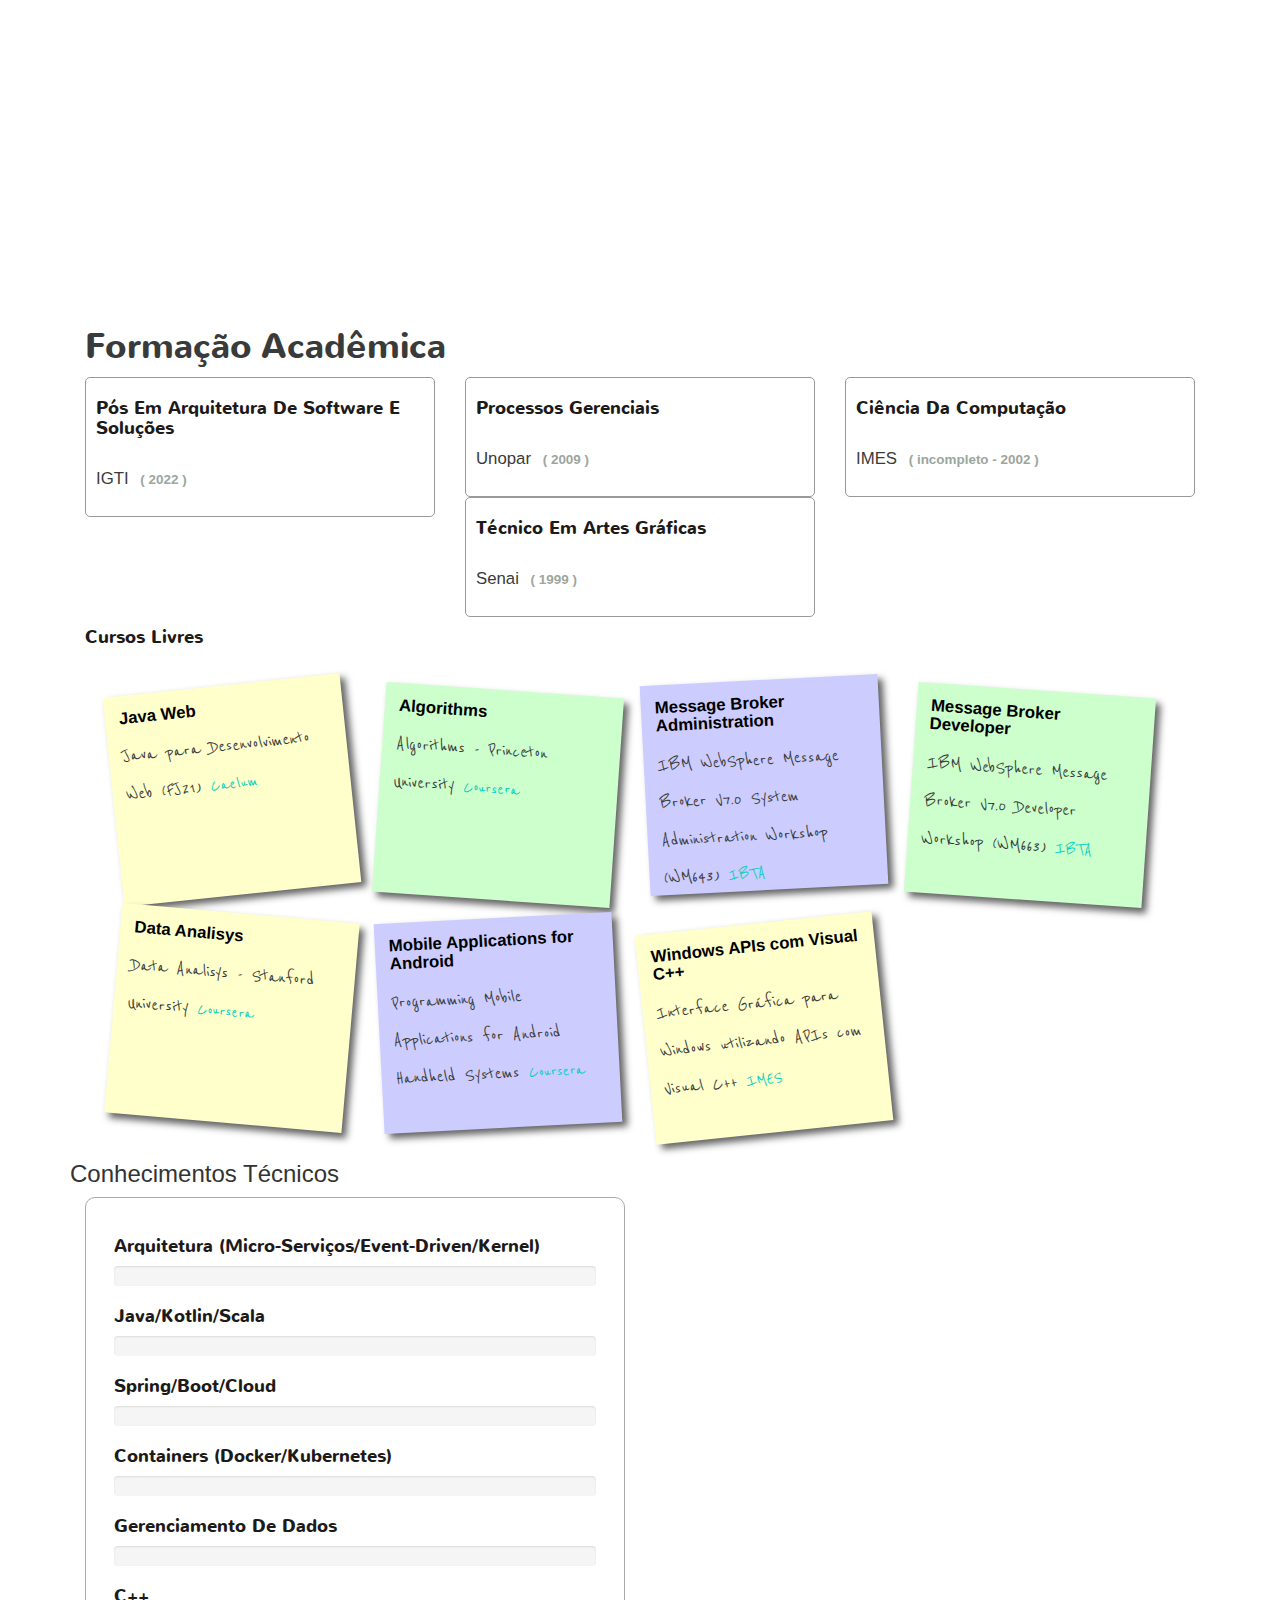
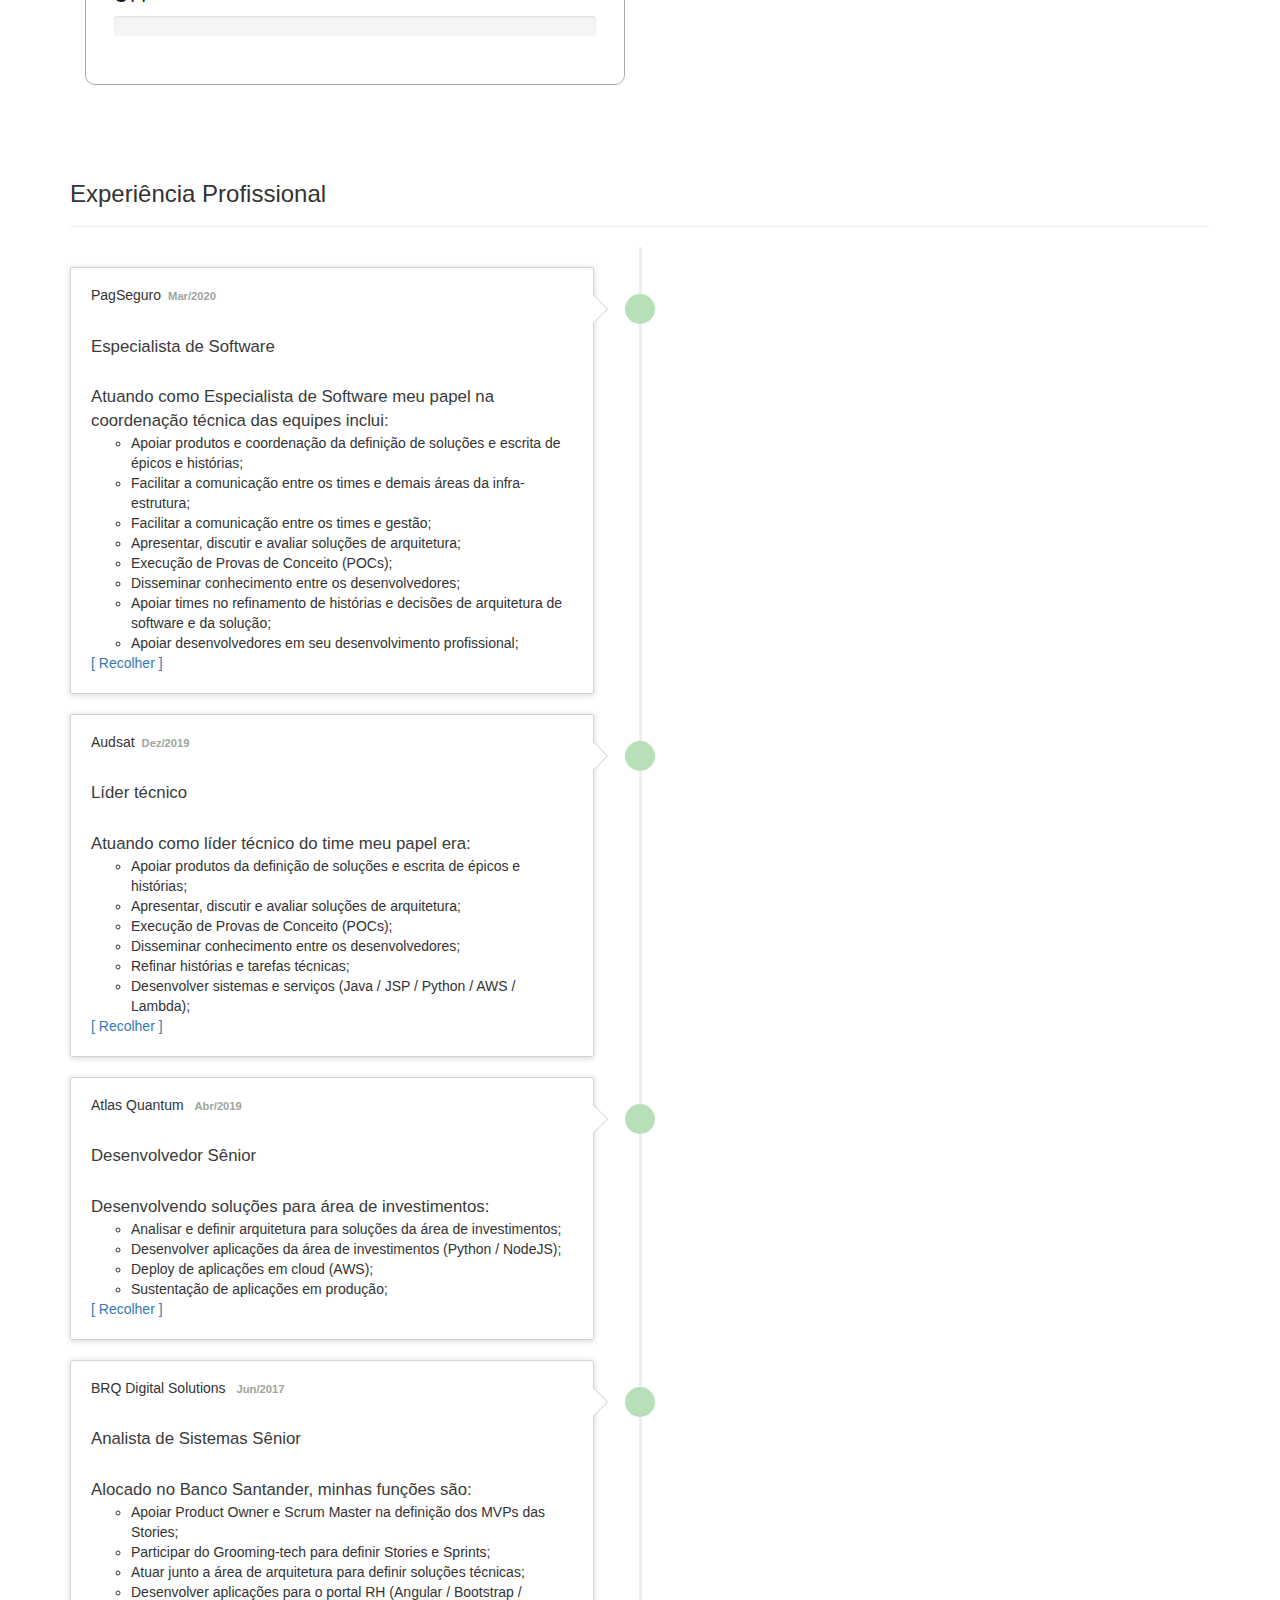
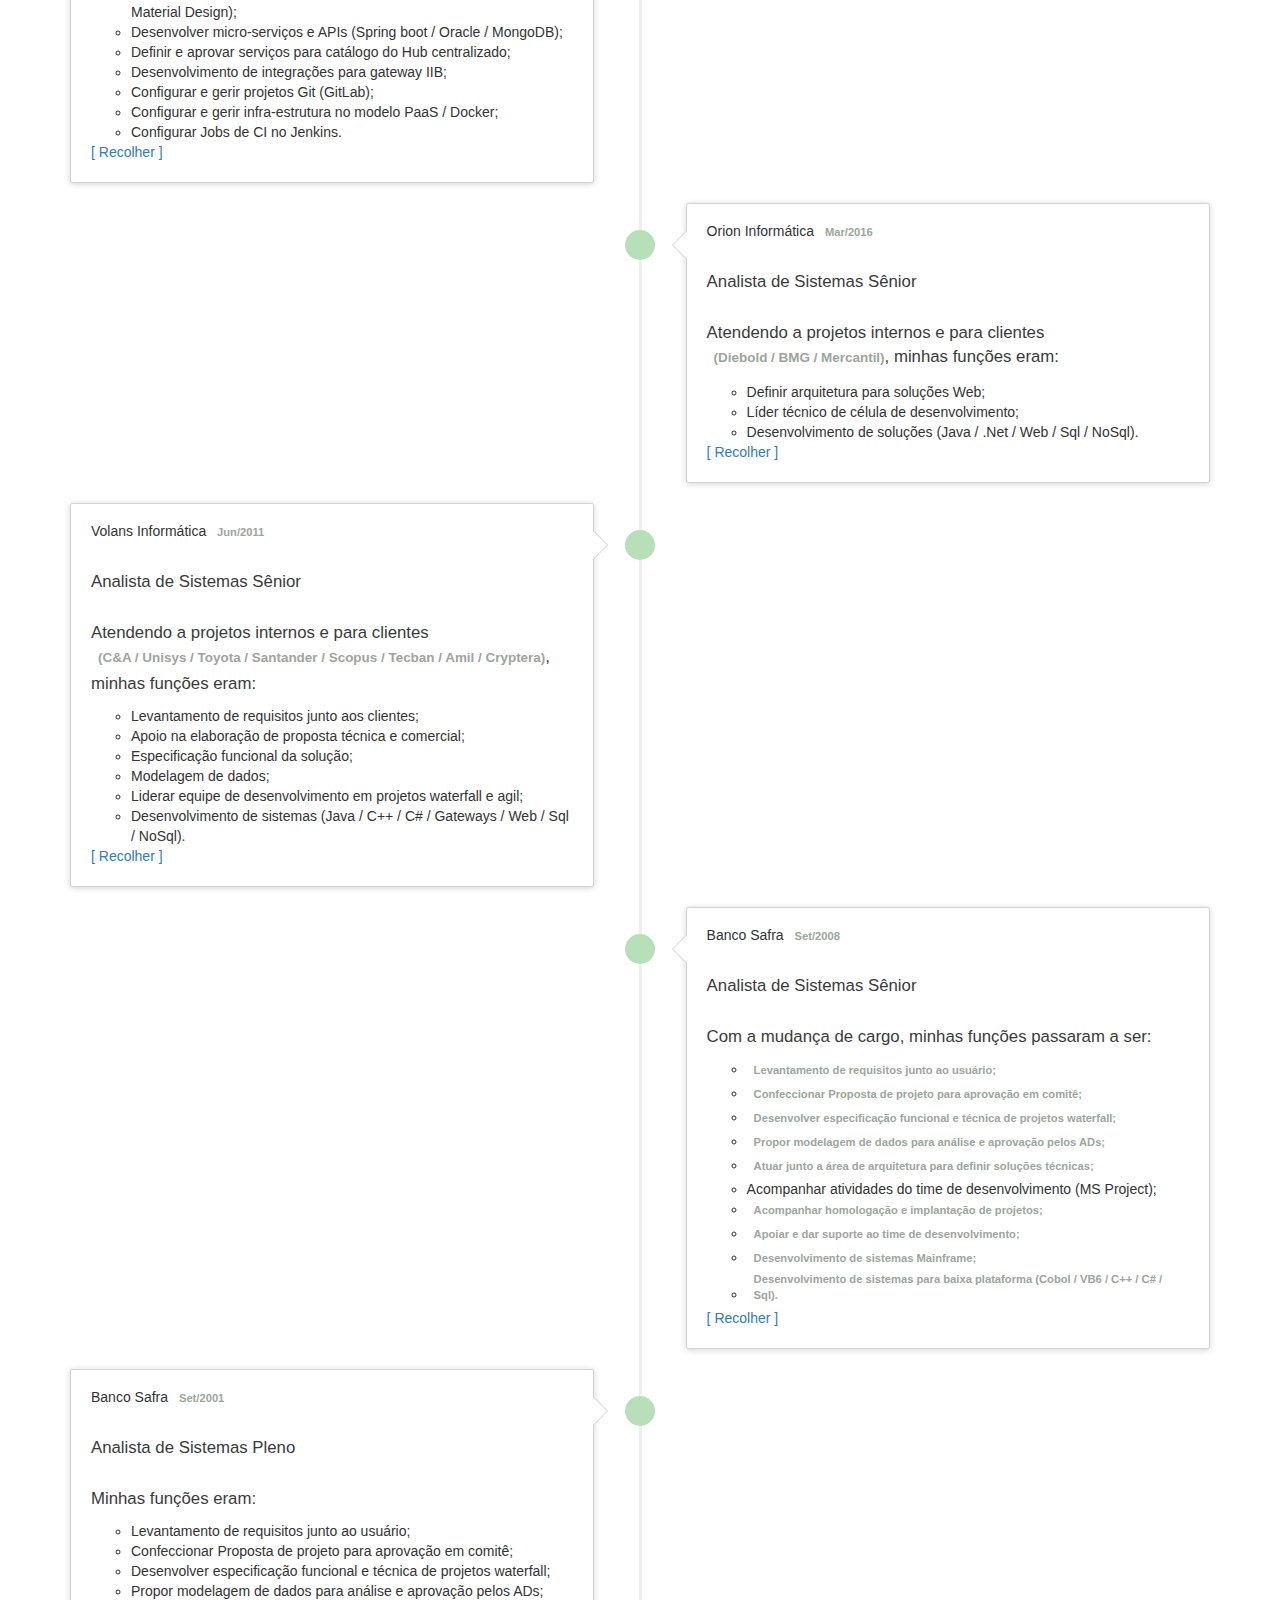
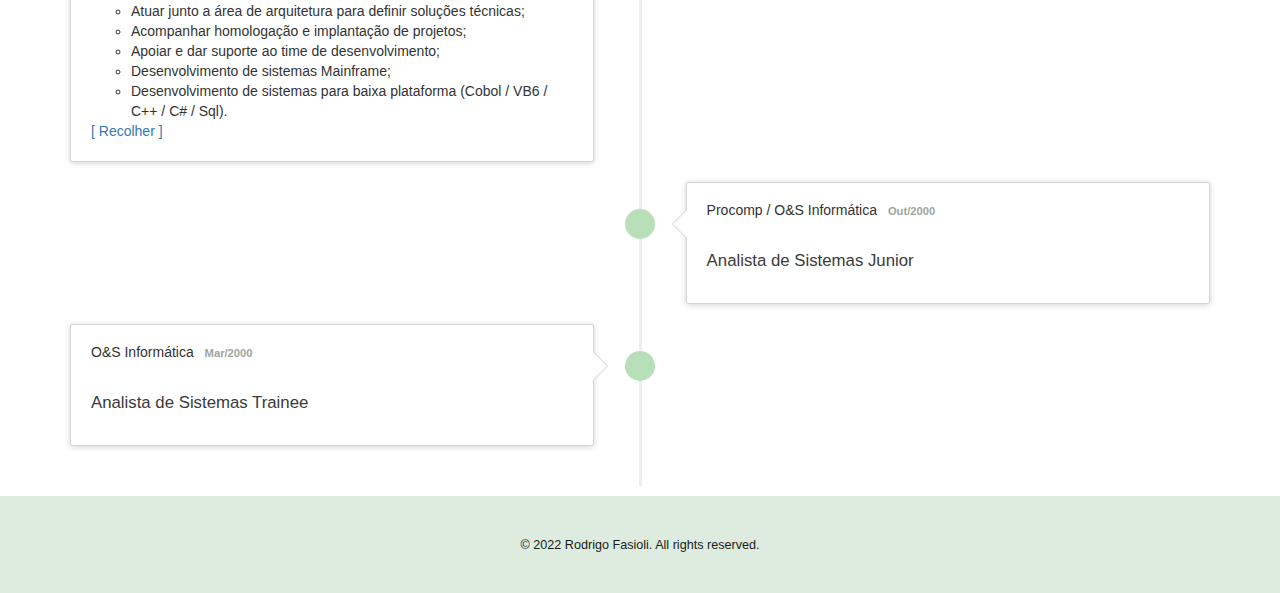
==== commit 6347b44c: "Ajustes" ====
--- a/index.html
+++ b/index.html
@@ -50,8 +50,7 @@
 				<div class="container">
 					<h3>RODRIGO FASIOLI</h3>
 					<h1 class="trn">text_job</h1>
-					<p>Analista de sistemas e desenvolvedor full-stack.</p>
-					<p>Possuo grande experiencia na integração entre plataformas.</p>
+					<p>Especialista de Software.</p>
 					<div class="social-icons">
 						<ul class="list-inline">
 							<li class="wow zoomIn"><a href="https://www.facebook.com/profile.php?id=100007638886160" target="_blank"><i class="fa fa-facebook"></i></a></li>
@@ -235,7 +234,7 @@
 								<div class="skill-progress">
 									<h4>Arquitetura (micro-serviços/event-driven/kernel)</h4>
 									<div class="progress">
-										<div class="progress-bar progress-bar-success six-sec-ease-in-out" role="progressbar" aria-valuenow="90" aria-valuemin="0" aria-valuemax="100">
+										<div class="progress-bar progress-bar-primary six-sec-ease-in-out" role="progressbar" aria-valuenow="90" aria-valuemin="0" aria-valuemax="100">
 										<span class="sr-only">90% Complete</span>
 										</div>
 									</div>
@@ -256,33 +255,21 @@
 										</div>
 									</div>
 								</div>
-								<h4>Docker</h4>
+								<h4>Containers (Docker/Kubernetes)</h4>
 								<div class="progress">
-									<div class="progress-bar progress-bar-danger six-sec-ease-in-out" role="progressbar" aria-valuenow="65" aria-valuemin="0" aria-valuemax="100">
+									<div class="progress-bar progress-bar-info six-sec-ease-in-out" role="progressbar" aria-valuenow="65" aria-valuemin="0" aria-valuemax="100">
 									<span class="sr-only">65% Complete</span>
 									</div>
 								</div>
-								<h4>Kubernetes</h4>
+								<h4>Gerenciamento de dados</h4>
 								<div class="progress">
-									<div class="progress-bar progress-bar-danger six-sec-ease-in-out" role="progressbar" aria-valuenow="60" aria-valuemin="0" aria-valuemax="100">
-									<span class="sr-only">60% Complete</span>
-									</div>
-								</div>
-								<h4>Python</h4>
-								<div class="progress">
-									<div class="progress-bar progress-bar-danger six-sec-ease-in-out" role="progressbar" aria-valuenow="60" aria-valuemin="0" aria-valuemax="100">
-									<span class="sr-only">55% Complete</span>
-									</div>
-								</div>
-								<h4>Linux</h4>
-								<div class="progress">
-									<div class="progress-bar progress-bar-info six-sec-ease-in-out" role="progressbar" aria-valuenow="75" aria-valuemin="0" aria-valuemax="100">
-									<span class="sr-only">75% Complete</span>
+									<div class="progress-bar progress-bar-danger six-sec-ease-in-out" role="progressbar" aria-valuenow="85" aria-valuemin="0" aria-valuemax="100">
+									<span class="sr-only">85% Complete</span>
 									</div>
 								</div>
 								<h4>C++</h4>
 								<div class="progress">
-									<div class="progress-bar progress-bar-primary six-sec-ease-in-out" role="progressbar" aria-valuenow="97" aria-valuemin="0" aria-valuemax="100">
+									<div class="progress-bar progress-bar-warning six-sec-ease-in-out" role="progressbar" aria-valuenow="97" aria-valuemin="0" aria-valuemax="100">
 									<span class="sr-only">97% Complete</span>
 									</div>
 								</div>
@@ -294,64 +281,72 @@
 								<span class="label label-success wow bounceInUp">Kotlin</span>
 								<span class="label label-success wow bounceInUp">Springboot</span>
 								<span class="label label-success wow bounceInUp">Spring Cloud</span>
-								<span class="label label-default wow bounceInUp">Gatling</span>
-								<span class="label label-default wow bounceInUp">JUnit</span>
+								<span class="label label-success wow bounceInUp">Gatling</span>
+								<span class="label label-success wow bounceInUp">JUnit</span>
 
 								<span class="label label-success wow bounceInUp">TomCat</span>
 								<span class="label label-success wow bounceInUp">Undertow</span>
 								<span class="label label-success wow bounceInUp">Netty</span>
 
-								<span class="label label-warning wow bounceInUp">NodeJS</span>
-								<span class="label label-warning wow bounceInUp">Angular</span>
-								<span class="label label-danger wow bounceInUp">Html</span>
-								<span class="label label-danger wow bounceInUp">CSS Less/Sass</span>
-								<span class="label label-danger wow bounceInUp">Javascript</span>
-								<span class="label label-danger wow bounceInUp">JQuery</span>
+								<span class="label label-default wow bounceInUp">NodeJS</span>
+								<span class="label label-default wow bounceInUp">Angular</span>
+								<span class="label label-default wow bounceInUp">Html</span>
+								<span class="label label-default wow bounceInUp">CSS Less/Sass</span>
+								<span class="label label-default wow bounceInUp">Javascript</span>
+								<span class="label label-default wow bounceInUp">JQuery</span>
 								<span class="label label-default wow bounceInUp">Bootstrap</span>
 								<span class="label label-default wow bounceInUp">Material Design</span>
 
-								<span class="label label-warning wow bounceInUp">Python</span>
-								<span class="label label-primary wow bounceInUp">C++</span>
-								<span class="label label-primary wow bounceInUp">STL</span>						
-								<span class="label label-primary wow bounceInUp">Boost</span>
-								<span class="label label-default wow bounceInUp">ACE</span>
-								<span class="label label-default wow bounceInUp">MFC</span>
-
-								<span class="label label-default wow bounceInUp">MSSQL</span>
-								<span class="label label-default wow bounceInUp">Oracle</span>
-								<span class="label label-default wow bounceInUp">Postgress</span>
-								<span class="label label-primary wow bounceInUp">MongoDB</span>
-
-								<span class="label label-default wow bounceInUp">PaaS</span>
-								<span class="label label-default wow bounceInUp">IaaS</span>
-								<span class="label label-success wow bounceInUp">Docker</span>
-								<span class="label label-success wow bounceInUp">Kubernetes</span>
-								<span class="label label-default wow bounceInUp">Git</span>
-								<span class="label label-default wow bounceInUp">Jenkins</span>
-
-								<span class="label label-success wow bounceInUp">AWS</span>
-								<span class="label label-default wow bounceInUp">Azure</span>
-
-								<span class="label label-success wow bounceInUp">Linux</span>
-								<span class="label label-info wow bounceInUp">Windows</span>
+								<span class="label label-default wow bounceInUp">Python</span>
+								<span class="label label-warning wow bounceInUp">C++</span>
+								<span class="label label-warning wow bounceInUp">STL</span>						
+								<span class="label label-warning wow bounceInUp">Boost</span>
+								<span class="label label-warning wow bounceInUp">ACE</span>
+								<span class="label label-warning wow bounceInUp">MFC</span>
+
+								<span class="label label-danger wow bounceInUp">MSSQL</span>
+								<span class="label label-danger wow bounceInUp">Oracle</span>
+								<span class="label label-danger wow bounceInUp">Postgress</span>
+								<span class="label label-danger wow bounceInUp">MongoDB</span>
+
+								<span class="label label-info wow bounceInUp">PaaS</span>
+								<span class="label label-info wow bounceInUp">IaaS</span>
+								<span class="label label-info wow bounceInUp">Docker</span>
+								<span class="label label-info wow bounceInUp">Kubernetes</span>
+								<span class="label label-primary wow bounceInUp">Git</span>
+								<span class="label label-primary wow bounceInUp">Jenkins</span>
+
+								<span class="label label-primary wow bounceInUp">AWS</span>
+								<span class="label label-primary wow bounceInUp">Azure</span>
+
+								<span class="label label-default wow bounceInUp">Linux</span>
+								<span class="label label-default wow bounceInUp">Windows</span>
 								<span class="label label-default wow bounceInUp">Android</span>
 
-								<span class="label label-default wow bounceInUp">Kafka</span>
-								<span class="label label-success wow bounceInUp">RabbitMQ</span>
-								<span class="label label-success wow bounceInUp">SQS/SNS</span>
-								<span class="label label-default wow bounceInUp">MSMQ</span>
-
-								<span class="label label-default wow bounceInUp">Message Broker</span>
-								<span class="label label-default wow bounceInUp">OSB</span>
+								<span class="label label-danger wow bounceInUp">Kafka</span>
+								<span class="label label-danger wow bounceInUp">RabbitMQ</span>
+								<span class="label label-danger wow bounceInUp">SQS/SNS</span>
+								<span class="label label-danger wow bounceInUp">MSMQ</span>
+
+								<span class="label label-danger wow bounceInUp">Message Broker</span>
+								<span class="label label-danger wow bounceInUp">OSB</span>
+
+								<span class="label label-primary wow bounceInUp">UML</span>
+								<span class="label label-primary wow bounceInUp">C4</span>
+								<span class="label label-primary wow bounceInUp">GitFlow</span>
+
+								<span class="label label-primary wow bounceInUp">Micro-serviços</span>
+								<span class="label label-primary wow bounceInUp">Event-driven</span>
+								<span class="label label-primary wow bounceInUp">Serveless</span>
+								<span class="label label-primary wow bounceInUp">Microbatch</span>
+								<span class="label label-primary wow bounceInUp">Batch Stream Processing</span>
+								<span class="label label-primary wow bounceInUp">Micro-kernel</span>
 
 								<span class="label label-default wow bounceInUp">OOP</span>
 								<span class="label label-default wow bounceInUp">Design Patterns</span>
 								<span class="label label-default wow bounceInUp">Scrum</span>
 								<span class="label label-default wow bounceInUp">Kanban</span>
 								<span class="label label-default wow bounceInUp">Agile</span>
-								<span class="label label-default wow bounceInUp">UML</span>
-								<span class="label label-default wow bounceInUp">C4</span>
-								<span class="label label-default wow bounceInUp">GitFlow</span>
 								<span class="label label-default wow bounceInUp">JIRA</span>
 								<span class="label label-default wow bounceInUp">Confluence</span>
 							</p>
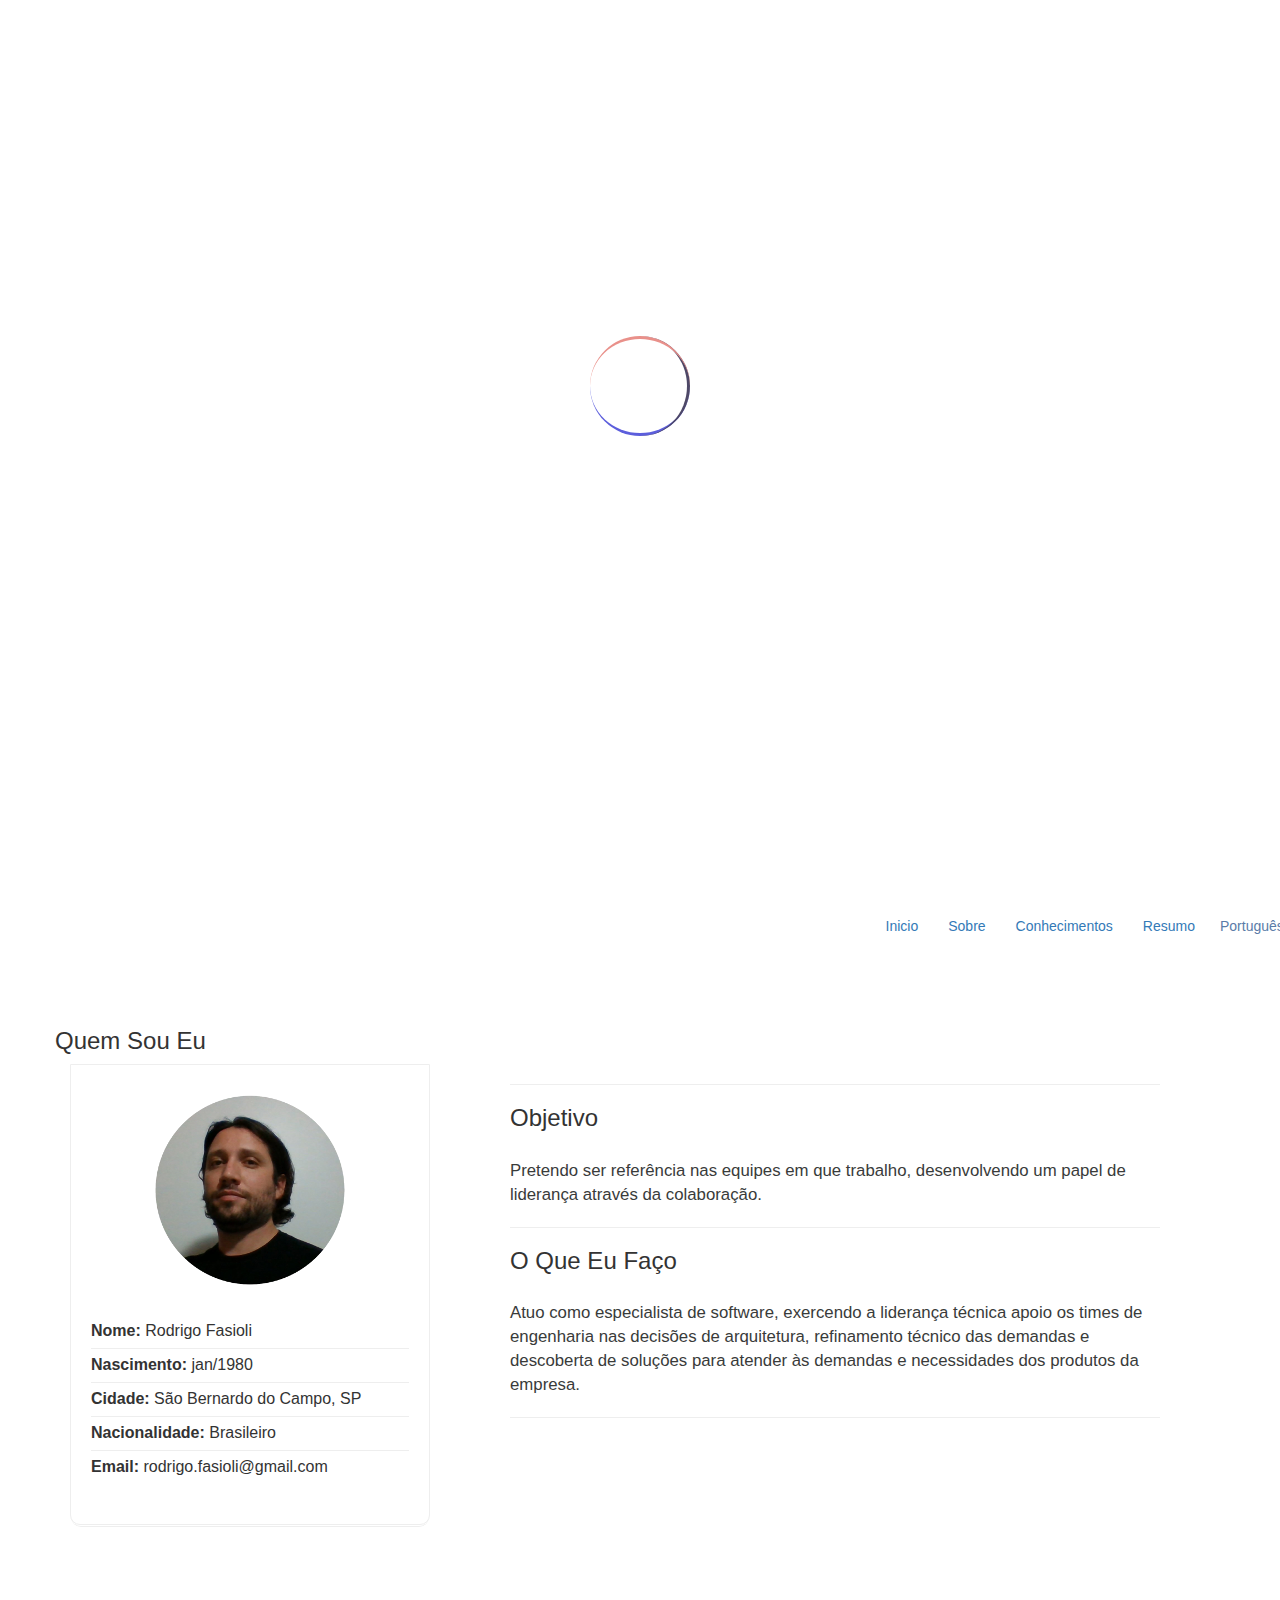
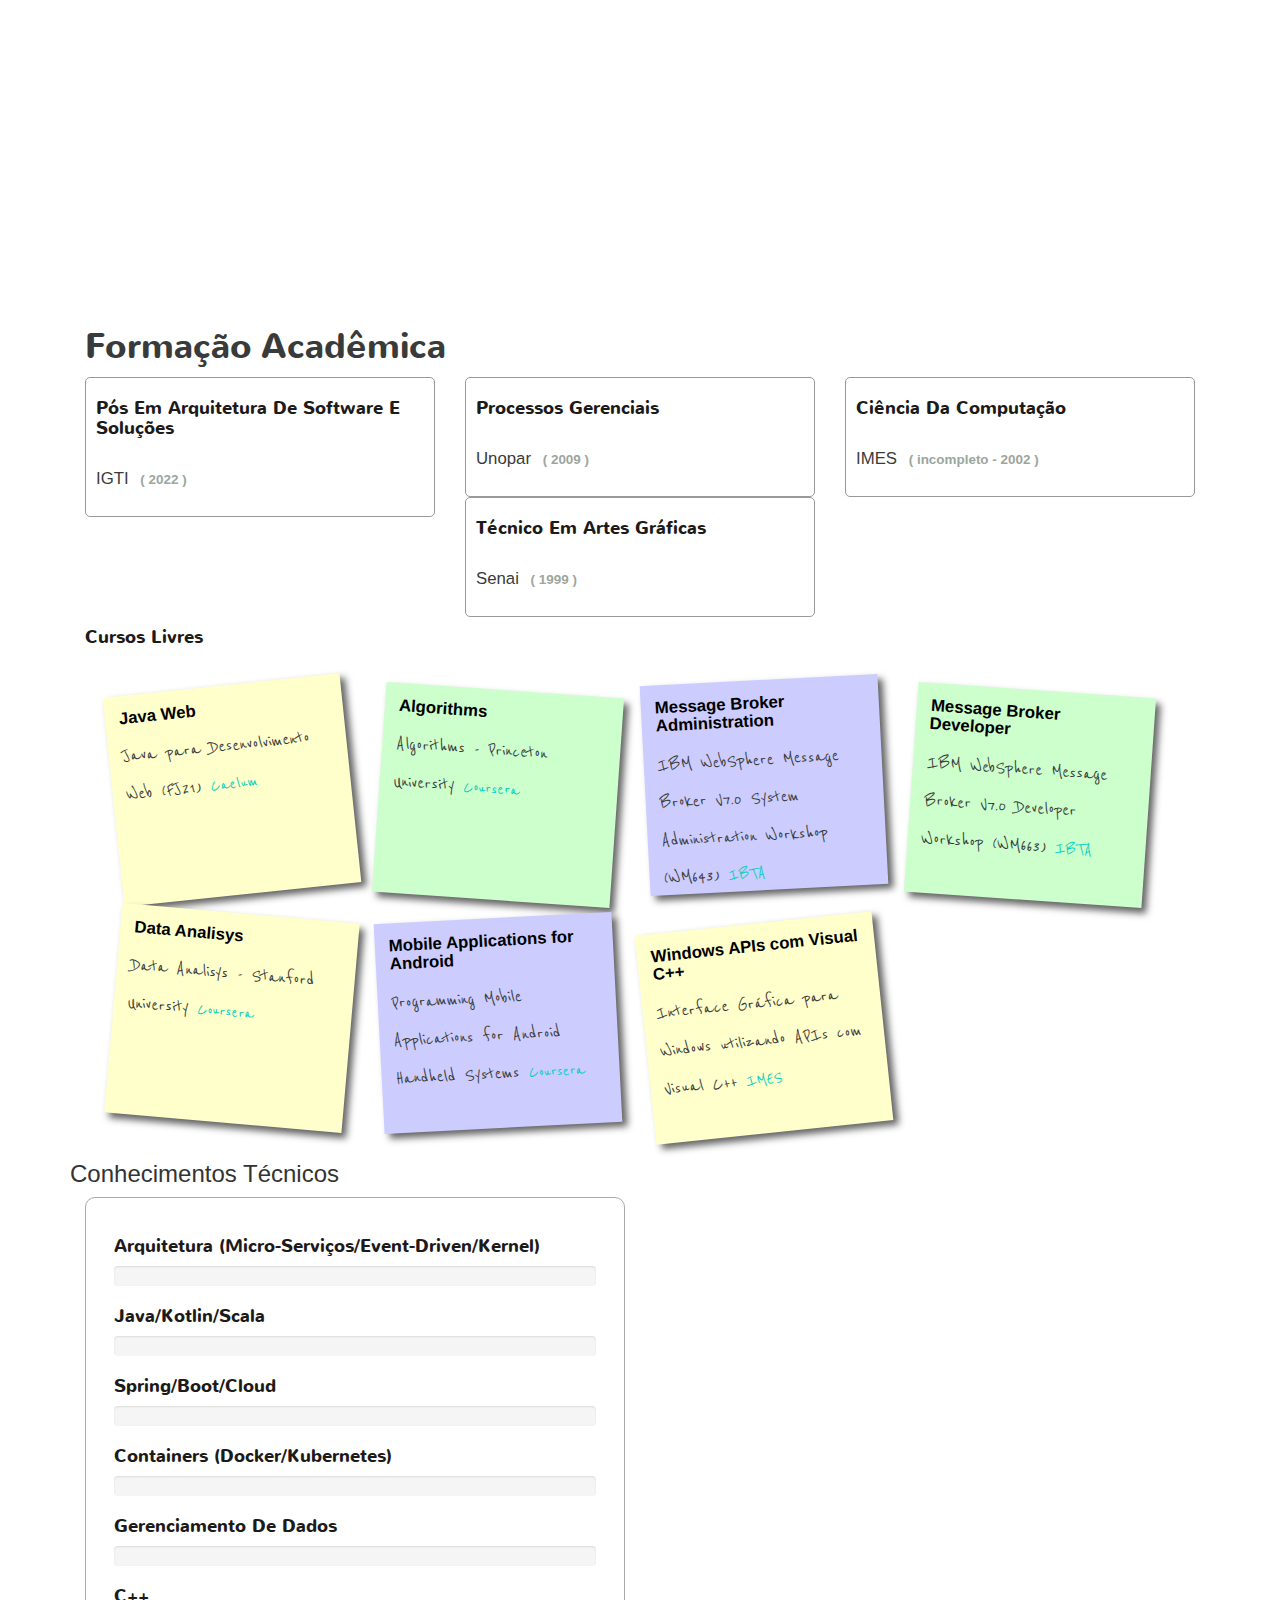
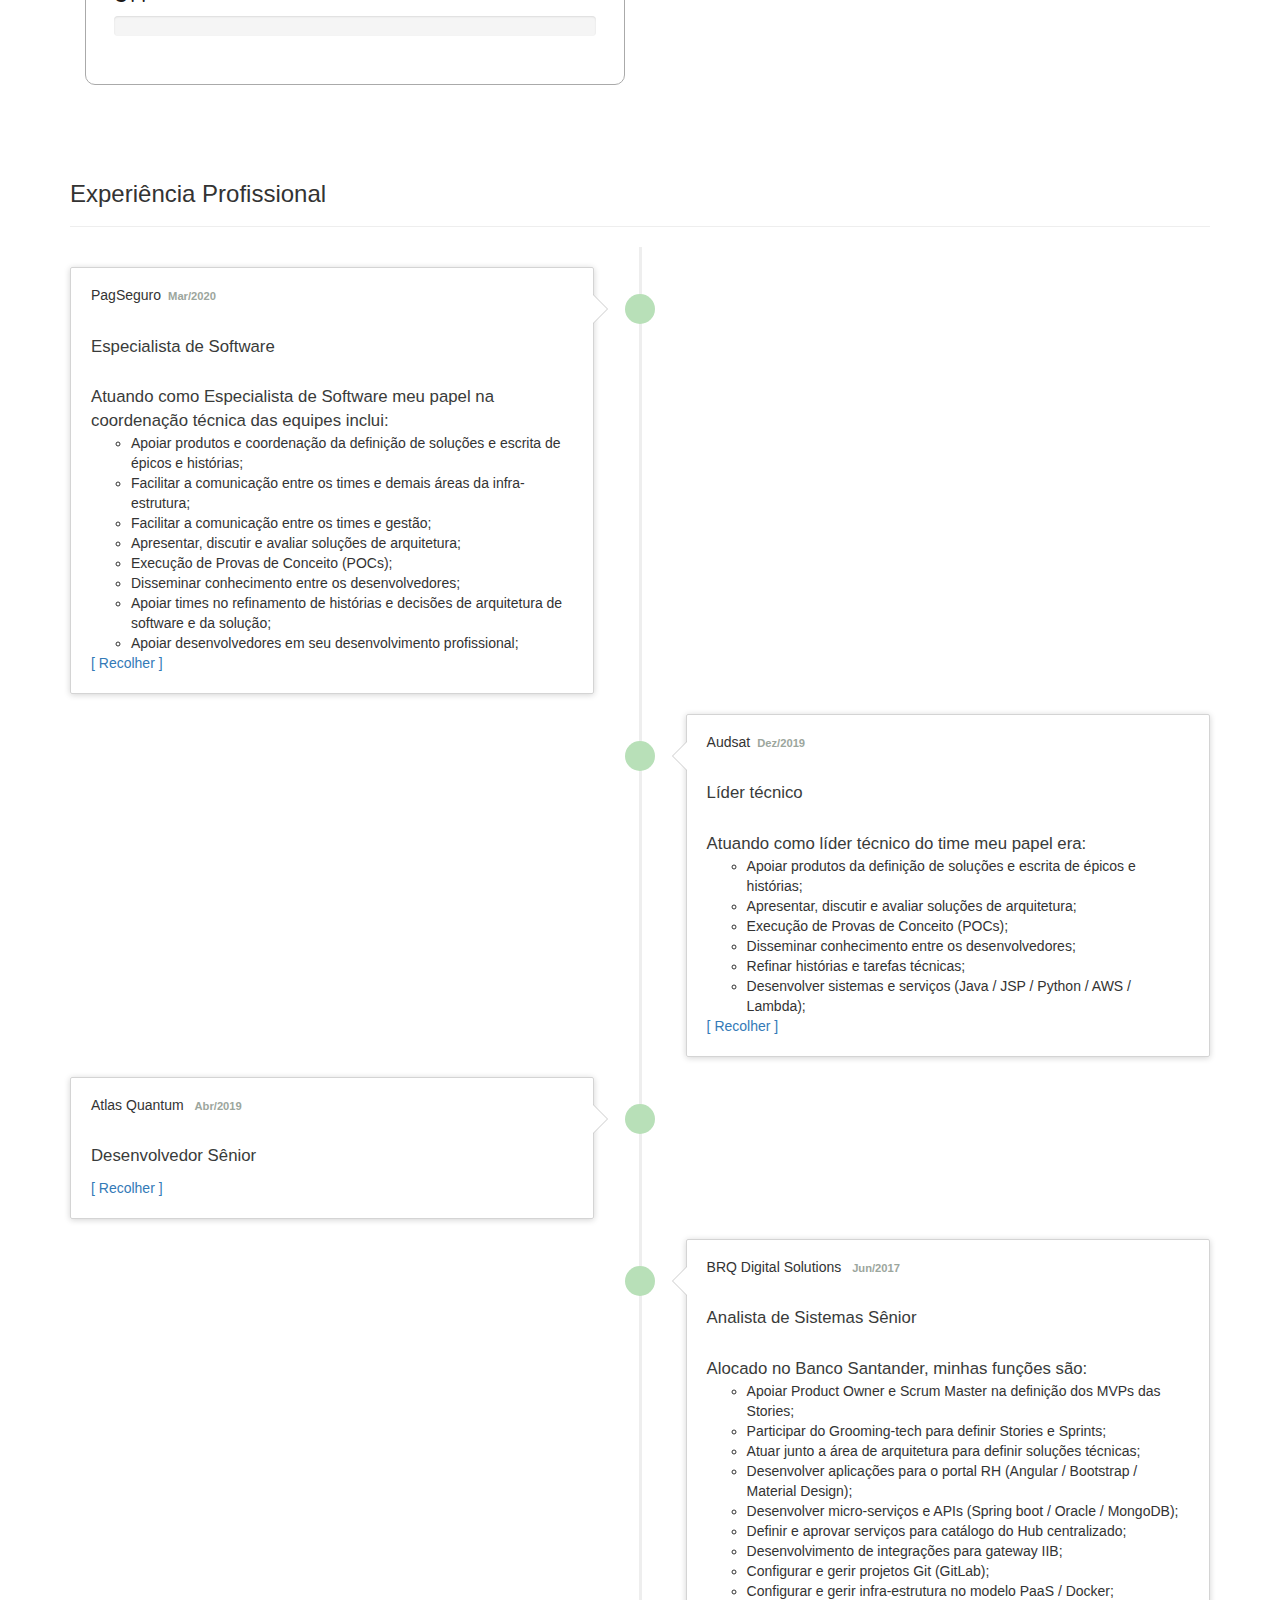
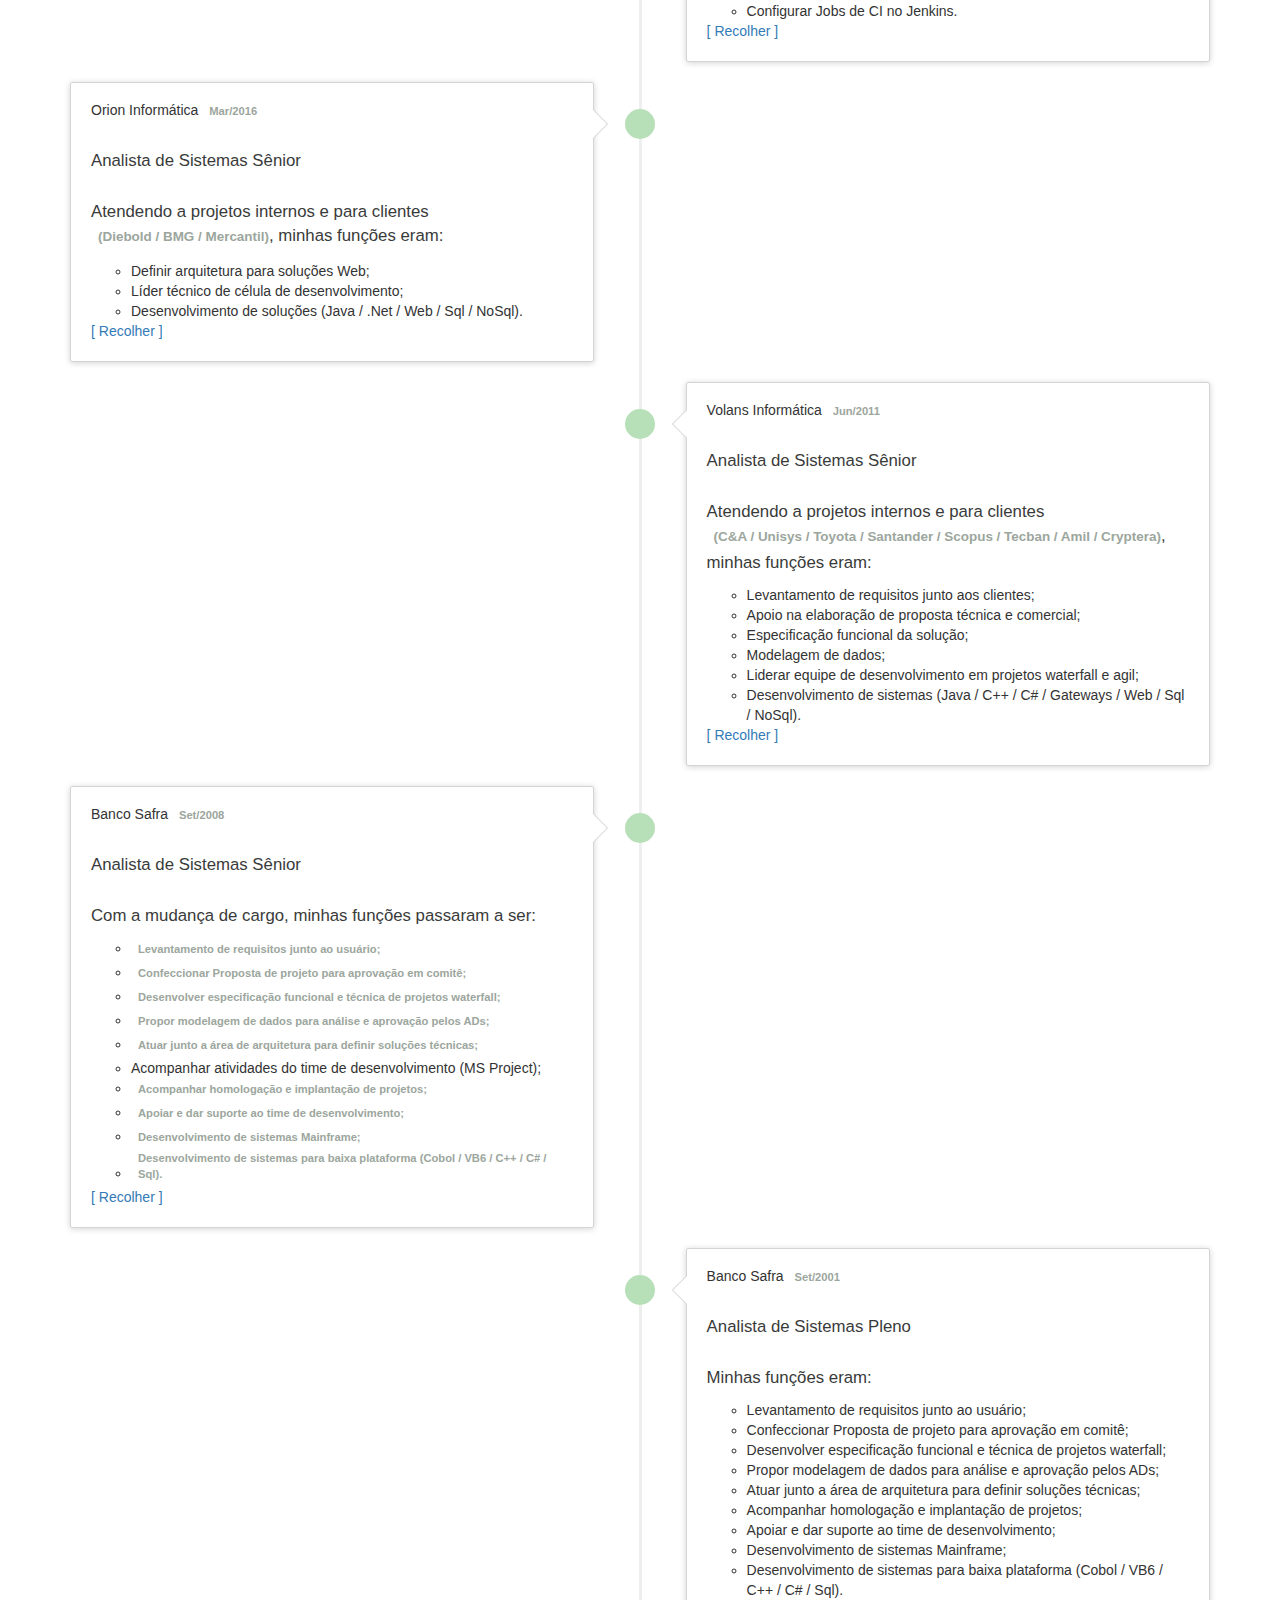
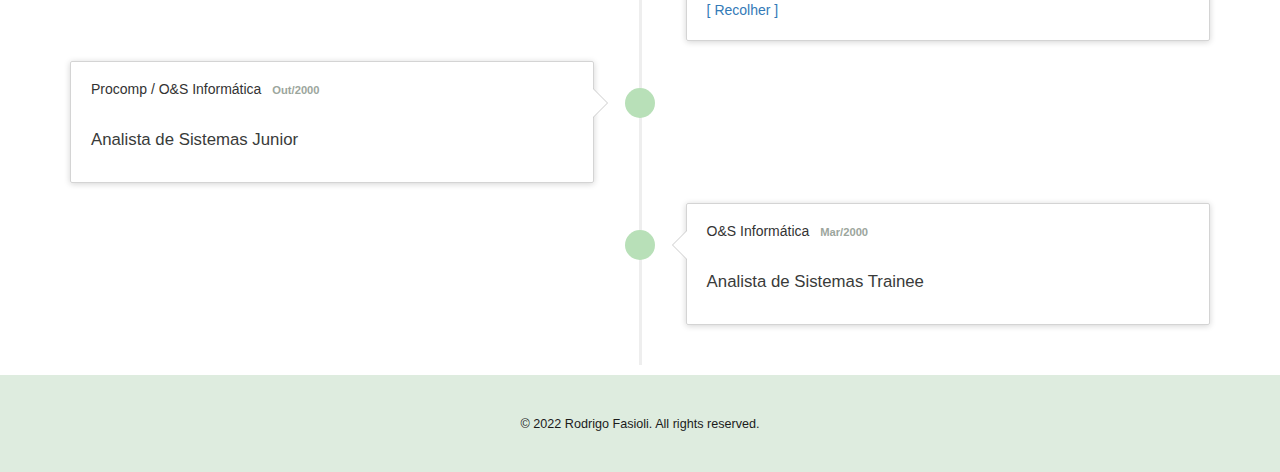
==== commit c9642486: "fix" ====
--- a/index.html
+++ b/index.html
@@ -12,7 +12,7 @@
 
 		<meta name="viewport" content="width=device-width, initial-scale=1">
 		<meta http-equiv="Content-Type" content="text/html; charset=utf-8" />
-		<meta name="keywords" content="Página pessoal, Analista Desenvolvedor, Desenvolvedor Java, Líder, C++, Linux, Spring boot, spring, angular" />
+		<meta name="keywords" content="Página pessoal, Analista Desenvolvedor, Engenheiro de Software, Desenvolvedor Java, Especilista de Software, Arquiteto de software, Arquiteto de soluções, Líder técnico, C++, Linux, Spring boot, spring, angular" />
 
 		<link href="assets/css/loader.css" rel="stylesheet" type="text/css" media="all" />
 		<link href="assets/css/style.css" rel="stylesheet" type="text/css" media="all" />
@@ -313,6 +313,9 @@
 								<span class="label label-info wow bounceInUp">IaaS</span>
 								<span class="label label-info wow bounceInUp">Docker</span>
 								<span class="label label-info wow bounceInUp">Kubernetes</span>
+								<span class="label label-info wow bounceInUp">Openshift</span>
+								<span class="label label-info wow bounceInUp">Terraform</span>
+								<span class="label label-info wow bounceInUp">Cloud Formation</span>
 								<span class="label label-primary wow bounceInUp">Git</span>
 								<span class="label label-primary wow bounceInUp">Jenkins</span>
 
@@ -390,7 +393,7 @@
 						aria-expanded="true" aria-controls="professional_8"></a>
 					</div>
 					</li>
-					<li>
+					<li class="timeline-inverted">
 						<div class="timeline-badge success"></div>
 						<div class="timeline-panel">
 						<div class="timeline-heading">
@@ -421,7 +424,7 @@
 							<h5 class="timeline-title">Atlas Quantum <label>abr/2019</label></h5>
 							<p>Desenvolvedor Sênior</p>
 						</div>
-						<div id="professional_6" class="collapse in">
+						<div id="professional_6" class="collapse out">
 						<div class="timeline-body">
 							<p>Desenvolvendo soluções para área de investimentos:</p>
 							<ul>
@@ -436,7 +439,7 @@
 						aria-expanded="true" aria-controls="professional_6"></a>
 					</div>
 					</li>
-					<li>
+					<li class="timeline-inverted">
 						<div class="timeline-badge success"></div>
 						<div class="timeline-panel">
 						<div class="timeline-heading">
@@ -464,7 +467,7 @@
 						aria-expanded="true" aria-controls="professional_5"></a>
 					</div>
 					</li>
-					<li class="timeline-inverted">
+					<li>
 						<div class="timeline-badge success"></div>
 						<div class="timeline-panel">
 						<div class="timeline-heading">
@@ -485,7 +488,7 @@
 						</div>
 						</div>
 					</li>
-					<li>
+					<li class="timeline-inverted">
 						<div class="timeline-badge success"></div>
 						<div class="timeline-panel">
 						<div class="timeline-heading">
@@ -509,7 +512,7 @@
 						</div>
 						</div>
 					</li>
-					<li class="timeline-inverted">
+					<li>
 						<div class="timeline-badge success"></div>
 						<div class="timeline-panel">
 						<div class="timeline-heading">
@@ -537,7 +540,7 @@
 						</div>
 						</div>
 					</li>
-					<li>
+					<li class="timeline-inverted">
 						<div class="timeline-badge success"></div>
 						<div class="timeline-panel">
 						<div class="timeline-heading">
@@ -564,7 +567,7 @@
 						</div>
 						</div>
 					</li>
-					<li class="timeline-inverted">
+					<li>
 						<div class="timeline-badge success"></div>
 						<div class="timeline-panel">
 						<div class="timeline-heading">
@@ -573,7 +576,7 @@
 						</div>
 						</div>
 					</li>
-					<li>
+					<li class="timeline-inverted">
 						<div class="timeline-badge success"></div>
 						<div class="timeline-panel">
 						<div class="timeline-heading">
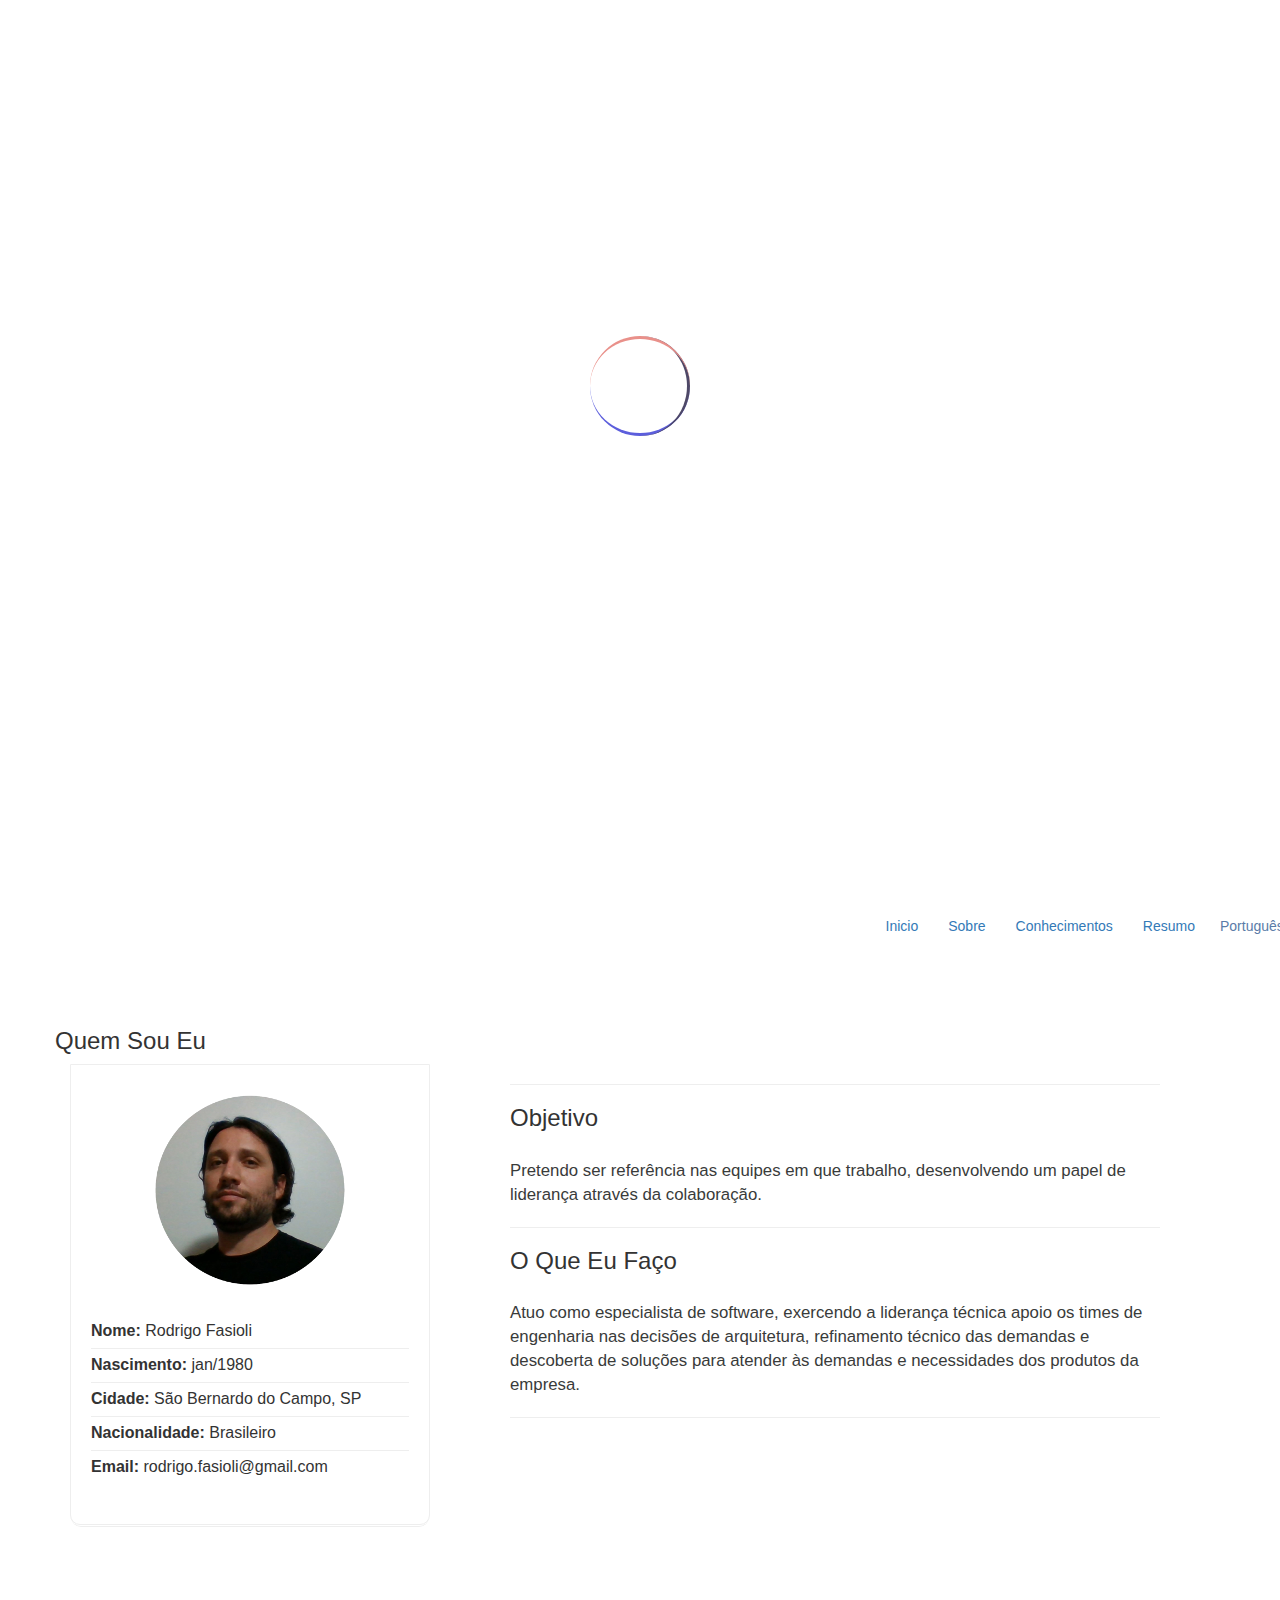
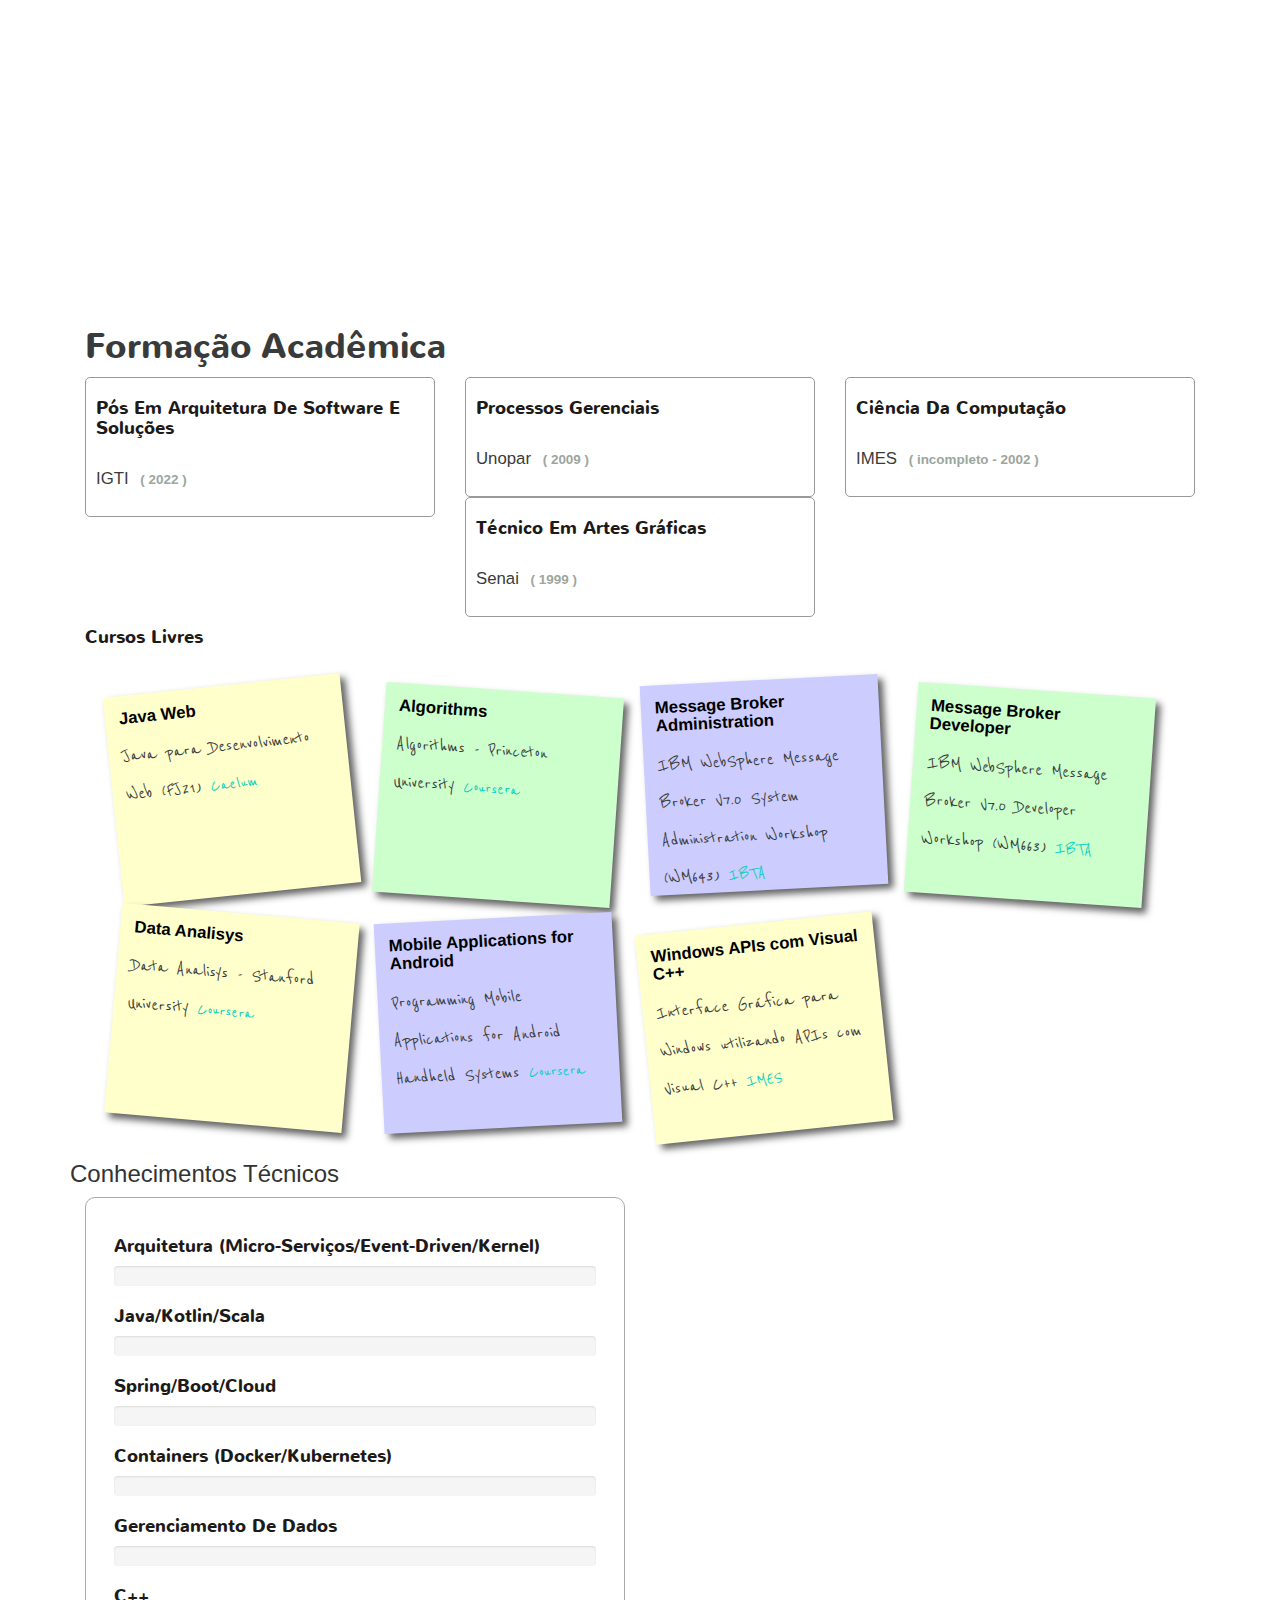
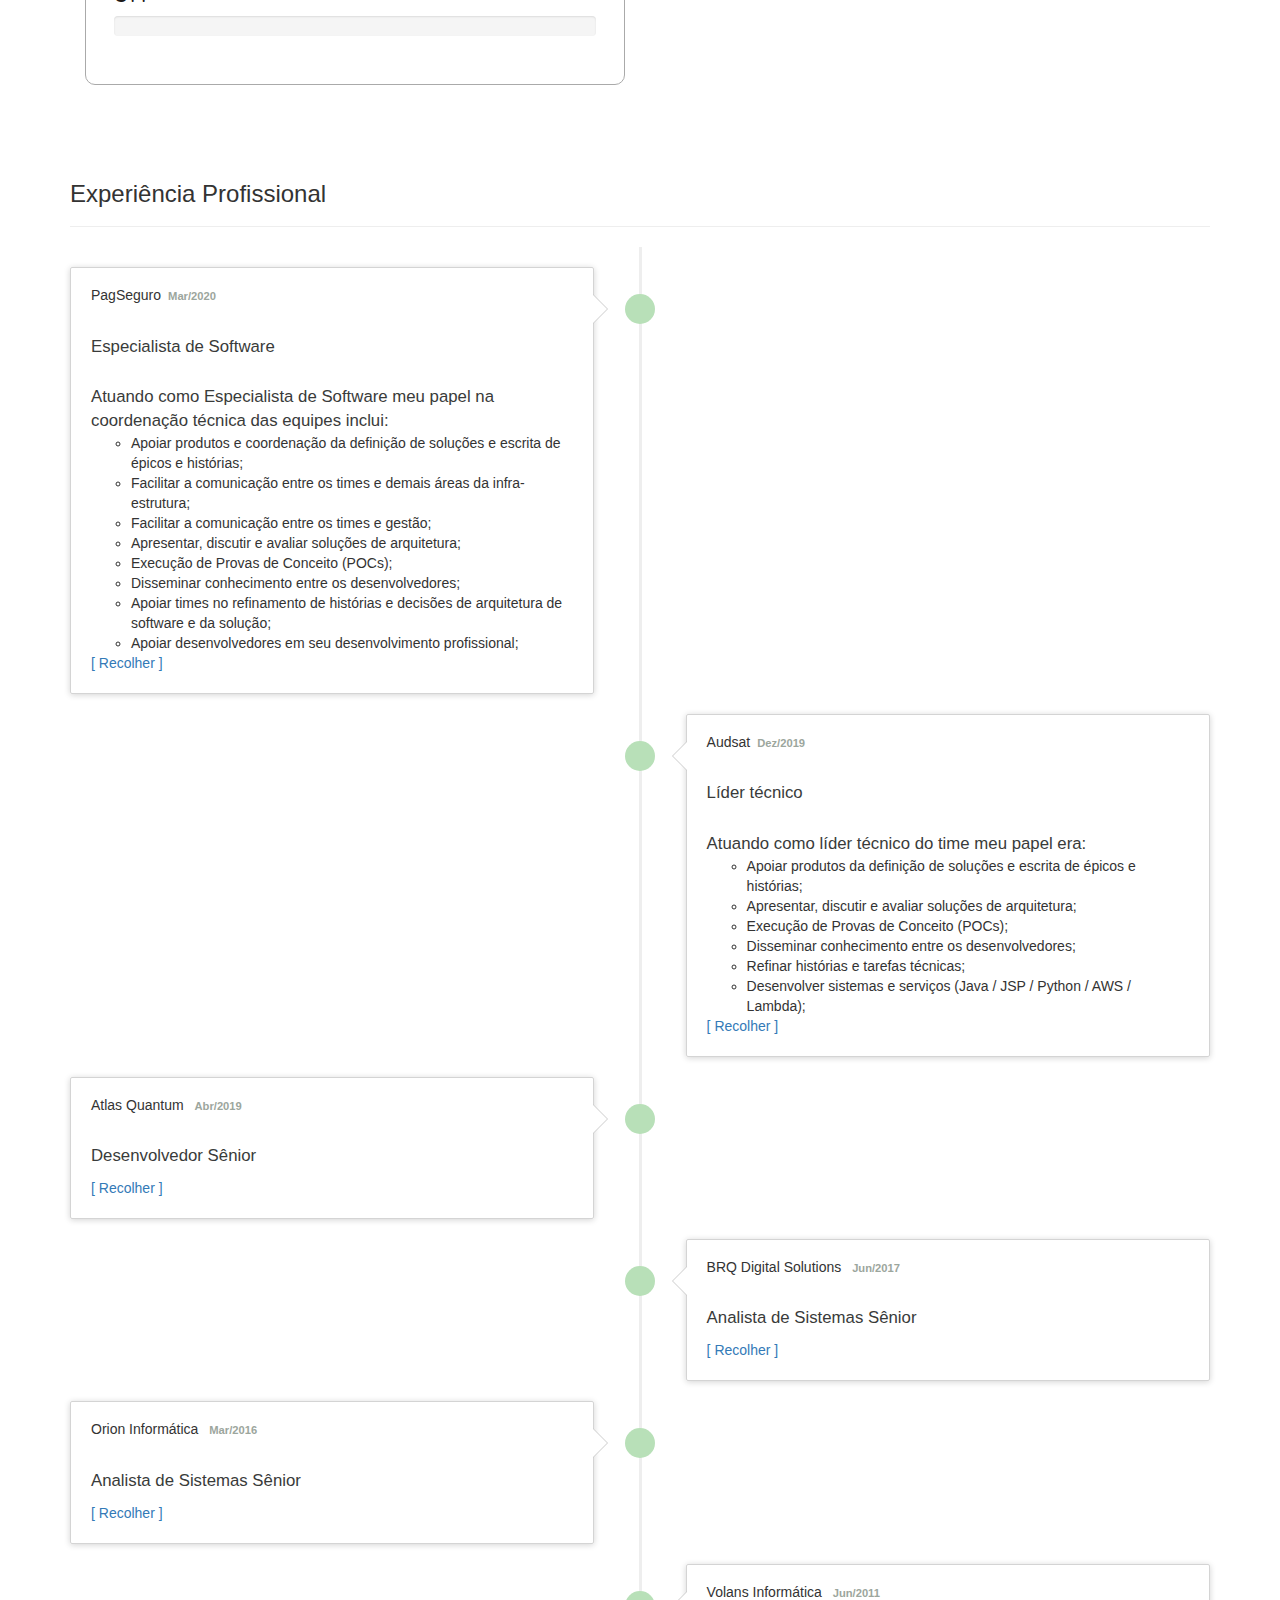
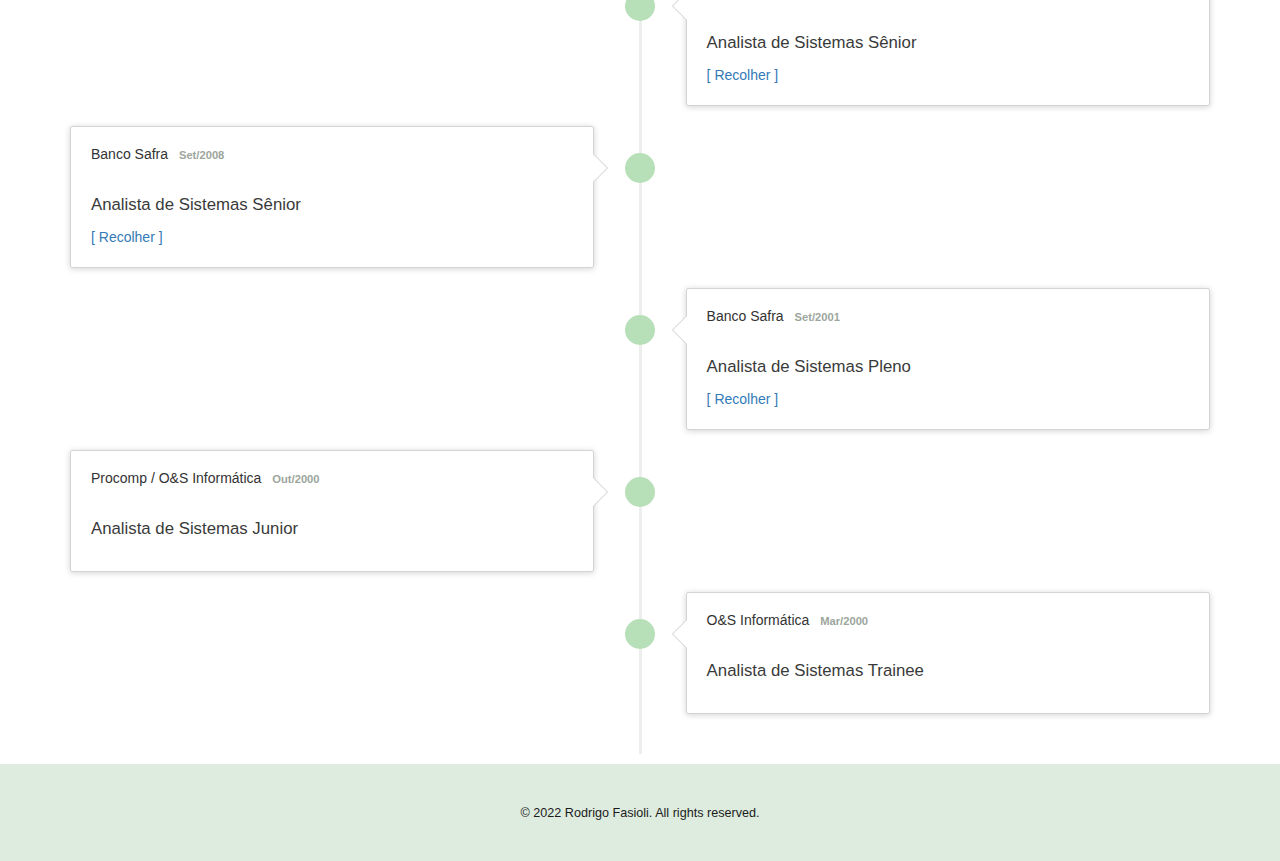
==== commit efdb6b48: "collapse profissional" ====
--- a/index.html
+++ b/index.html
@@ -446,7 +446,7 @@
 							<h5 class="timeline-title">BRQ Digital Solutions <label>jun/2017</label></h5>
 							<p>Analista de Sistemas Sênior</p>
 						</div>
-						<div id="professional_5" class="collapse in">
+						<div id="professional_5" class="collapse out">
 						<div class="timeline-body">
 							<p>Alocado no Banco Santander, minhas funções são:</p>
 							<ul>
@@ -475,7 +475,7 @@
 							<p>Analista de Sistemas Sênior</p>
 						</div>
 						<div class="timeline-body">
-							<div id="professional_4" class="collapse in">
+							<div id="professional_4" class="collapse out">
 							<p>Atendendo a projetos internos e para clientes <label>(Diebold / BMG / Mercantil)</label>, minhas funções eram:</p>
 							<ul>
 								<li>Definir arquitetura para soluções Web;</li>
@@ -496,7 +496,7 @@
 							<p>Analista de Sistemas Sênior</p>
 						</div>
 						<div class="timeline-body">
-							<div id="professional_3" class="collapse in">
+							<div id="professional_3" class="collapse out">
 							<p>Atendendo a projetos internos e para clientes <label>(C&A / Unisys / Toyota / Santander / Scopus / Tecban / Amil / Cryptera)</label>, minhas funções eram:</p>
 							<ul>
 								<li>Levantamento de requisitos junto aos clientes;</li>
@@ -520,7 +520,7 @@
 							<p>Analista de Sistemas Sênior</p>
 						</div>
 						<div class="timeline-body">
-							<div id="professional_2" class="collapse in">
+							<div id="professional_2" class="collapse out">
 							<p>Com a mudança de cargo, minhas funções passaram a ser:</p>
 							<ul>
 								<li><label>Levantamento de requisitos junto ao usuário;</label></li>
@@ -548,7 +548,7 @@
 							<p>Analista de Sistemas Pleno</span></p>
 						</div>
 						<div class="timeline-body">
-							<div id="professional_1" class="collapse in">
+							<div id="professional_1" class="collapse out">
 							<p>Minhas funções eram:</p>
 							<ul>
 								<li>Levantamento de requisitos junto ao usuário;</li>
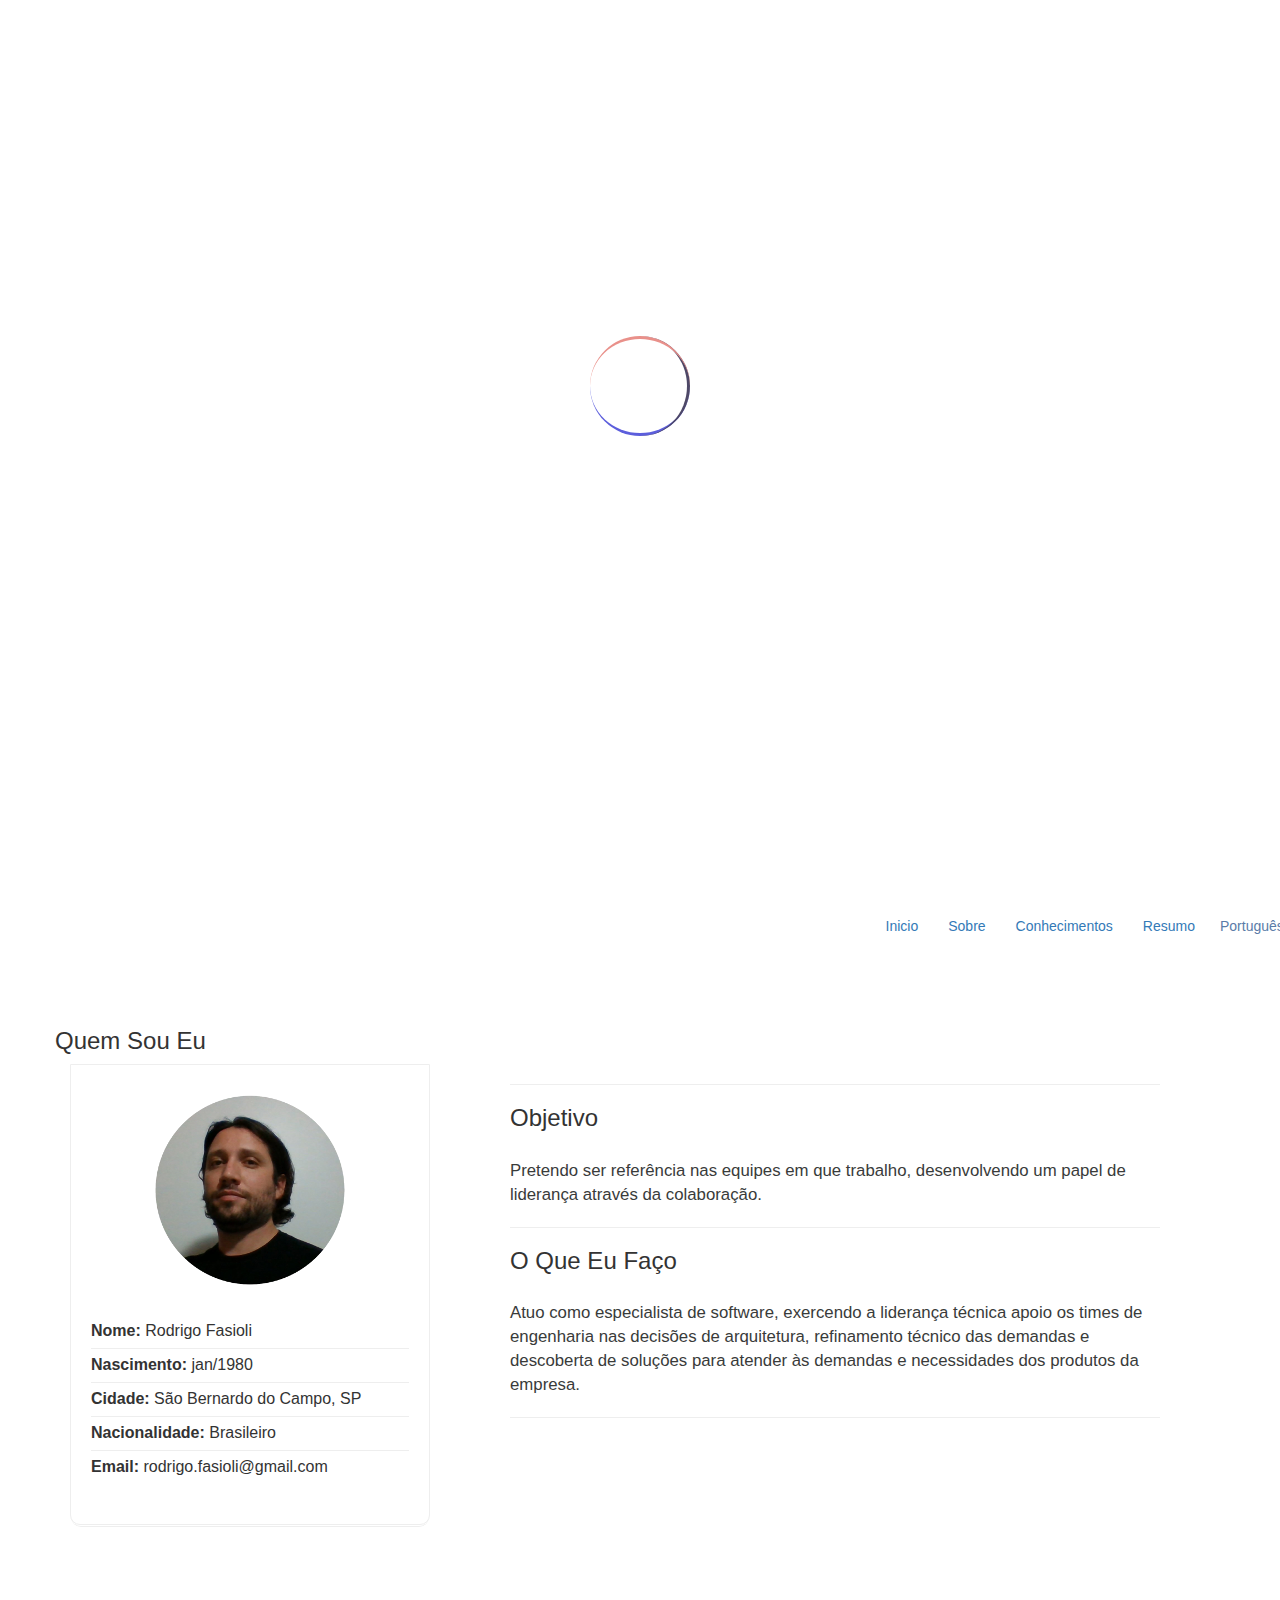
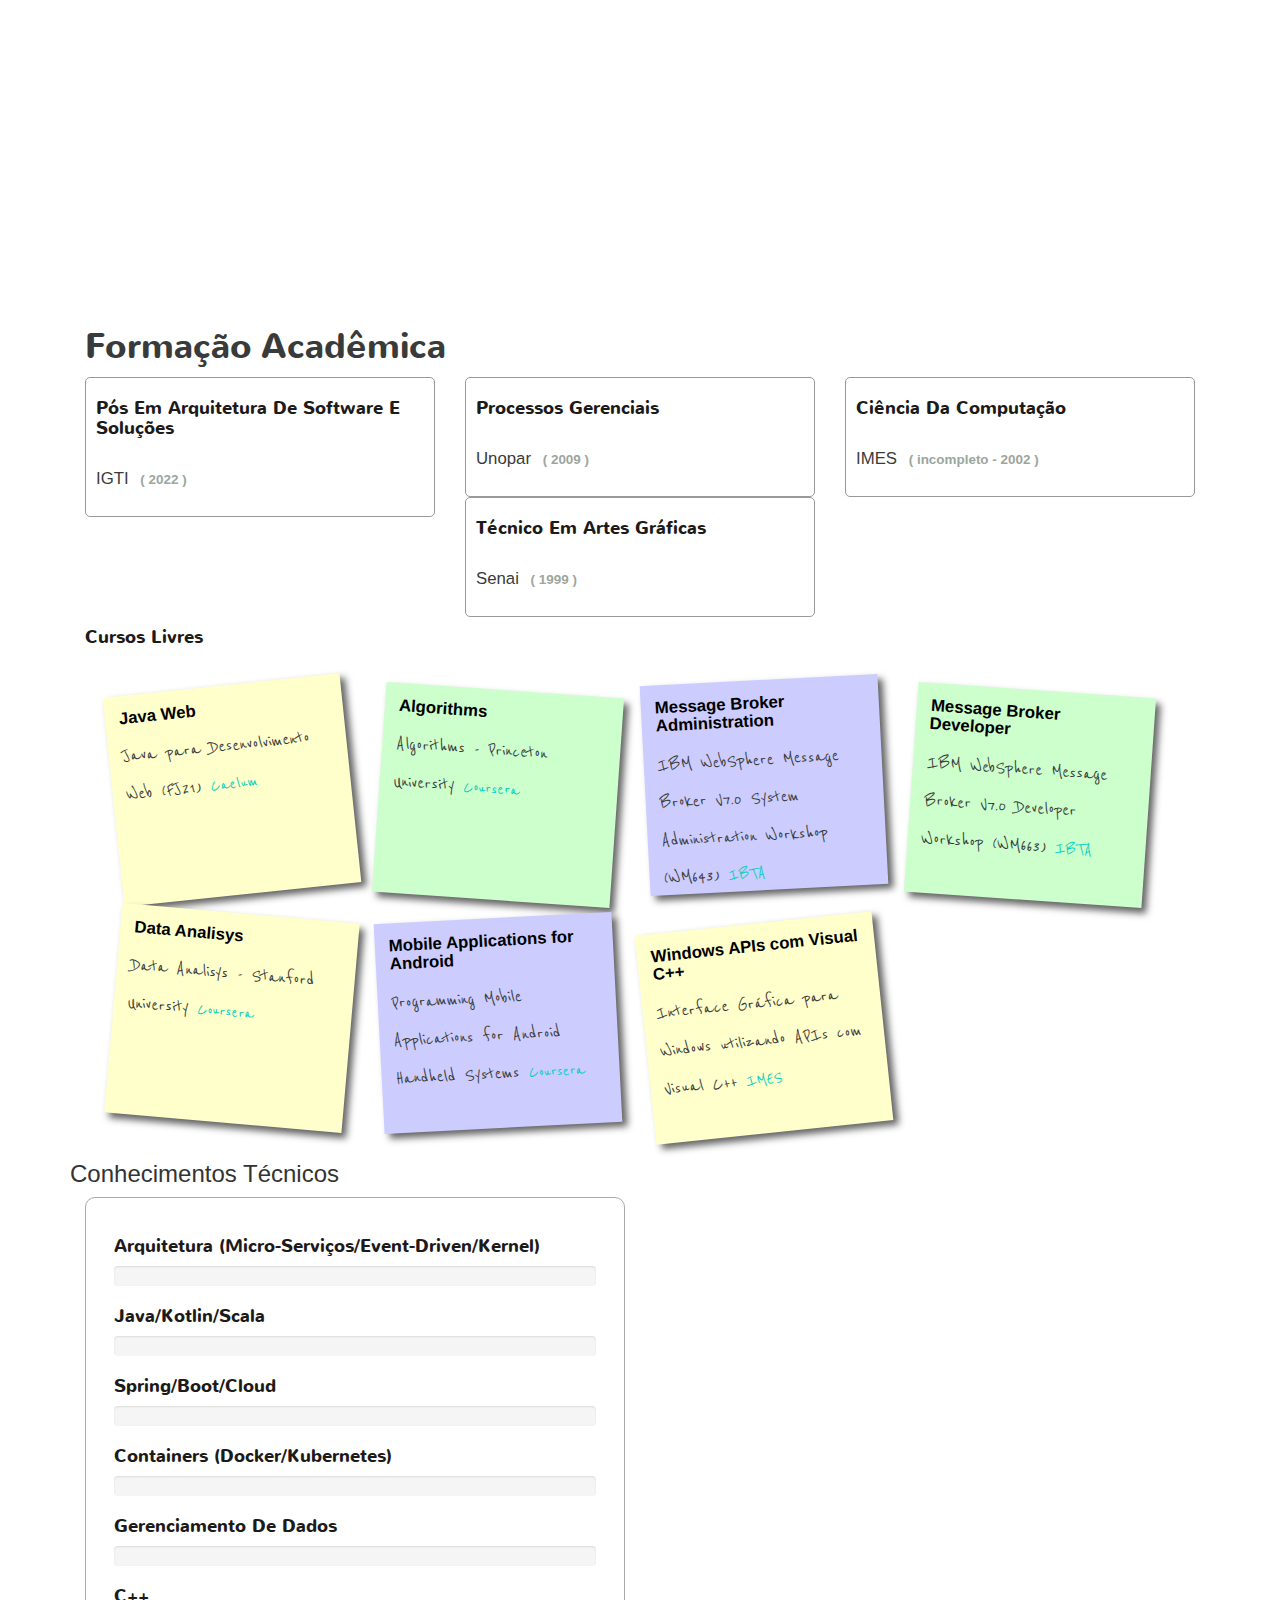
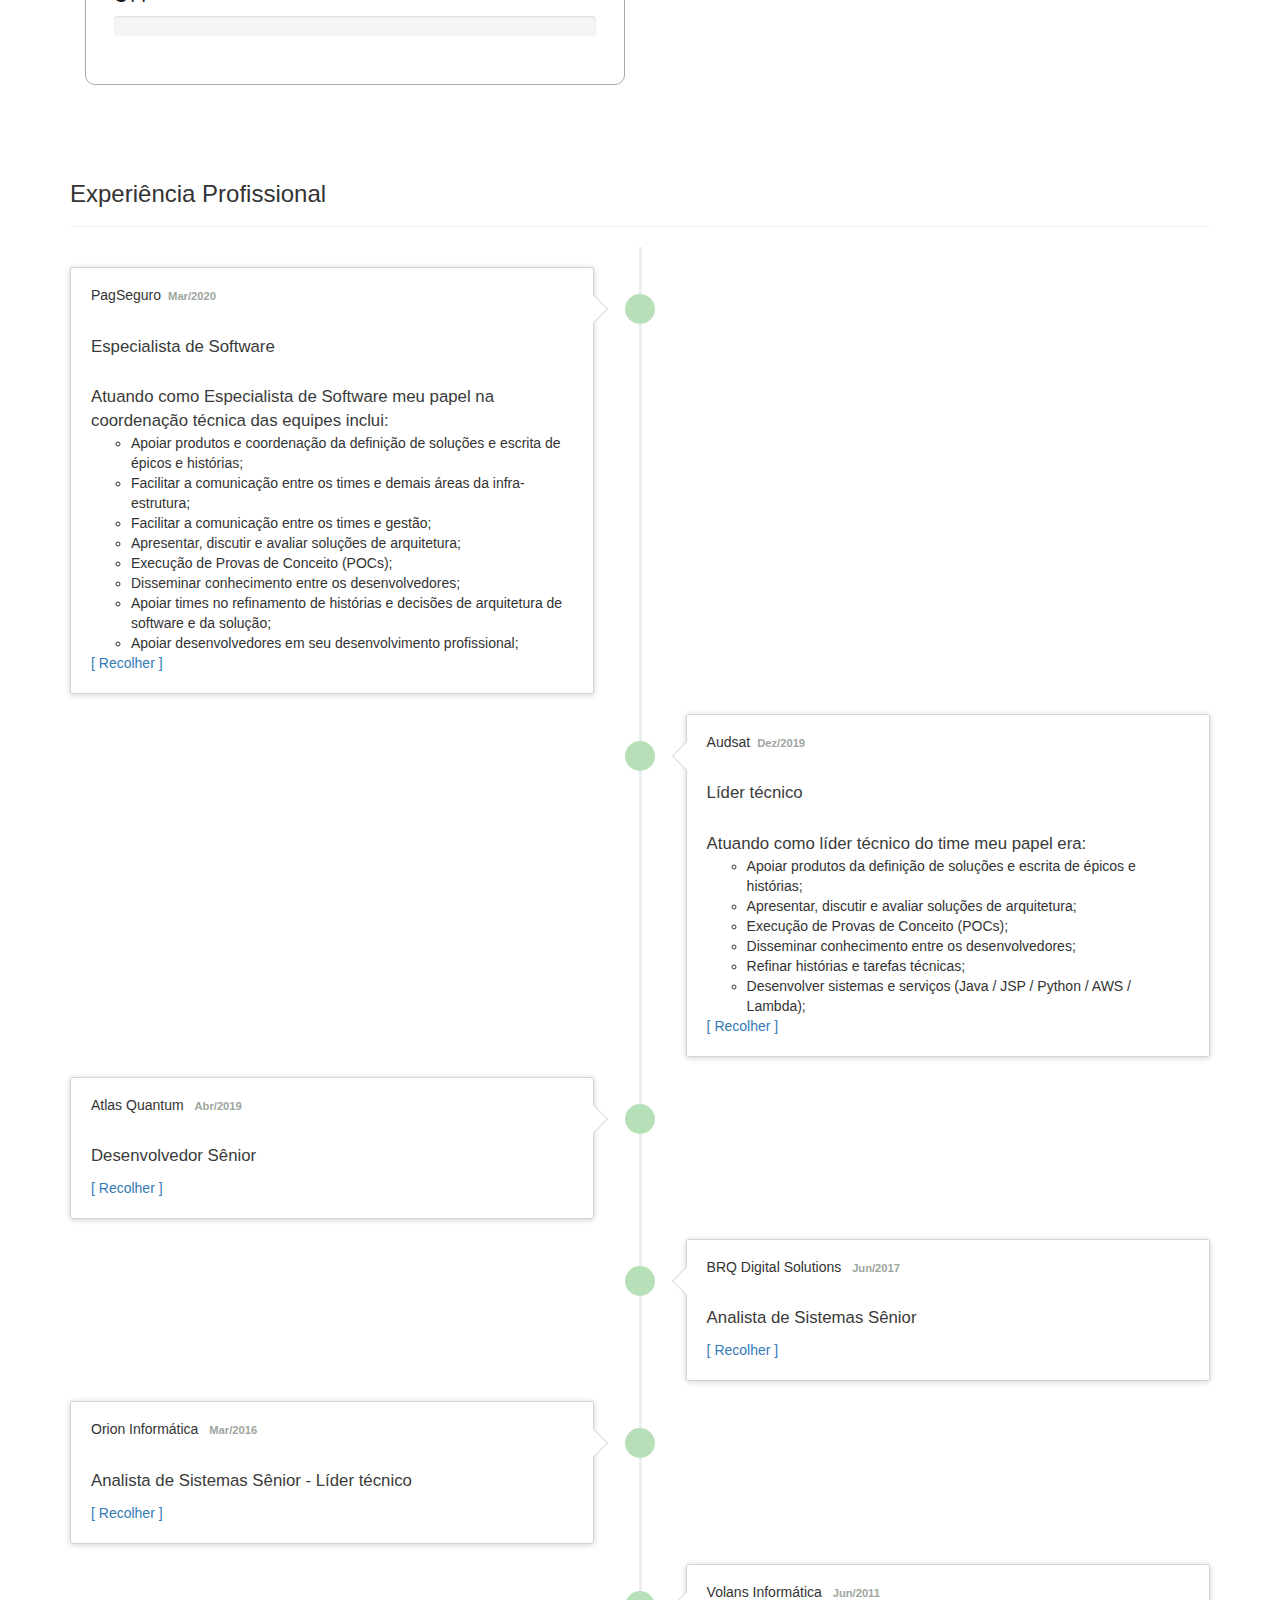
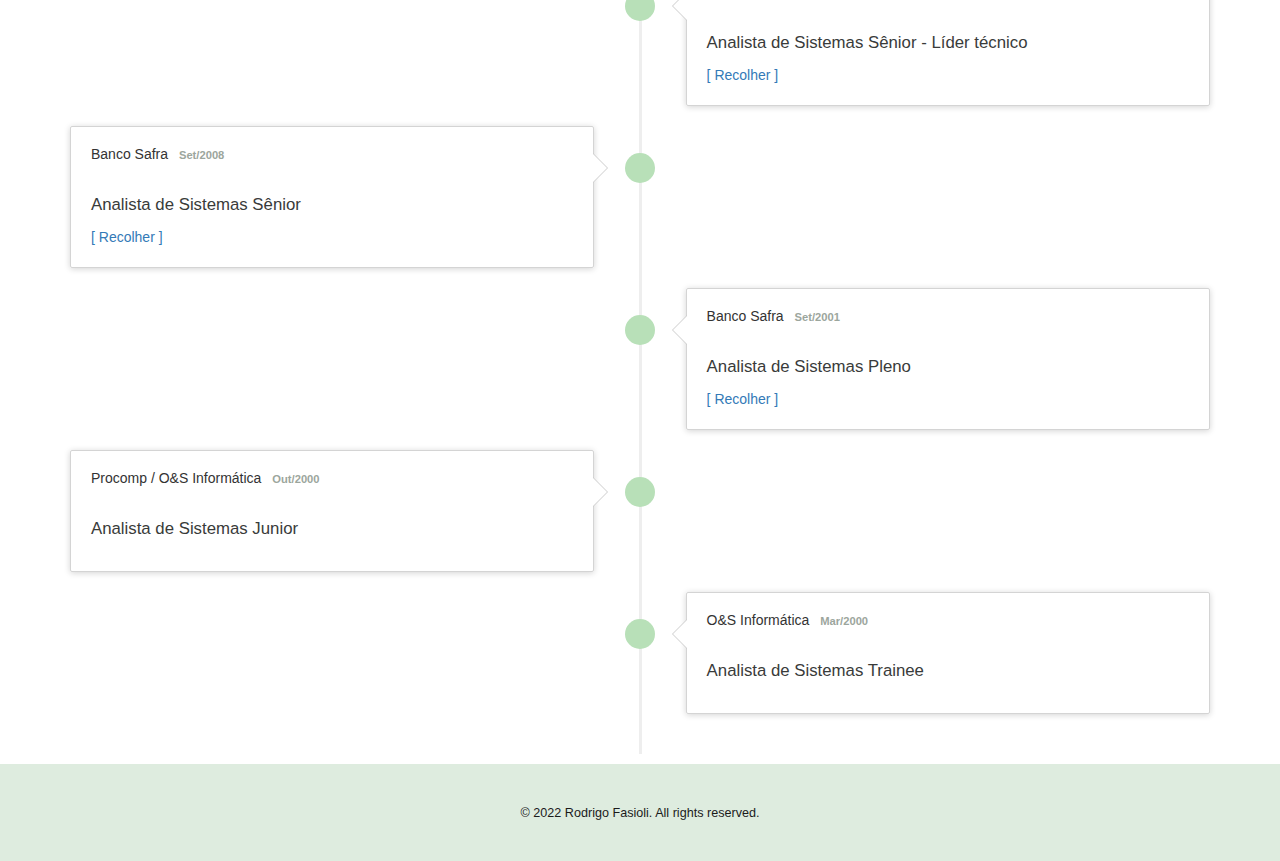
==== commit fffb32fd: "descrição" ====
--- a/index.html
+++ b/index.html
@@ -472,7 +472,7 @@
 						<div class="timeline-panel">
 						<div class="timeline-heading">
 							<h5 class="timeline-title">Orion Informática <label>mar/2016</label></h5>
-							<p>Analista de Sistemas Sênior</p>
+							<p>Analista de Sistemas Sênior - Líder técnico</p>
 						</div>
 						<div class="timeline-body">
 							<div id="professional_4" class="collapse out">
@@ -493,7 +493,7 @@
 						<div class="timeline-panel">
 						<div class="timeline-heading">
 							<h5 class="timeline-title">Volans Informática <label>jun/2011</label></h5>
-							<p>Analista de Sistemas Sênior</p>
+							<p>Analista de Sistemas Sênior - Líder técnico</p>
 						</div>
 						<div class="timeline-body">
 							<div id="professional_3" class="collapse out">
